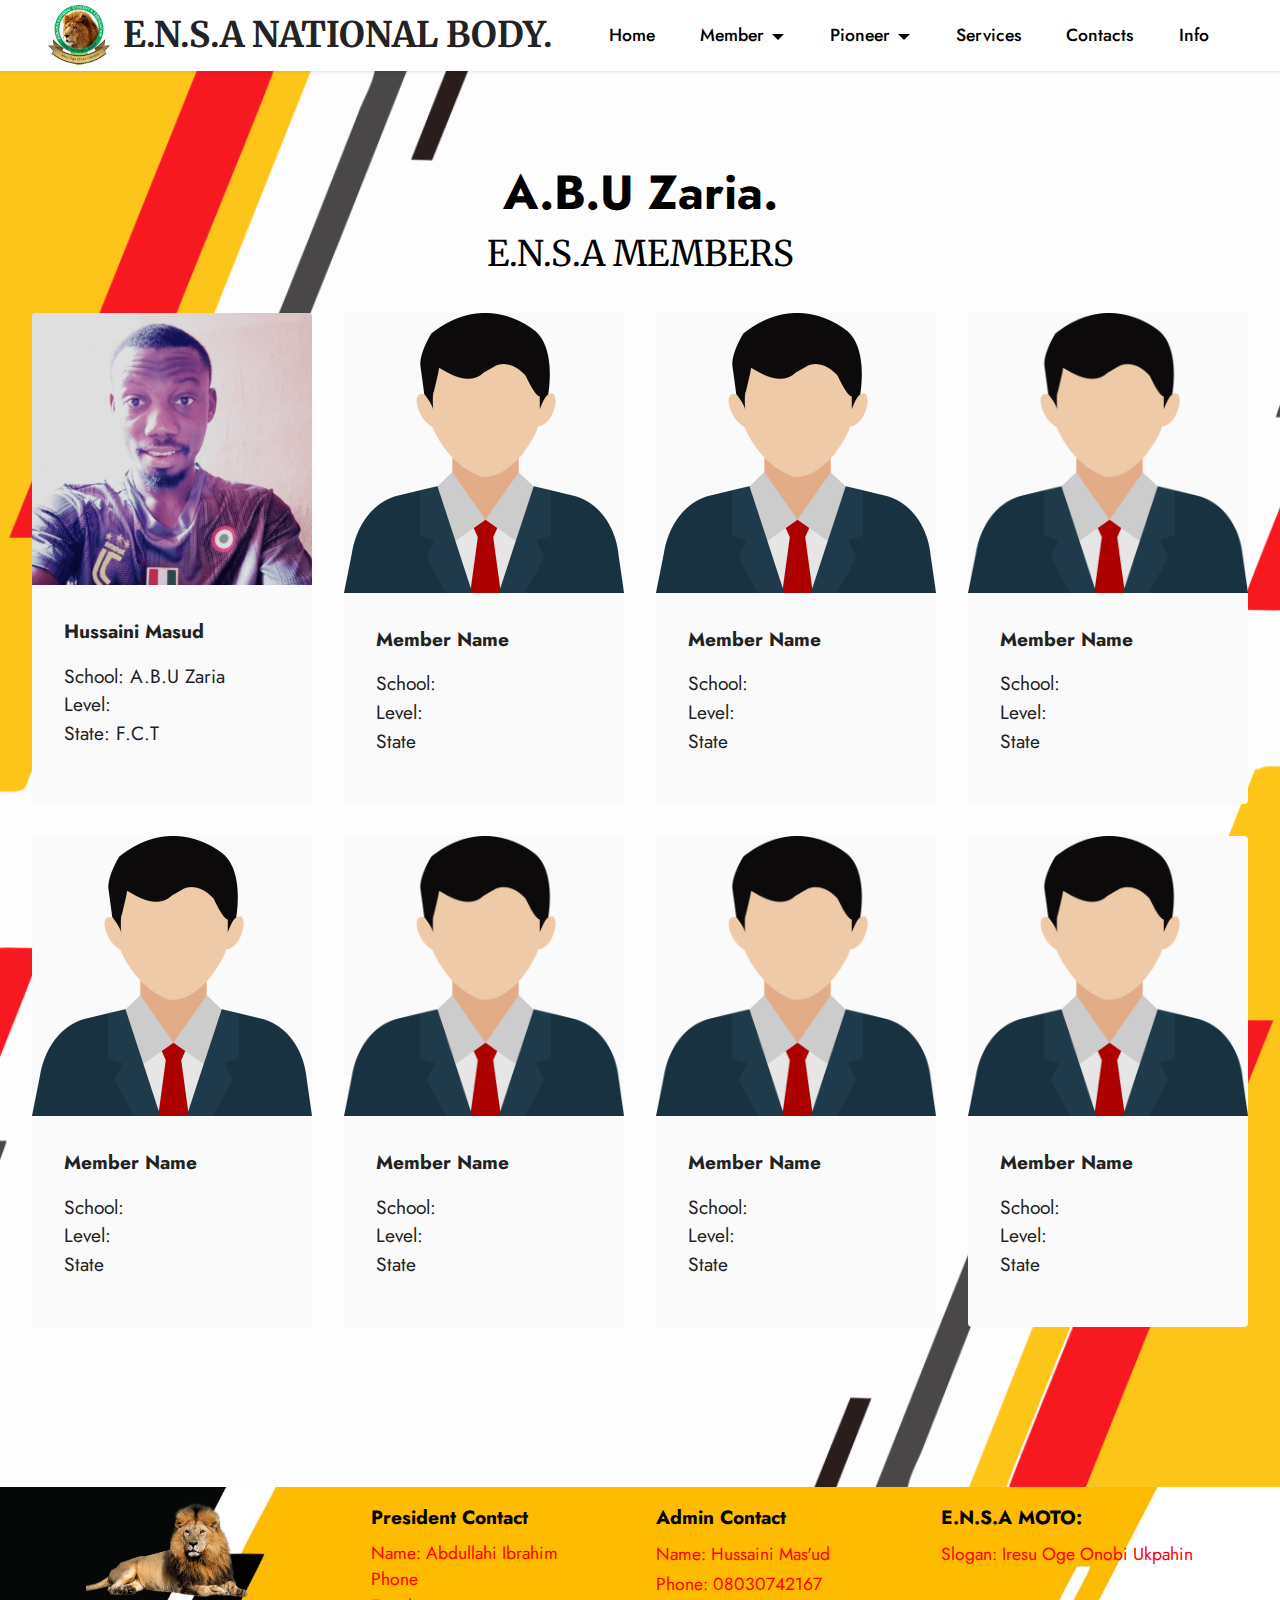
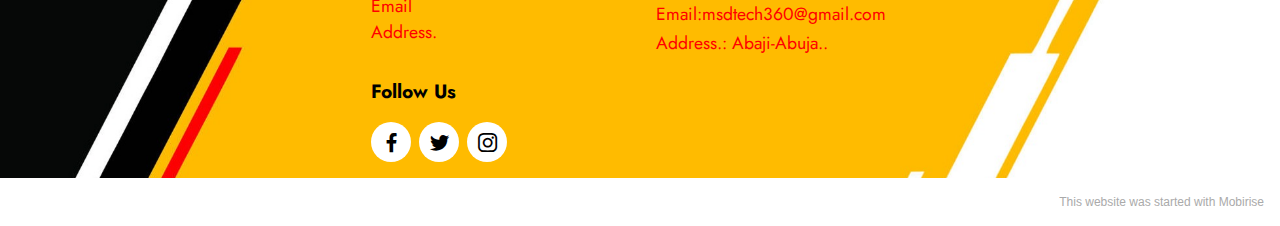
==== abuzaria.html @ f2ed946c "Add files via upload" ====
<!DOCTYPE html>
<html  >
<head>
  <!-- Site made with Mobirise Website Builder v5.2.0, https://mobirise.com -->
  <meta charset="UTF-8">
  <meta http-equiv="X-UA-Compatible" content="IE=edge">
  <meta name="generator" content="Mobirise v5.2.0, mobirise.com">
  <meta name="viewport" content="width=device-width, initial-scale=1, minimum-scale=1">
  <link rel="shortcut icon" href="assets/images/ensa-logo-96x92.png" type="image/x-icon">
  <meta name="description" content="">
  
  
  <title>A.B.U Zaria</title>
  <link rel="stylesheet" href="assets/tether/tether.min.css">
  <link rel="stylesheet" href="assets/bootstrap/css/bootstrap.min.css">
  <link rel="stylesheet" href="assets/bootstrap/css/bootstrap-grid.min.css">
  <link rel="stylesheet" href="assets/bootstrap/css/bootstrap-reboot.min.css">
  <link rel="stylesheet" href="assets/dropdown/css/style.css">
  <link rel="stylesheet" href="assets/socicon/css/styles.css">
  <link rel="stylesheet" href="assets/theme/css/style.css">
  <link rel="preload" as="style" href="assets/mobirise/css/mbr-additional.css"><link rel="stylesheet" href="assets/mobirise/css/mbr-additional.css" type="text/css">
  
  
  
  
</head>
<body>
  
  <section class="menu menu1 cid-sp4GMMf63a" once="menu" id="menu1-10">
    

    <nav class="navbar navbar-dropdown navbar-expand-lg">
        <div class="container-fluid">
            <div class="navbar-brand">
                <span class="navbar-logo">
                    <a href="index.html#top">
                        <img src="assets/images/ensa-logo-96x92.png" alt="" style="height: 3.7rem;">
                    </a>
                </span>
                <span class="navbar-caption-wrap"><a class="navbar-caption text-black display-5" href="index.html#top">E.N.S.A NATIONAL BODY.</a></span>
            </div>
            <button class="navbar-toggler" type="button" data-toggle="collapse" data-target="#navbarSupportedContent" aria-controls="navbarNavAltMarkup" aria-expanded="false" aria-label="Toggle navigation">
                <div class="hamburger">
                    <span></span>
                    <span></span>
                    <span></span>
                    <span></span>
                </div>
            </button>
            <div class="collapse navbar-collapse" id="navbarSupportedContent">
                <ul class="navbar-nav nav-dropdown nav-right" data-app-modern-menu="true"><li class="nav-item"><a class="nav-link link text-primary display-4" href="home.html" aria-expanded="false">Home</a></li><li class="nav-item dropdown"><a class="nav-link link dropdown-toggle text-primary display-4" href="#" aria-expanded="false" data-toggle="dropdown-submenu">Member</a><div class="dropdown-menu"><a class="dropdown-item text-primary display-4" href="abuzaria.html" aria-expanded="false">A.B.U Zaria.<br></a><a class="dropdown-item text-primary display-4" href="fcezaria.html" aria-expanded="false">F.C.E Zaria.</a><a class="dropdown-item text-primary display-4" href="#" aria-expanded="false">University of Abuja.</a><a class="dropdown-item text-primary display-4" href="#" aria-expanded="false">EXCO</a></div></li><li class="nav-item dropdown"><a class="nav-link link text-primary dropdown-toggle display-4" href="#" aria-expanded="false" data-toggle="dropdown-submenu">Pioneer</a><div class="dropdown-menu"><a class="text-primary dropdown-item display-4" href="patron.html" aria-expanded="false">Patron</a><a class="text-primary dropdown-item display-4" href="royalfathers.html" aria-expanded="false">Royal fathers.</a></div></li>
                    <li class="nav-item"><a class="nav-link link text-primary display-4" href="service.html">
                            Services</a></li>
                    <li class="nav-item"><a class="nav-link link text-primary display-4" href="contact.html">Contacts</a>
                    </li><li class="nav-item"><a class="nav-link link text-primary display-4" href="info.html">Info</a></li></ul>
                
                
            </div>
        </div>
    </nav>
</section>

<section class="gallery3 cid-sq2GX1L26r" id="gallery3-13">
    
    <div class="mbr-overlay"></div>
    <div class="container-fluid">
        <div class="mbr-section-head">
            <h4 class="mbr-section-title mbr-fonts-style align-center mb-0 display-2"><strong>A.B.U Zaria.</strong></h4>
            <h5 class="mbr-section-subtitle mbr-fonts-style align-center mb-0 mt-2 display-5">E.N.S.A MEMBERS</h5>
        </div>
        <div class="row mt-4">
            <div class="item features-image сol-12 col-md-6 col-lg-3">
                <div class="item-wrapper">
                    <div class="item-img">
                        <img src="assets/images/msd-426x414.png" alt="" data-slide-to="9">
                    </div>
                    <div class="item-content">
                        <h5 class="item-title mbr-fonts-style display-7"><strong>Hussaini Masud</strong></h5>
                        
                        <p class="mbr-text mbr-fonts-style mt-3 display-7">School: A.B.U Zaria<br>Level: 
<br>State: F.C.T<br></p>
                    </div>
                    
                </div>
            </div><div class="item features-image сol-12 col-md-6 col-lg-3">
                <div class="item-wrapper">
                    <div class="item-img">
                        <img src="assets/images/user-vector-avatar-4830521-560x560.png" alt="" data-slide-to="0">
                    </div>
                    <div class="item-content">
                        <h5 class="item-title mbr-fonts-style display-7"><strong>Member Name</strong></h5>
                        
                        <p class="mbr-text mbr-fonts-style mt-3 display-7">School:<br>Level:<br>State</p>
                    </div>
                    
                </div>
            </div>
            <div class="item features-image сol-12 col-md-6 col-lg-3">
                <div class="item-wrapper">
                    <div class="item-img">
                        <img src="assets/images/user-vector-avatar-4830521-560x560.png" alt="" data-slide-to="1">
                    </div>
                    <div class="item-content">
                        <h5 class="item-title mbr-fonts-style display-7"><strong>Member Name</strong></h5>
                        
                        <p class="mbr-text mbr-fonts-style mt-3 display-7">School:
<br>Level:
<br>State<br></p>
                    </div>
                    
                </div>
            </div><div class="item features-image сol-12 col-md-6 col-lg-3">
                <div class="item-wrapper">
                    <div class="item-img">
                        <img src="assets/images/user-vector-avatar-4830521-1200x1200.png" alt="" data-slide-to="2">
                    </div>
                    <div class="item-content">
                        <h5 class="item-title mbr-fonts-style display-7"><strong>Member Name</strong></h5>
                        
                        <p class="mbr-text mbr-fonts-style mt-3 display-7">School: 
<br>Level: 
<br>State<br></p>
                    </div>
                    
                </div>
            </div>
            <div class="item features-image сol-12 col-md-6 col-lg-3">
                <div class="item-wrapper">
                    <div class="item-img">
                        <img src="assets/images/user-vector-avatar-4830521-560x560.png" alt="" data-slide-to="3">
                    </div>
                    <div class="item-content">
                        <h5 class="item-title mbr-fonts-style display-7"><strong>Member Name</strong></h5>
                        
                        <p class="mbr-text mbr-fonts-style mt-3 display-7">School: 
<br>Level: 
<br>State<br></p>
                    </div>
                    
                </div>
            </div><div class="item features-image сol-12 col-md-6 col-lg-3">
                <div class="item-wrapper">
                    <div class="item-img">
                        <img src="assets/images/user-vector-avatar-4830521-1200x1200.png" alt="" data-slide-to="4">
                    </div>
                    <div class="item-content">
                        <h5 class="item-title mbr-fonts-style display-7"><strong>Member Name</strong></h5>
                        
                        <p class="mbr-text mbr-fonts-style mt-3 display-7">School: 
<br>Level: 
<br>State<br></p>
                    </div>
                    
                </div>
            </div><div class="item features-image сol-12 col-md-6 col-lg-3">
                <div class="item-wrapper">
                    <div class="item-img">
                        <img src="assets/images/user-vector-avatar-4830521-1200x1200.png" alt="" data-slide-to="5">
                    </div>
                    <div class="item-content">
                        <h5 class="item-title mbr-fonts-style display-7"><strong>Member Name</strong></h5>
                        
                        <p class="mbr-text mbr-fonts-style mt-3 display-7">School: 
<br>Level: 
<br>State<br></p>
                    </div>
                    
                </div>
            </div><div class="item features-image сol-12 col-md-6 col-lg-3">
                <div class="item-wrapper">
                    <div class="item-img">
                        <img src="assets/images/user-vector-avatar-4830521-1200x1200.png" alt="" data-slide-to="7">
                    </div>
                    <div class="item-content">
                        <h5 class="item-title mbr-fonts-style display-7"><strong>Member Name</strong></h5>
                        
                        <p class="mbr-text mbr-fonts-style mt-3 display-7">School: 
<br>Level: 
<br>State<br></p>
                    </div>
                    
                </div>
            </div>
            
        </div>
    </div>
</section>

<section class="footer4 cid-sqIN2RArH4" once="footers" id="footer4-1l">

    
    <div class="mbr-overlay" style="opacity: 0; background-color: rgb(35, 35, 35);"></div>
    <div class="container">
        <div class="row mbr-white">
            <div class="col-6 col-lg-3">
                <div class="media-wrap col-md-8 col-12">
                    <a href="home.html">
                        <img src="assets/images/lion-png-clipart-337x189.png" alt="">
                    </a>
                </div>
            </div>
            <div class="col-12 col-md-6 col-lg-3">
                <h5 class="mbr-section-subtitle mbr-fonts-style mb-2 display-7"><strong>President Contact</strong></h5>
                <p class="mbr-text mbr-fonts-style mb-4 display-4">Name: Abdullahi Ibrahim<br>Phone<br>Email<br>Address.</p>
                <h5 class="mbr-section-subtitle mbr-fonts-style mb-3 display-7">
                    <strong>Follow Us</strong>
                </h5>
                <div class="social-row display-7">
                    <div class="soc-item">
                        
                            <span class="mbr-iconfont socicon-facebook socicon"></span>
                        
                    </div>
                    <div class="soc-item">
                        
                            <span class="mbr-iconfont socicon-twitter socicon"></span>
                        
                    </div>
                    <div class="soc-item">
                        
                            <span class="mbr-iconfont socicon-instagram socicon"></span>
                        
                    </div>
                    
                </div>
            </div>
            <div class="col-12 col-md-6 col-lg-3">
                <h5 class="mbr-section-subtitle mbr-fonts-style mb-2 display-7">
                    <strong>Admin Contact</strong></h5>
                <ul class="list mbr-fonts-style display-4">
                    <li class="mbr-text item-wrap">Name: Hussaini Mas'ud</li><li class="mbr-text item-wrap">Phone: 08030742167</li><li class="mbr-text item-wrap">Email:msdtech360@gmail.com</li><li class="mbr-text item-wrap">Address.: Abaji-Abuja..</li>
                </ul>
            </div>
            <div class="col-12 col-md-6 col-lg-3">
                <h5 class="mbr-section-subtitle mbr-fonts-style mb-2 display-7">
                    <strong>E.N.S.A MOTO:</strong></h5>
                <ul class="list mbr-fonts-style display-4">
                    <li class="mbr-text item-wrap">Slogan: Iresu Oge Onobi Ukpahin</li>
                </ul>
            </div>
            
        </div>
    </div>
</section><section style="background-color: #fff; font-family: -apple-system, BlinkMacSystemFont, 'Segoe UI', 'Roboto', 'Helvetica Neue', Arial, sans-serif; color:#aaa; font-size:12px; padding: 0; align-items: center; display: flex;"><a href="https://mobirise.site/z" style="flex: 1 1; height: 3rem; padding-left: 1rem;"></a><p style="flex: 0 0 auto; margin:0; padding-right:1rem;">This <a href="https://mobirise.site/e" style="color:#aaa;">website</a> was started with Mobirise</p></section><script src="assets/web/assets/jquery/jquery.min.js"></script>  <script src="assets/popper/popper.min.js"></script>  <script src="assets/tether/tether.min.js"></script>  <script src="assets/bootstrap/js/bootstrap.min.js"></script>  <script src="assets/smoothscroll/smooth-scroll.js"></script>  <script src="assets/dropdown/js/nav-dropdown.js"></script>  <script src="assets/dropdown/js/navbar-dropdown.js"></script>  <script src="assets/touchswipe/jquery.touch-swipe.min.js"></script>  <script src="assets/theme/js/script.js"></script>  
  
  
</body>
</html>
---- assets/dropdown/css/style.css ----
.navbar-dropdown {
  left: 0;
  padding: 0;
  position: absolute;
  right: 0;
  top: 0;
  transition: all 0.45s ease;
  z-index: 1030;
  background: #282828; }
  .navbar-dropdown .navbar-logo {
    margin-right: 0.8rem;
    transition: margin 0.3s ease-in-out;
    vertical-align: middle; }
    .navbar-dropdown .navbar-logo img {
      height: 3.125rem;
      transition: all 0.3s ease-in-out; }
    .navbar-dropdown .navbar-logo.mbr-iconfont {
      font-size: 3.125rem;
      line-height: 3.125rem; }
  .navbar-dropdown .navbar-caption {
    font-weight: 700;
    white-space: normal;
    vertical-align: -4px;
    line-height: 3.125rem !important; }
    .navbar-dropdown .navbar-caption, .navbar-dropdown .navbar-caption:hover {
      color: inherit;
      text-decoration: none; }
  .navbar-dropdown .mbr-iconfont + .navbar-caption {
    vertical-align: -1px; }
  .navbar-dropdown.navbar-fixed-top {
    position: fixed; }
  .navbar-dropdown .navbar-brand span {
    vertical-align: -4px; }
  .navbar-dropdown.bg-color.transparent {
    background: none; }
  .navbar-dropdown.navbar-short .navbar-brand {
    padding: 0.625rem 0; }
    .navbar-dropdown.navbar-short .navbar-brand span {
      vertical-align: -1px; }
  .navbar-dropdown.navbar-short .navbar-caption {
    line-height: 2.375rem !important;
    vertical-align: -2px; }
  .navbar-dropdown.navbar-short .navbar-logo {
    margin-right: 0.5rem; }
    .navbar-dropdown.navbar-short .navbar-logo img {
      height: 2.375rem; }
    .navbar-dropdown.navbar-short .navbar-logo.mbr-iconfont {
      font-size: 2.375rem;
      line-height: 2.375rem; }
  .navbar-dropdown.navbar-short .mbr-table-cell {
    height: 3.625rem; }
  .navbar-dropdown .navbar-close {
    left: 0.6875rem;
    position: fixed;
    top: 0.75rem;
    z-index: 1000; }
  .navbar-dropdown .hamburger-icon {
    content: "";
    display: inline-block;
    vertical-align: middle;
    width: 16px;
    -webkit-box-shadow: 0 -6px 0 1px #282828,0 0 0 1px #282828,0 6px 0 1px #282828;
    -moz-box-shadow: 0 -6px 0 1px #282828,0 0 0 1px #282828,0 6px 0 1px #282828;
    box-shadow: 0 -6px 0 1px #282828,0 0 0 1px #282828,0 6px 0 1px #282828; }

.dropdown-menu .dropdown-toggle[data-toggle="dropdown-submenu"]::after {
  border-bottom: 0.35em solid transparent;
  border-left: 0.35em solid;
  border-right: 0;
  border-top: 0.35em solid transparent;
  margin-left: 0.3rem; }

.dropdown-menu .dropdown-item:focus {
  outline: 0; }

.nav-dropdown {
  font-size: 0.75rem;
  font-weight: 500;
  height: auto !important; }
  .nav-dropdown .nav-btn {
    padding-left: 1rem; }
  .nav-dropdown .link {
    margin: .667em 1.667em;
    font-weight: 500;
    padding: 0;
    transition: color .2s ease-in-out; }
    .nav-dropdown .link.dropdown-toggle {
      margin-right: 2.583em; }
      .nav-dropdown .link.dropdown-toggle::after {
        margin-left: .25rem;
        border-top: 0.35em solid;
        border-right: 0.35em solid transparent;
        border-left: 0.35em solid transparent;
        border-bottom: 0; }
      .nav-dropdown .link.dropdown-toggle[aria-expanded="true"] {
        margin: 0;
        padding: 0.667em 3.263em  0.667em 1.667em; }
  .nav-dropdown .link::after,
  .nav-dropdown .dropdown-item::after {
    color: inherit; }
  .nav-dropdown .btn {
    font-size: 0.75rem;
    font-weight: 700;
    letter-spacing: 0;
    margin-bottom: 0;
    padding-left: 1.25rem;
    padding-right: 1.25rem; }
  .nav-dropdown .dropdown-menu {
    border-radius: 0;
    border: 0;
    left: 0;
    margin: 0;
    padding-bottom: 1.25rem;
    padding-top: 1.25rem;
    position: relative; }
  .nav-dropdown .dropdown-submenu {
    margin-left: 0.125rem;
    top: 0; }
  .nav-dropdown .dropdown-item {
    font-weight: 500;
    line-height: 2;
    padding: 0.3846em 4.615em 0.3846em 1.5385em;
    position: relative;
    transition: color .2s ease-in-out, background-color .2s ease-in-out; }
    .nav-dropdown .dropdown-item::after {
      margin-top: -0.3077em;
      position: absolute;
      right: 1.1538em;
      top: 50%; }
    .nav-dropdown .dropdown-item:focus, .nav-dropdown .dropdown-item:hover {
      background: none; }

@media (max-width: 767px) {
  .nav-dropdown.navbar-toggleable-sm {
    bottom: 0;
    display: none;
    left: 0;
    overflow-x: hidden;
    position: fixed;
    top: 0;
    transform: translateX(-100%);
    -ms-transform: translateX(-100%);
    -webkit-transform: translateX(-100%);
    width: 18.75rem;
    z-index: 999; } }
.nav-dropdown.navbar-toggleable-xl {
  bottom: 0;
  display: none;
  left: 0;
  overflow-x: hidden;
  position: fixed;
  top: 0;
  transform: translateX(-100%);
  -ms-transform: translateX(-100%);
  -webkit-transform: translateX(-100%);
  width: 18.75rem;
  z-index: 999; }

.nav-dropdown-sm {
  display: block !important;
  overflow-x: hidden;
  overflow: auto;
  padding-top: 3.875rem; }
  .nav-dropdown-sm::after {
    content: "";
    display: block;
    height: 3rem;
    width: 100%; }
  .nav-dropdown-sm.collapse.in ~ .navbar-close {
    display: block !important; }
  .nav-dropdown-sm.collapsing, .nav-dropdown-sm.collapse.in {
    transform: translateX(0);
    -ms-transform: translateX(0);
    -webkit-transform: translateX(0);
    transition: all 0.25s ease-out;
    -webkit-transition: all 0.25s ease-out;
    background: #282828; }
  .nav-dropdown-sm.collapsing[aria-expanded="false"] {
    transform: translateX(-100%);
    -ms-transform: translateX(-100%);
    -webkit-transform: translateX(-100%); }
  .nav-dropdown-sm .nav-item {
    display: block;
    margin-left: 0 !important;
    padding-left: 0; }
  .nav-dropdown-sm .link,
  .nav-dropdown-sm .dropdown-item {
    border-top: 1px dotted rgba(255, 255, 255, 0.1);
    font-size: 0.8125rem;
    line-height: 1.6;
    margin: 0 !important;
    padding: 0.875rem 2.4rem 0.875rem 1.5625rem !important;
    position: relative;
    white-space: normal; }
    .nav-dropdown-sm .link:focus, .nav-dropdown-sm .link:hover,
    .nav-dropdown-sm .dropdown-item:focus,
    .nav-dropdown-sm .dropdown-item:hover {
      background: rgba(0, 0, 0, 0.2) !important;
      color: #c0a375; }
  .nav-dropdown-sm .nav-btn {
    position: relative;
    padding: 1.5625rem 1.5625rem 0 1.5625rem; }
    .nav-dropdown-sm .nav-btn::before {
      border-top: 1px dotted rgba(255, 255, 255, 0.1);
      content: "";
      left: 0;
      position: absolute;
      top: 0;
      width: 100%; }
    .nav-dropdown-sm .nav-btn + .nav-btn {
      padding-top: 0.625rem; }
      .nav-dropdown-sm .nav-btn + .nav-btn::before {
        display: none; }
  .nav-dropdown-sm .btn {
    padding: 0.625rem 0; }
  .nav-dropdown-sm .dropdown-toggle[data-toggle="dropdown-submenu"]::after {
    margin-left: .25rem;
    border-top: 0.35em solid;
    border-right: 0.35em solid transparent;
    border-left: 0.35em solid transparent;
    border-bottom: 0; }
  .nav-dropdown-sm .dropdown-toggle[data-toggle="dropdown-submenu"][aria-expanded="true"]::after {
    border-top: 0;
    border-right: 0.35em solid transparent;
    border-left: 0.35em solid transparent;
    border-bottom: 0.35em solid; }
  .nav-dropdown-sm .dropdown-menu {
    margin: 0;
    padding: 0;
    position: relative;
    top: 0;
    left: 0;
    width: 100%;
    border: 0;
    float: none;
    border-radius: 0;
    background: none; }
  .nav-dropdown-sm .dropdown-submenu {
    left: 100%;
    margin-left: 0.125rem;
    margin-top: -1.25rem;
    top: 0; }

.navbar-toggleable-sm .nav-dropdown .dropdown-menu {
  position: absolute; }

.navbar-toggleable-sm .nav-dropdown .dropdown-submenu {
  left: 100%;
  margin-left: 0.125rem;
  margin-top: -1.25rem;
  top: 0; }

.navbar-toggleable-sm.opened .nav-dropdown .dropdown-menu {
  position: relative; }

.navbar-toggleable-sm.opened .nav-dropdown .dropdown-submenu {
  left: 0;
  margin-left: 00rem;
  margin-top: 0rem;
  top: 0; }

.is-builder .nav-dropdown.collapsing {
  transition: none !important; }

/*# sourceMappingURL=style.css.map */
---- assets/socicon/css/styles.css ----
@charset "UTF-8";

@font-face {
  font-family: 'Socicon';
  src:  url('../fonts/socicon.eot');
  src:  url('../fonts/socicon.eot?#iefix') format('embedded-opentype'),
    url('../fonts/socicon.woff2') format('woff2'),
    url('../fonts/socicon.ttf') format('truetype'),
    url('../fonts/socicon.woff') format('woff'),
    url('../fonts/socicon.svg#socicon') format('svg');
  font-weight: normal;
  font-style: normal;
}

[data-icon]:before {
  font-family: "socicon" !important;
  content: attr(data-icon);
  font-style: normal !important;
  font-weight: normal !important;
  font-variant: normal !important;
  text-transform: none !important;
  speak: none;
  line-height: 1;
  -webkit-font-smoothing: antialiased;
  -moz-osx-font-smoothing: grayscale;
}

[class^="socicon-"], [class*=" socicon-"] {
  /* use !important to prevent issues with browser extensions that change fonts */
  font-family: 'Socicon' !important;
  speak: none;
  font-style: normal;
  font-weight: normal;
  font-variant: normal;
  text-transform: none;
  line-height: 1;

  /* Better Font Rendering =========== */
  -webkit-font-smoothing: antialiased;
  -moz-osx-font-smoothing: grayscale;
}

.socicon-eitaa:before {
  content: "\e97c";
}
.socicon-soroush:before {
  content: "\e97d";
}
.socicon-bale:before {
  content: "\e97e";
}
.socicon-zazzle:before {
  content: "\e97b";
}
.socicon-society6:before {
  content: "\e97a";
}
.socicon-redbubble:before {
  content: "\e979";
}
.socicon-avvo:before {
  content: "\e978";
}
.socicon-stitcher:before {
  content: "\e977";
}
.socicon-googlehangouts:before {
  content: "\e974";
}
.socicon-dlive:before {
  content: "\e975";
}
.socicon-vsco:before {
  content: "\e976";
}
.socicon-flipboard:before {
  content: "\e973";
}
.socicon-ubuntu:before {
  content: "\e958";
}
.socicon-artstation:before {
  content: "\e959";
}
.socicon-invision:before {
  content: "\e95a";
}
.socicon-torial:before {
  content: "\e95b";
}
.socicon-collectorz:before {
  content: "\e95c";
}
.socicon-seenthis:before {
  content: "\e95d";
}
.socicon-googleplaymusic:before {
  content: "\e95e";
}
.socicon-debian:before {
  content: "\e95f";
}
.socicon-filmfreeway:before {
  content: "\e960";
}
.socicon-gnome:before {
  content: "\e961";
}
.socicon-itchio:before {
  content: "\e962";
}
.socicon-jamendo:before {
  content: "\e963";
}
.socicon-mix:before {
  content: "\e964";
}
.socicon-sharepoint:before {
  content: "\e965";
}
.socicon-tinder:before {
  content: "\e966";
}
.socicon-windguru:before {
  content: "\e967";
}
.socicon-cdbaby:before {
  content: "\e968";
}
.socicon-elementaryos:before {
  content: "\e969";
}
.socicon-stage32:before {
  content: "\e96a";
}
.socicon-tiktok:before {
  content: "\e96b";
}
.socicon-gitter:before {
  content: "\e96c";
}
.socicon-letterboxd:before {
  content: "\e96d";
}
.socicon-threema:before {
  content: "\e96e";
}
.socicon-splice:before {
  content: "\e96f";
}
.socicon-metapop:before {
  content: "\e970";
}
.socicon-naver:before {
  content: "\e971";
}
.socicon-remote:before {
  content: "\e972";
}
.socicon-internet:before {
  content: "\e957";
}
.socicon-moddb:before {
  content: "\e94b";
}
.socicon-indiedb:before {
  content: "\e94c";
}
.socicon-traxsource:before {
  content: "\e94d";
}
.socicon-gamefor:before {
  content: "\e94e";
}
.socicon-pixiv:before {
  content: "\e94f";
}
.socicon-myanimelist:before {
  content: "\e950";
}
.socicon-blackberry:before {
  content: "\e951";
}
.socicon-wickr:before {
  content: "\e952";
}
.socicon-spip:before {
  content: "\e953";
}
.socicon-napster:before {
  content: "\e954";
}
.socicon-beatport:before {
  content: "\e955";
}
.socicon-hackerone:before {
  content: "\e956";
}
.socicon-hackernews:before {
  content: "\e946";
}
.socicon-smashwords:before {
  content: "\e947";
}
.socicon-kobo:before {
  content: "\e948";
}
.socicon-bookbub:before {
  content: "\e949";
}
.socicon-mailru:before {
  content: "\e94a";
}
.socicon-gitlab:before {
  content: "\e945";
}
.socicon-instructables:before {
  content: "\e944";
}
.socicon-portfolio:before {
  content: "\e943";
}
.socicon-codered:before {
  content: "\e940";
}
.socicon-origin:before {
  content: "\e941";
}
.socicon-nextdoor:before {
  content: "\e942";
}
.socicon-udemy:before {
  content: "\e93f";
}
.socicon-livemaster:before {
  content: "\e93e";
}
.socicon-crunchbase:before {
  content: "\e93b";
}
.socicon-homefy:before {
  content: "\e93c";
}
.socicon-calendly:before {
  content: "\e93d";
}
.socicon-realtor:before {
  content: "\e90f";
}
.socicon-tidal:before {
  content: "\e910";
}
.socicon-qobuz:before {
  content: "\e911";
}
.socicon-natgeo:before {
  content: "\e912";
}
.socicon-mastodon:before {
  content: "\e913";
}
.socicon-unsplash:before {
  content: "\e914";
}
.socicon-homeadvisor:before {
  content: "\e915";
}
.socicon-angieslist:before {
  content: "\e916";
}
.socicon-codepen:before {
  content: "\e917";
}
.socicon-slack:before {
  content: "\e918";
}
.socicon-openaigym:before {
  content: "\e919";
}
.socicon-logmein:before {
  content: "\e91a";
}
.socicon-fiverr:before {
  content: "\e91b";
}
.socicon-gotomeeting:before {
  content: "\e91c";
}
.socicon-aliexpress:before {
  content: "\e91d";
}
.socicon-guru:before {
  content: "\e91e";
}
.socicon-appstore:before {
  content: "\e91f";
}
.socicon-homes:before {
  content: "\e920";
}
.socicon-zoom:before {
  content: "\e921";
}
.socicon-alibaba:before {
  content: "\e922";
}
.socicon-craigslist:before {
  content: "\e923";
}
.socicon-wix:before {
  content: "\e924";
}
.socicon-redfin:before {
  content: "\e925";
}
.socicon-googlecalendar:before {
  content: "\e926";
}
.socicon-shopify:before {
  content: "\e927";
}
.socicon-freelancer:before {
  content: "\e928";
}
.socicon-seedrs:before {
  content: "\e929";
}
.socicon-bing:before {
  content: "\e92a";
}
.socicon-doodle:before {
  content: "\e92b";
}
.socicon-bonanza:before {
  content: "\e92c";
}
.socicon-squarespace:before {
  content: "\e92d";
}
.socicon-toptal:before {
  content: "\e92e";
}
.socicon-gust:before {
  content: "\e92f";
}
.socicon-ask:before {
  content: "\e930";
}
.socicon-trulia:before {
  content: "\e931";
}
.socicon-loomly:before {
  content: "\e932";
}
.socicon-ghost:before {
  content: "\e933";
}
.socicon-upwork:before {
  content: "\e934";
}
.socicon-fundable:before {
  content: "\e935";
}
.socicon-booking:before {
  content: "\e936";
}
.socicon-googlemaps:before {
  content: "\e937";
}
.socicon-zillow:before {
  content: "\e938";
}
.socicon-niconico:before {
  content: "\e939";
}
.socicon-toneden:before {
  content: "\e93a";
}
.socicon-augment:before {
  content: "\e908";
}
.socicon-bitbucket:before {
  content: "\e909";
}
.socicon-fyuse:before {
  content: "\e90a";
}
.socicon-yt-gaming:before {
  content: "\e90b";
}
.socicon-sketchfab:before {
  content: "\e90c";
}
.socicon-mobcrush:before {
  content: "\e90d";
}
.socicon-microsoft:before {
  content: "\e90e";
}
.socicon-pandora:before {
  content: "\e907";
}
.socicon-messenger:before {
  content: "\e906";
}
.socicon-gamewisp:before {
  content: "\e905";
}
.socicon-bloglovin:before {
  content: "\e904";
}
.socicon-tunein:before {
  content: "\e903";
}
.socicon-gamejolt:before {
  content: "\e901";
}
.socicon-trello:before {
  content: "\e902";
}
.socicon-spreadshirt:before {
  content: "\e900";
}
.socicon-500px:before {
  content: "\e000";
}
.socicon-8tracks:before {
  content: "\e001";
}
.socicon-airbnb:before {
  content: "\e002";
}
.socicon-alliance:before {
  content: "\e003";
}
.socicon-amazon:before {
  content: "\e004";
}
.socicon-amplement:before {
  content: "\e005";
}
.socicon-android:before {
  content: "\e006";
}
.socicon-angellist:before {
  content: "\e007";
}
.socicon-apple:before {
  content: "\e008";
}
.socicon-appnet:before {
  content: "\e009";
}
.socicon-baidu:before {
  content: "\e00a";
}
.socicon-bandcamp:before {
  content: "\e00b";
}
.socicon-battlenet:before {
  content: "\e00c";
}
.socicon-mixer:before {
  content: "\e00d";
}
.socicon-bebee:before {
  content: "\e00e";
}
.socicon-bebo:before {
  content: "\e00f";
}
.socicon-behance:before {
  content: "\e010";
}
.socicon-blizzard:before {
  content: "\e011";
}
.socicon-blogger:before {
  content: "\e012";
}
.socicon-buffer:before {
  content: "\e013";
}
.socicon-chrome:before {
  content: "\e014";
}
.socicon-coderwall:before {
  content: "\e015";
}
.socicon-curse:before {
  content: "\e016";
}
.socicon-dailymotion:before {
  content: "\e017";
}
.socicon-deezer:before {
  content: "\e018";
}
.socicon-delicious:before {
  content: "\e019";
}
.socicon-deviantart:before {
  content: "\e01a";
}
.socicon-diablo:before {
  content: "\e01b";
}
.socicon-digg:before {
  content: "\e01c";
}
.socicon-discord:before {
  content: "\e01d";
}
.socicon-disqus:before {
  content: "\e01e";
}
.socicon-douban:before {
  content: "\e01f";
}
.socicon-draugiem:before {
  content: "\e020";
}
.socicon-dribbble:before {
  content: "\e021";
}
.socicon-drupal:before {
  content: "\e022";
}
.socicon-ebay:before {
  content: "\e023";
}
.socicon-ello:before {
  content: "\e024";
}
.socicon-endomodo:before {
  content: "\e025";
}
.socicon-envato:before {
  content: "\e026";
}
.socicon-etsy:before {
  content: "\e027";
}
.socicon-facebook:before {
  content: "\e028";
}
.socicon-feedburner:before {
  content: "\e029";
}
.socicon-filmweb:before {
  content: "\e02a";
}
.socicon-firefox:before {
  content: "\e02b";
}
.socicon-flattr:before {
  content: "\e02c";
}
.socicon-flickr:before {
  content: "\e02d";
}
.socicon-formulr:before {
  content: "\e02e";
}
.socicon-forrst:before {
  content: "\e02f";
}
.socicon-foursquare:before {
  content: "\e030";
}
.socicon-friendfeed:before {
  content: "\e031";
}
.socicon-github:before {
  content: "\e032";
}
.socicon-goodreads:before {
  content: "\e033";
}
.socicon-google:before {
  content: "\e034";
}
.socicon-googlescholar:before {
  content: "\e035";
}
.socicon-googlegroups:before {
  content: "\e036";
}
.socicon-googlephotos:before {
  content: "\e037";
}
.socicon-googleplus:before {
  content: "\e038";
}
.socicon-grooveshark:before {
  content: "\e039";
}
.socicon-hackerrank:before {
  content: "\e03a";
}
.socicon-hearthstone:before {
  content: "\e03b";
}
.socicon-hellocoton:before {
  content: "\e03c";
}
.socicon-heroes:before {
  content: "\e03d";
}
.socicon-smashcast:before {
  content: "\e03e";
}
.socicon-horde:before {
  content: "\e03f";
}
.socicon-houzz:before {
  content: "\e040";
}
.socicon-icq:before {
  content: "\e041";
}
.socicon-identica:before {
  content: "\e042";
}
.socicon-imdb:before {
  content: "\e043";
}
.socicon-instagram:before {
  content: "\e044";
}
.socicon-issuu:before {
  content: "\e045";
}
.socicon-istock:before {
  content: "\e046";
}
.socicon-itunes:before {
  content: "\e047";
}
.socicon-keybase:before {
  content: "\e048";
}
.socicon-lanyrd:before {
  content: "\e049";
}
.socicon-lastfm:before {
  content: "\e04a";
}
.socicon-line:before {
  content: "\e04b";
}
.socicon-linkedin:before {
  content: "\e04c";
}
.socicon-livejournal:before {
  content: "\e04d";
}
.socicon-lyft:before {
  content: "\e04e";
}
.socicon-macos:before {
  content: "\e04f";
}
.socicon-mail:before {
  content: "\e050";
}
.socicon-medium:before {
  content: "\e051";
}
.socicon-meetup:before {
  content: "\e052";
}
.socicon-mixcloud:before {
  content: "\e053";
}
.socicon-modelmayhem:before {
  content: "\e054";
}
.socicon-mumble:before {
  content: "\e055";
}
.socicon-myspace:before {
  content: "\e056";
}
.socicon-newsvine:before {
  content: "\e057";
}
.socicon-nintendo:before {
  content: "\e058";
}
.socicon-npm:before {
  content: "\e059";
}
.socicon-odnoklassniki:before {
  content: "\e05a";
}
.socicon-openid:before {
  content: "\e05b";
}
.socicon-opera:before {
  content: "\e05c";
}
.socicon-outlook:before {
  content: "\e05d";
}
.socicon-overwatch:before {
  content: "\e05e";
}
.socicon-patreon:before {
  content: "\e05f";
}
.socicon-paypal:before {
  content: "\e060";
}
.socicon-periscope:before {
  content: "\e061";
}
.socicon-persona:before {
  content: "\e062";
}
.socicon-pinterest:before {
  content: "\e063";
}
.socicon-play:before {
  content: "\e064";
}
.socicon-player:before {
  content: "\e065";
}
.socicon-playstation:before {
  content: "\e066";
}
.socicon-pocket:before {
  content: "\e067";
}
.socicon-qq:before {
  content: "\e068";
}
.socicon-quora:before {
  content: "\e069";
}
.socicon-raidcall:before {
  content: "\e06a";
}
.socicon-ravelry:before {
  content: "\e06b";
}
.socicon-reddit:before {
  content: "\e06c";
}
.socicon-renren:before {
  content: "\e06d";
}
.socicon-researchgate:before {
  content: "\e06e";
}
.socicon-residentadvisor:before {
  content: "\e06f";
}
.socicon-reverbnation:before {
  content: "\e070";
}
.socicon-rss:before {
  content: "\e071";
}
.socicon-sharethis:before {
  content: "\e072";
}
.socicon-skype:before {
  content: "\e073";
}
.socicon-slideshare:before {
  content: "\e074";
}
.socicon-smugmug:before {
  content: "\e075";
}
.socicon-snapchat:before {
  content: "\e076";
}
.socicon-songkick:before {
  content: "\e077";
}
.socicon-soundcloud:before {
  content: "\e078";
}
.socicon-spotify:before {
  content: "\e079";
}
.socicon-stackexchange:before {
  content: "\e07a";
}
.socicon-stackoverflow:before {
  content: "\e07b";
}
.socicon-starcraft:before {
  content: "\e07c";
}
.socicon-stayfriends:before {
  content: "\e07d";
}
.socicon-steam:before {
  content: "\e07e";
}
.socicon-storehouse:before {
  content: "\e07f";
}
.socicon-strava:before {
  content: "\e080";
}
.socicon-streamjar:before {
  content: "\e081";
}
.socicon-stumbleupon:before {
  content: "\e082";
}
.socicon-swarm:before {
  content: "\e083";
}
.socicon-teamspeak:before {
  content: "\e084";
}
.socicon-teamviewer:before {
  content: "\e085";
}
.socicon-technorati:before {
  content: "\e086";
}
.socicon-telegram:before {
  content: "\e087";
}
.socicon-tripadvisor:before {
  content: "\e088";
}
.socicon-tripit:before {
  content: "\e089";
}
.socicon-triplej:before {
  content: "\e08a";
}
.socicon-tumblr:before {
  content: "\e08b";
}
.socicon-twitch:before {
  content: "\e08c";
}
.socicon-twitter:before {
  content: "\e08d";
}
.socicon-uber:before {
  content: "\e08e";
}
.socicon-ventrilo:before {
  content: "\e08f";
}
.socicon-viadeo:before {
  content: "\e090";
}
.socicon-viber:before {
  content: "\e091";
}
.socicon-viewbug:before {
  content: "\e092";
}
.socicon-vimeo:before {
  content: "\e093";
}
.socicon-vine:before {
  content: "\e094";
}
.socicon-vkontakte:before {
  content: "\e095";
}
.socicon-warcraft:before {
  content: "\e096";
}
.socicon-wechat:before {
  content: "\e097";
}
.socicon-weibo:before {
  content: "\e098";
}
.socicon-whatsapp:before {
  content: "\e099";
}
.socicon-wikipedia:before {
  content: "\e09a";
}
.socicon-windows:before {
  content: "\e09b";
}
.socicon-wordpress:before {
  content: "\e09c";
}
.socicon-wykop:before {
  content: "\e09d";
}
.socicon-xbox:before {
  content: "\e09e";
}
.socicon-xing:before {
  content: "\e09f";
}
.socicon-yahoo:before {
  content: "\e0a0";
}
.socicon-yammer:before {
  content: "\e0a1";
}
.socicon-yandex:before {
  content: "\e0a2";
}
.socicon-yelp:before {
  content: "\e0a3";
}
.socicon-younow:before {
  content: "\e0a4";
}
.socicon-youtube:before {
  content: "\e0a5";
}
.socicon-zapier:before {
  content: "\e0a6";
}
.socicon-zerply:before {
  content: "\e0a7";
}
.socicon-zomato:before {
  content: "\e0a8";
}
.socicon-zynga:before {
  content: "\e0a9";
}
---- assets/theme/css/style.css ----
section {
  background-color: #ffffff;
}

body {
  font-style: normal;
  line-height: 1.5;
  font-weight: 400;
  color: #232323;
  position: relative;
}

section,
.container,
.container-fluid {
  position: relative;
  word-wrap: break-word;
}

a.mbr-iconfont:hover {
  text-decoration: none;
}

.article .lead p,
.article .lead ul,
.article .lead ol,
.article .lead pre,
.article .lead blockquote {
  margin-bottom: 0;
}

a {
  font-style: normal;
  font-weight: 400;
  cursor: pointer;
}

a, a:hover {
  text-decoration: none;
}

.mbr-section-title {
  font-style: normal;
  line-height: 1.3;
}

.mbr-section-subtitle {
  line-height: 1.3;
}

.mbr-text {
  font-style: normal;
  line-height: 1.7;
}

h1,
h2,
h3,
h4,
h5,
h6,
.display-1,
.display-2,
.display-4,
.display-5,
.display-7,
span,
p,
a {
  line-height: 1;
  word-break: break-word;
  word-wrap: break-word;
  font-weight: 400;
}

b,
strong {
  font-weight: bold;
}

input:-webkit-autofill, input:-webkit-autofill:hover, input:-webkit-autofill:focus, input:-webkit-autofill:active {
  -webkit-transition-delay: 9999s;
          transition-delay: 9999s;
  -webkit-transition-property: background-color, color;
  transition-property: background-color, color;
}

textarea[type="hidden"] {
  display: none;
}

section {
  background-position: 50% 50%;
  background-repeat: no-repeat;
  background-size: cover;
}

section .mbr-background-video,
section .mbr-background-video-preview {
  position: absolute;
  bottom: 0;
  left: 0;
  right: 0;
  top: 0;
}

.hidden {
  visibility: hidden;
}

.mbr-z-index20 {
  z-index: 20;
}

/*! Base colors */
.mbr-white {
  color: #ffffff;
}

.mbr-black {
  color: #111111;
}

.mbr-bg-white {
  background-color: #ffffff;
}

.mbr-bg-black {
  background-color: #000000;
}

/*! Text-aligns */
.align-left {
  text-align: left;
}

.align-center {
  text-align: center;
}

.align-right {
  text-align: right;
}

/*! Font-weight  */
.mbr-light {
  font-weight: 300;
}

.mbr-regular {
  font-weight: 400;
}

.mbr-semibold {
  font-weight: 500;
}

.mbr-bold {
  font-weight: 700;
}

/*! Media  */
.media-content {
  -ms-flex-preferred-size: 100%;
      flex-basis: 100%;
}

.media-container-row {
  display: -webkit-box;
  display: -ms-flexbox;
  display: flex;
  -webkit-box-orient: horizontal;
  -webkit-box-direction: normal;
      -ms-flex-direction: row;
          flex-direction: row;
  -ms-flex-wrap: wrap;
      flex-wrap: wrap;
  -webkit-box-pack: center;
      -ms-flex-pack: center;
          justify-content: center;
  -ms-flex-line-pack: center;
      align-content: center;
  -webkit-box-align: start;
      -ms-flex-align: start;
          align-items: start;
}

.media-container-row .media-size-item {
  width: 400px;
}

.media-container-column {
  display: -webkit-box;
  display: -ms-flexbox;
  display: flex;
  -webkit-box-orient: vertical;
  -webkit-box-direction: normal;
      -ms-flex-direction: column;
          flex-direction: column;
  -ms-flex-wrap: wrap;
      flex-wrap: wrap;
  -webkit-box-pack: center;
      -ms-flex-pack: center;
          justify-content: center;
  -ms-flex-line-pack: center;
      align-content: center;
  -webkit-box-align: stretch;
      -ms-flex-align: stretch;
          align-items: stretch;
}

.media-container-column > * {
  width: 100%;
}

@media (min-width: 992px) {
  .media-container-row {
    -ms-flex-wrap: nowrap;
        flex-wrap: nowrap;
  }
}

figure {
  margin-bottom: 0;
  overflow: hidden;
}

figure[mbr-media-size] {
  -webkit-transition: width 0.1s;
  transition: width 0.1s;
}

img,
iframe {
  display: block;
  width: 100%;
}

.card {
  background-color: transparent;
  border: none;
}

.card-box {
  width: 100%;
}

.card-img {
  text-align: center;
  -ms-flex-negative: 0;
      flex-shrink: 0;
  -webkit-flex-shrink: 0;
}

.media {
  max-width: 100%;
  margin: 0 auto;
}

.mbr-figure {
  -ms-flex-item-align: center;
      -ms-grid-row-align: center;
      align-self: center;
}

.media-container > div {
  max-width: 100%;
}

.mbr-figure img,
.card-img img {
  width: 100%;
}

@media (max-width: 991px) {
  .media-size-item {
    width: auto !important;
  }
  .media {
    width: auto;
  }
  .mbr-figure {
    width: 100% !important;
  }
}

/*! Buttons */
.mbr-section-btn {
  margin-left: -0.6rem;
  margin-right: -0.6rem;
  font-size: 0;
}

.btn {
  font-weight: 600;
  border-width: 1px;
  font-style: normal;
  margin: 0.6rem 0.6rem;
  white-space: normal;
  -webkit-transition: all 0.2s ease-in-out;
  transition: all 0.2s ease-in-out;
  display: -webkit-inline-box;
  display: -ms-inline-flexbox;
  display: inline-flex;
  -webkit-box-align: center;
      -ms-flex-align: center;
          align-items: center;
  -webkit-box-pack: center;
      -ms-flex-pack: center;
          justify-content: center;
  word-break: break-word;
}

.btn-sm {
  font-weight: 600;
  letter-spacing: 0px;
  -webkit-transition: all 0.3s ease-in-out;
  transition: all 0.3s ease-in-out;
}

.btn-md {
  font-weight: 600;
  letter-spacing: 0px;
  -webkit-transition: all 0.3s ease-in-out;
  transition: all 0.3s ease-in-out;
}

.btn-lg {
  font-weight: 600;
  letter-spacing: 0px;
  -webkit-transition: all 0.3s ease-in-out;
  transition: all 0.3s ease-in-out;
}

.btn-form {
  margin: 0;
}

.btn-form:hover {
  cursor: pointer;
}

nav .mbr-section-btn {
  margin-left: 0rem;
  margin-right: 0rem;
}

/*! Btn icon margin */
.btn .mbr-iconfont,
.btn.btn-sm .mbr-iconfont {
  -webkit-box-ordinal-group: 2;
      -ms-flex-order: 1;
          order: 1;
  cursor: pointer;
  margin-left: 0.5rem;
  vertical-align: sub;
}

.btn.btn-md .mbr-iconfont,
.btn.btn-md .mbr-iconfont {
  margin-left: 0.8rem;
}

.mbr-regular {
  font-weight: 400;
}

.mbr-semibold {
  font-weight: 500;
}

.mbr-bold {
  font-weight: 700;
}

[type="submit"] {
  -webkit-appearance: none;
}

/*! Full-screen */
.mbr-fullscreen .mbr-overlay {
  min-height: 100vh;
}

.mbr-fullscreen {
  display: -webkit-box;
  display: -ms-flexbox;
  display: flex;
  display: -moz-flex;
  display: -ms-flex;
  display: -o-flex;
  -webkit-box-align: center;
      -ms-flex-align: center;
          align-items: center;
  min-height: 100vh;
  padding-top: 3rem;
  padding-bottom: 3rem;
}

/*! Map */
.map {
  height: 25rem;
  position: relative;
}

.map iframe {
  width: 100%;
  height: 100%;
}

/*! Scroll to top arrow */
.mbr-arrow-up {
  bottom: 25px;
  right: 90px;
  position: fixed;
  text-align: right;
  z-index: 5000;
  color: #ffffff;
  font-size: 22px;
}

.mbr-arrow-up a {
  background: rgba(0, 0, 0, 0.2);
  border-radius: 50%;
  color: #fff;
  display: inline-block;
  height: 60px;
  width: 60px;
  border: 2px solid #fff;
  outline-style: none !important;
  position: relative;
  text-decoration: none;
  -webkit-transition: all 0.3s ease-in-out;
  transition: all 0.3s ease-in-out;
  cursor: pointer;
  text-align: center;
}

.mbr-arrow-up a:hover {
  background-color: rgba(0, 0, 0, 0.4);
}

.mbr-arrow-up a i {
  line-height: 60px;
}

.mbr-arrow-up-icon {
  display: block;
  color: #fff;
}

.mbr-arrow-up-icon::before {
  content: "\203a";
  display: inline-block;
  font-family: serif;
  font-size: 22px;
  line-height: 1;
  font-style: normal;
  position: relative;
  top: 6px;
  left: -4px;
  -webkit-transform: rotate(-90deg);
          transform: rotate(-90deg);
}

/*! Arrow Down */
.mbr-arrow {
  position: absolute;
  bottom: 45px;
  left: 50%;
  width: 60px;
  height: 60px;
  cursor: pointer;
  background-color: rgba(80, 80, 80, 0.5);
  border-radius: 50%;
  -webkit-transform: translateX(-50%);
          transform: translateX(-50%);
}

@media (max-width: 767px) {
  .mbr-arrow {
    display: none;
  }
}

.mbr-arrow > a {
  display: inline-block;
  text-decoration: none;
  outline-style: none;
  -webkit-animation: arrowdown 1.7s ease-in-out infinite;
          animation: arrowdown 1.7s ease-in-out infinite;
  color: #ffffff;
}

.mbr-arrow > a > i {
  position: absolute;
  top: -2px;
  left: 15px;
  font-size: 2rem;
}

#scrollToTop a i::before {
  content: "";
  position: absolute;
  display: block;
  border-bottom: 2.5px solid #fff;
  border-left: 2.5px solid #fff;
  width: 27.8%;
  height: 27.8%;
  left: 50%;
  top: 50%;
  -webkit-transform: rotate(135deg);
  transform: translateY(-30%) translateX(-50%) rotate(135deg);
}

@keyframes arrowdown {
  0% {
    -webkit-transform: translateY(0px);
            transform: translateY(0px);
  }
  50% {
    -webkit-transform: translateY(-5px);
            transform: translateY(-5px);
  }
  100% {
    -webkit-transform: translateY(0px);
            transform: translateY(0px);
  }
}

@-webkit-keyframes arrowdown {
  0% {
    -webkit-transform: translateY(0px);
            transform: translateY(0px);
  }
  50% {
    -webkit-transform: translateY(-5px);
            transform: translateY(-5px);
  }
  100% {
    -webkit-transform: translateY(0px);
            transform: translateY(0px);
  }
}

@media (max-width: 500px) {
  .mbr-arrow-up {
    left: 50%;
    right: auto;
  }
}

/*Gradients animation*/
@keyframes gradient-animation {
  from {
    background-position: 0% 100%;
    -webkit-animation-timing-function: ease-in-out;
            animation-timing-function: ease-in-out;
  }
  to {
    background-position: 100% 0%;
    -webkit-animation-timing-function: ease-in-out;
            animation-timing-function: ease-in-out;
  }
}

@-webkit-keyframes gradient-animation {
  from {
    background-position: 0% 100%;
    -webkit-animation-timing-function: ease-in-out;
            animation-timing-function: ease-in-out;
  }
  to {
    background-position: 100% 0%;
    -webkit-animation-timing-function: ease-in-out;
            animation-timing-function: ease-in-out;
  }
}

.bg-gradient {
  background-size: 200% 200%;
  animation: gradient-animation 5s infinite alternate;
  -webkit-animation: gradient-animation 5s infinite alternate;
}

.menu .navbar-brand {
  display: -webkit-flex;
}

.menu .navbar-brand span {
  display: -webkit-box;
  display: -ms-flexbox;
  display: flex;
  display: -webkit-flex;
}

.menu .navbar-brand .navbar-caption-wrap {
  display: -webkit-flex;
}

.menu .navbar-brand .navbar-logo img {
  display: -webkit-flex;
}

@media (min-width: 768px) and (max-width: 991px) {
  .menu .navbar-toggleable-sm .navbar-nav {
    display: -webkit-box;
    display: -ms-flexbox;
  }
}

@media (max-width: 991px) {
  .menu .navbar-collapse {
    max-height: 93.5vh;
  }
  .menu .navbar-collapse.show {
    overflow: auto;
  }
}

@media (min-width: 992px) {
  .menu .navbar-nav.nav-dropdown {
    display: -webkit-flex;
  }
  .menu .navbar-toggleable-sm .navbar-collapse {
    display: -webkit-flex !important;
  }
  .menu .collapsed .navbar-collapse {
    max-height: 93.5vh;
  }
  .menu .collapsed .navbar-collapse.show {
    overflow: auto;
  }
}

@media (max-width: 767px) {
  .menu .navbar-collapse {
    max-height: 80vh;
  }
}

.nav-link .mbr-iconfont {
  margin-right: .5rem;
}

.navbar {
  display: -webkit-flex;
  -webkit-flex-wrap: wrap;
  -webkit-align-items: center;
  -webkit-justify-content: space-between;
}

.navbar-collapse {
  -webkit-flex-basis: 100%;
  -webkit-flex-grow: 1;
  -webkit-align-items: center;
}

.nav-dropdown .link {
  padding: 0.667em 1.667em !important;
  margin: 0 !important;
}

.nav {
  display: -webkit-flex;
  -webkit-flex-wrap: wrap;
}

.row {
  display: -webkit-flex;
  -webkit-flex-wrap: wrap;
}

.justify-content-center {
  -webkit-justify-content: center;
}

.form-inline {
  display: -webkit-flex;
}

.card-wrapper {
  -webkit-flex: 1;
}

.carousel-control {
  z-index: 10;
  display: -webkit-flex;
}

.carousel-controls {
  display: -webkit-flex;
}

.media {
  display: -webkit-flex;
}

.form-group:focus {
  outline: none;
}

.jq-selectbox__select {
  padding: 7px 0;
  position: relative;
}

.jq-selectbox__dropdown {
  overflow: hidden;
  border-radius: 10px;
  position: absolute;
  top: 100%;
  left: 0 !important;
  width: 100% !important;
}

.jq-selectbox__trigger-arrow {
  right: 0;
  -webkit-transform: translateY(-50%);
          transform: translateY(-50%);
}

.jq-selectbox li {
  padding: 1.07em 0.5em;
}

input[type="range"] {
  padding-left: 0 !important;
  padding-right: 0 !important;
}

.modal-dialog,
.modal-content {
  height: 100%;
}

.modal-dialog .carousel-inner {
  height: calc(100vh - 1.75rem);
}

@media (max-width: 575px) {
  .modal-dialog .carousel-inner {
    height: calc(100vh - 1rem);
  }
}

.carousel-item {
  text-align: center;
}

.carousel-item img {
  margin: auto;
}

.navbar-toggler {
  -webkit-align-self: flex-start;
  -ms-flex-item-align: start;
  align-self: flex-start;
  padding: 0.25rem 0.75rem;
  font-size: 1.25rem;
  line-height: 1;
  background: transparent;
  border: 1px solid transparent;
  border-radius: 0.25rem;
}

.navbar-toggler:focus,
.navbar-toggler:hover {
  text-decoration: none;
}

.navbar-toggler-icon {
  display: inline-block;
  width: 1.5em;
  height: 1.5em;
  vertical-align: middle;
  content: "";
  background: no-repeat center center;
  background-size: 100% 100%;
}

.navbar-toggler-left {
  position: absolute;
  left: 1rem;
}

.navbar-toggler-right {
  position: absolute;
  right: 1rem;
}

.card-img {
  width: auto;
}

.menu .navbar.collapsed:not(.beta-menu) {
  -webkit-box-orient: vertical;
  -webkit-box-direction: normal;
      -ms-flex-direction: column;
          flex-direction: column;
}

.carousel-item.active,
.carousel-item-next,
.carousel-item-prev {
  display: -webkit-box;
  display: -ms-flexbox;
  display: flex;
}

.note-air-layout .dropup .dropdown-menu,
.note-air-layout .navbar-fixed-bottom .dropdown .dropdown-menu {
  bottom: initial !important;
}

html,
body {
  height: auto;
  min-height: 100vh;
}

.dropup .dropdown-toggle::after {
  display: none;
}

.form-asterisk {
  font-family: initial;
  position: absolute;
  top: -2px;
  font-weight: normal;
}

.form-control-label {
  position: relative;
  cursor: pointer;
  margin-bottom: 0.357em;
  padding: 0;
}

.alert {
  color: #ffffff;
  border-radius: 0;
  border: 0;
  font-size: 1.1rem;
  line-height: 1.5;
  margin-bottom: 1.875rem;
  padding: 1.25rem;
  position: relative;
  text-align: center;
}

.alert.alert-form::after {
  background-color: inherit;
  bottom: -7px;
  content: "";
  display: block;
  height: 14px;
  left: 50%;
  margin-left: -7px;
  position: absolute;
  -webkit-transform: rotate(45deg);
          transform: rotate(45deg);
  width: 14px;
}

.form-control {
  background-color: #ffffff;
  background-clip: border-box;
  color: #232323;
  line-height: 1rem !important;
  height: auto;
  padding: 0.6rem 1.2rem;
  -webkit-transition: border-color 0.25s ease 0s;
  transition: border-color 0.25s ease 0s;
  border: 1px solid transparent !important;
  border-radius: 4px;
  -webkit-box-shadow: rgba(0, 0, 0, 0.07) 0px 1px 1px 0px, rgba(0, 0, 0, 0.07) 0px 1px 3px 0px, rgba(0, 0, 0, 0.03) 0px 0px 0px 1px;
          box-shadow: rgba(0, 0, 0, 0.07) 0px 1px 1px 0px, rgba(0, 0, 0, 0.07) 0px 1px 3px 0px, rgba(0, 0, 0, 0.03) 0px 0px 0px 1px;
}

.form-active .form-control:invalid {
  border-color: red;
}

form .row {
  margin-left: -0.6rem;
  margin-right: -0.6rem;
}

form .row [class*="col"] {
  padding-left: 0.6rem;
  padding-right: 0.6rem;
}

form .mbr-section-btn {
  margin: 0;
  padding-left: 0.6rem;
  padding-right: 0.6rem;
}

form .btn {
  display: -webkit-box;
  display: -ms-flexbox;
  display: flex;
  padding: 0.6rem 1.2rem;
  margin: 0;
}

form .form-check-input {
  margin-top: .5;
}

textarea.form-control {
  line-height: 1.5rem !important;
}

.form-group {
  margin-bottom: 1.2rem;
}

.form-control,
form .btn {
  min-height: 48px;
}

.gdpr-block label span.textGDPR input[name='gdpr'] {
  top: 7px;
}

.form-control:focus {
  -webkit-box-shadow: none;
          box-shadow: none;
}

:focus {
  outline: none;
}

.mbr-overlay {
  background-color: #000;
  bottom: 0;
  left: 0;
  opacity: 0.5;
  position: absolute;
  right: 0;
  top: 0;
  z-index: 0;
  pointer-events: none;
}

blockquote {
  font-style: italic;
  padding: 3rem;
  font-size: 1.09rem;
  position: relative;
  border-left: 3px solid;
}

ul,
ol,
pre,
blockquote {
  margin-bottom: 2.3125rem;
}

.mt-4 {
  margin-top: 2rem !important;
}

.mb-4 {
  margin-bottom: 2rem !important;
}

@media (min-width: 992px) {
  .container {
    padding-left: 16px;
    padding-right: 16px;
  }
  .row {
    margin-left: -16px;
    margin-right: -16px;
  }
  .row > [class*="col"] {
    padding-left: 16px;
    padding-right: 16px;
  }
}

@media (min-width: 768px) {
  .container-fluid {
    padding-left: 32px;
    padding-right: 32px;
  }
}

@media (min-width: 768px) and (max-width: 991px) {
  .mbr-container {
    padding-left: 32px;
    padding-right: 32px;
  }
}

@media (max-width: 767px) {
  .mbr-container {
    padding-left: 16px;
    padding-right: 16px;
  }
}

.card-wrapper,
.item-wrapper {
  overflow: hidden;
}

.app-video-wrapper > img {
  opacity: 1;
}
/*# sourceMappingURL=style.css.map */.engine {
	position: absolute;
	text-indent: -2400px;
	text-align: center;
	padding: 0;
	top: 0;
	left: -2400px;
}
---- assets/mobirise/css/mbr-additional.css ----
@import url(https://fonts.googleapis.com/css?family=Ubuntu:300,300i,400,400i,500,500i,700,700i&display=swap);
@import url(https://fonts.googleapis.com/css?family=Jost:100,200,300,400,500,600,700,800,900,100i,200i,300i,400i,500i,600i,700i,800i,900i&display=swap);
@import url(https://fonts.googleapis.com/css?family=Merriweather:300,300i,400,400i,700,700i,900,900i&display=swap);





body {
  font-family: IBM Plex Sans;
}
.display-1 {
  font-family: 'Ubuntu', sans-serif;
  font-size: 4.6rem;
  line-height: 1.1;
}
.display-1 > .mbr-iconfont {
  font-size: 5.75rem;
}
.display-2 {
  font-family: 'Jost', sans-serif;
  font-size: 3rem;
  line-height: 1.1;
}
.display-2 > .mbr-iconfont {
  font-size: 3.75rem;
}
.display-4 {
  font-family: 'Jost', sans-serif;
  font-size: 1.1rem;
  line-height: 1.5;
}
.display-4 > .mbr-iconfont {
  font-size: 1.375rem;
}
.display-5 {
  font-family: 'Merriweather', serif;
  font-size: 2.2rem;
  line-height: 1.5;
}
.display-5 > .mbr-iconfont {
  font-size: 2.75rem;
}
.display-7 {
  font-family: 'Jost', sans-serif;
  font-size: 1.2rem;
  line-height: 1.5;
}
.display-7 > .mbr-iconfont {
  font-size: 1.5rem;
}
/* ---- Fluid typography for mobile devices ---- */
/* 1.4 - font scale ratio ( bootstrap == 1.42857 ) */
/* 100vw - current viewport width */
/* (48 - 20)  48 == 48rem == 768px, 20 == 20rem == 320px(minimal supported viewport) */
/* 0.65 - min scale variable, may vary */
@media (max-width: 992px) {
  .display-1 {
    font-size: 3.68rem;
  }
}
@media (max-width: 768px) {
  .display-1 {
    font-size: 3.22rem;
    font-size: calc( 2.26rem + (4.6 - 2.26) * ((100vw - 20rem) / (48 - 20)));
    line-height: calc( 1.1 * (2.26rem + (4.6 - 2.26) * ((100vw - 20rem) / (48 - 20))));
  }
  .display-2 {
    font-size: 2.4rem;
    font-size: calc( 1.7rem + (3 - 1.7) * ((100vw - 20rem) / (48 - 20)));
    line-height: calc( 1.3 * (1.7rem + (3 - 1.7) * ((100vw - 20rem) / (48 - 20))));
  }
  .display-4 {
    font-size: 0.88rem;
    font-size: calc( 1.0350000000000001rem + (1.1 - 1.0350000000000001) * ((100vw - 20rem) / (48 - 20)));
    line-height: calc( 1.4 * (1.0350000000000001rem + (1.1 - 1.0350000000000001) * ((100vw - 20rem) / (48 - 20))));
  }
  .display-5 {
    font-size: 1.76rem;
    font-size: calc( 1.42rem + (2.2 - 1.42) * ((100vw - 20rem) / (48 - 20)));
    line-height: calc( 1.4 * (1.42rem + (2.2 - 1.42) * ((100vw - 20rem) / (48 - 20))));
  }
  .display-7 {
    font-size: 0.96rem;
    font-size: calc( 1.07rem + (1.2 - 1.07) * ((100vw - 20rem) / (48 - 20)));
    line-height: calc( 1.4 * (1.07rem + (1.2 - 1.07) * ((100vw - 20rem) / (48 - 20))));
  }
}
/* Buttons */
.btn {
  padding: 0.6rem 1.2rem;
  border-radius: 4px;
}
.btn-sm {
  padding: 0.6rem 1.2rem;
  border-radius: 4px;
}
.btn-md {
  padding: 0.6rem 1.2rem;
  border-radius: 4px;
}
.btn-lg {
  padding: 1rem 2.6rem;
  border-radius: 4px;
}
.bg-primary {
  background-color: #000000 !important;
}
.bg-success {
  background-color: #40b0bf !important;
}
.bg-info {
  background-color: #47b5ed !important;
}
.bg-warning {
  background-color: #ffe161 !important;
}
.bg-danger {
  background-color: #ff9966 !important;
}
.btn-primary,
.btn-primary:active {
  background-color: #000000 !important;
  border-color: #000000 !important;
  color: #ffffff !important;
  box-shadow: 0 2px 2px 0 rgba(0, 0, 0, 0.2);
}
.btn-primary:hover,
.btn-primary:focus,
.btn-primary.focus,
.btn-primary.active {
  color: #ffffff !important;
  background-color: #000000 !important;
  border-color: #000000 !important;
  box-shadow: 0 2px 5px 0 rgba(0, 0, 0, 0.2);
}
.btn-primary.disabled,
.btn-primary:disabled {
  color: #ffffff !important;
  background-color: #000000 !important;
  border-color: #000000 !important;
}
.btn-secondary,
.btn-secondary:active {
  background-color: #ff6666 !important;
  border-color: #ff6666 !important;
  color: #ffffff !important;
  box-shadow: 0 2px 2px 0 rgba(0, 0, 0, 0.2);
}
.btn-secondary:hover,
.btn-secondary:focus,
.btn-secondary.focus,
.btn-secondary.active {
  color: #ffffff !important;
  background-color: #ff0f0f !important;
  border-color: #ff0f0f !important;
  box-shadow: 0 2px 5px 0 rgba(0, 0, 0, 0.2);
}
.btn-secondary.disabled,
.btn-secondary:disabled {
  color: #ffffff !important;
  background-color: #ff0f0f !important;
  border-color: #ff0f0f !important;
}
.btn-info,
.btn-info:active {
  background-color: #47b5ed !important;
  border-color: #47b5ed !important;
  color: #ffffff !important;
  box-shadow: 0 2px 2px 0 rgba(0, 0, 0, 0.2);
}
.btn-info:hover,
.btn-info:focus,
.btn-info.focus,
.btn-info.active {
  color: #ffffff !important;
  background-color: #148cca !important;
  border-color: #148cca !important;
  box-shadow: 0 2px 5px 0 rgba(0, 0, 0, 0.2);
}
.btn-info.disabled,
.btn-info:disabled {
  color: #ffffff !important;
  background-color: #148cca !important;
  border-color: #148cca !important;
}
.btn-success,
.btn-success:active {
  background-color: #40b0bf !important;
  border-color: #40b0bf !important;
  color: #ffffff !important;
  box-shadow: 0 2px 2px 0 rgba(0, 0, 0, 0.2);
}
.btn-success:hover,
.btn-success:focus,
.btn-success.focus,
.btn-success.active {
  color: #ffffff !important;
  background-color: #2a747e !important;
  border-color: #2a747e !important;
  box-shadow: 0 2px 5px 0 rgba(0, 0, 0, 0.2);
}
.btn-success.disabled,
.btn-success:disabled {
  color: #ffffff !important;
  background-color: #2a747e !important;
  border-color: #2a747e !important;
}
.btn-warning,
.btn-warning:active {
  background-color: #ffe161 !important;
  border-color: #ffe161 !important;
  color: #614f00 !important;
  box-shadow: 0 2px 2px 0 rgba(0, 0, 0, 0.2);
}
.btn-warning:hover,
.btn-warning:focus,
.btn-warning.focus,
.btn-warning.active {
  color: #0a0800 !important;
  background-color: #ffd10a !important;
  border-color: #ffd10a !important;
  box-shadow: 0 2px 5px 0 rgba(0, 0, 0, 0.2);
}
.btn-warning.disabled,
.btn-warning:disabled {
  color: #614f00 !important;
  background-color: #ffd10a !important;
  border-color: #ffd10a !important;
}
.btn-danger,
.btn-danger:active {
  background-color: #ff9966 !important;
  border-color: #ff9966 !important;
  color: #ffffff !important;
  box-shadow: 0 2px 2px 0 rgba(0, 0, 0, 0.2);
}
.btn-danger:hover,
.btn-danger:focus,
.btn-danger.focus,
.btn-danger.active {
  color: #ffffff !important;
  background-color: #ff5f0f !important;
  border-color: #ff5f0f !important;
  box-shadow: 0 2px 5px 0 rgba(0, 0, 0, 0.2);
}
.btn-danger.disabled,
.btn-danger:disabled {
  color: #ffffff !important;
  background-color: #ff5f0f !important;
  border-color: #ff5f0f !important;
}
.btn-white,
.btn-white:active {
  background-color: #fafafa !important;
  border-color: #fafafa !important;
  color: #7a7a7a !important;
  box-shadow: 0 2px 2px 0 rgba(0, 0, 0, 0.2);
}
.btn-white:hover,
.btn-white:focus,
.btn-white.focus,
.btn-white.active {
  color: #4f4f4f !important;
  background-color: #cfcfcf !important;
  border-color: #cfcfcf !important;
  box-shadow: 0 2px 5px 0 rgba(0, 0, 0, 0.2);
}
.btn-white.disabled,
.btn-white:disabled {
  color: #7a7a7a !important;
  background-color: #cfcfcf !important;
  border-color: #cfcfcf !important;
}
.btn-black,
.btn-black:active {
  background-color: #232323 !important;
  border-color: #232323 !important;
  color: #ffffff !important;
  box-shadow: 0 2px 2px 0 rgba(0, 0, 0, 0.2);
}
.btn-black:hover,
.btn-black:focus,
.btn-black.focus,
.btn-black.active {
  color: #ffffff !important;
  background-color: #000000 !important;
  border-color: #000000 !important;
  box-shadow: 0 2px 5px 0 rgba(0, 0, 0, 0.2);
}
.btn-black.disabled,
.btn-black:disabled {
  color: #ffffff !important;
  background-color: #000000 !important;
  border-color: #000000 !important;
}
.btn-primary-outline,
.btn-primary-outline:active {
  background-color: transparent !important;
  border-color: transparent;
  color: #000000;
}
.btn-primary-outline:hover,
.btn-primary-outline:focus,
.btn-primary-outline.focus,
.btn-primary-outline.active {
  color: #000000 !important;
  background-color: transparent!important;
  border-color: transparent!important;
  box-shadow: none!important;
}
.btn-primary-outline.disabled,
.btn-primary-outline:disabled {
  color: #ffffff !important;
  background-color: #000000 !important;
  border-color: #000000 !important;
}
.btn-secondary-outline,
.btn-secondary-outline:active {
  background-color: transparent !important;
  border-color: transparent;
  color: #ff6666;
}
.btn-secondary-outline:hover,
.btn-secondary-outline:focus,
.btn-secondary-outline.focus,
.btn-secondary-outline.active {
  color: #ff0f0f !important;
  background-color: transparent!important;
  border-color: transparent!important;
  box-shadow: none!important;
}
.btn-secondary-outline.disabled,
.btn-secondary-outline:disabled {
  color: #ffffff !important;
  background-color: #ff6666 !important;
  border-color: #ff6666 !important;
}
.btn-info-outline,
.btn-info-outline:active {
  background-color: transparent !important;
  border-color: transparent;
  color: #47b5ed;
}
.btn-info-outline:hover,
.btn-info-outline:focus,
.btn-info-outline.focus,
.btn-info-outline.active {
  color: #148cca !important;
  background-color: transparent!important;
  border-color: transparent!important;
  box-shadow: none!important;
}
.btn-info-outline.disabled,
.btn-info-outline:disabled {
  color: #ffffff !important;
  background-color: #47b5ed !important;
  border-color: #47b5ed !important;
}
.btn-success-outline,
.btn-success-outline:active {
  background-color: transparent !important;
  border-color: transparent;
  color: #40b0bf;
}
.btn-success-outline:hover,
.btn-success-outline:focus,
.btn-success-outline.focus,
.btn-success-outline.active {
  color: #2a747e !important;
  background-color: transparent!important;
  border-color: transparent!important;
  box-shadow: none!important;
}
.btn-success-outline.disabled,
.btn-success-outline:disabled {
  color: #ffffff !important;
  background-color: #40b0bf !important;
  border-color: #40b0bf !important;
}
.btn-warning-outline,
.btn-warning-outline:active {
  background-color: transparent !important;
  border-color: transparent;
  color: #ffe161;
}
.btn-warning-outline:hover,
.btn-warning-outline:focus,
.btn-warning-outline.focus,
.btn-warning-outline.active {
  color: #ffd10a !important;
  background-color: transparent!important;
  border-color: transparent!important;
  box-shadow: none!important;
}
.btn-warning-outline.disabled,
.btn-warning-outline:disabled {
  color: #614f00 !important;
  background-color: #ffe161 !important;
  border-color: #ffe161 !important;
}
.btn-danger-outline,
.btn-danger-outline:active {
  background-color: transparent !important;
  border-color: transparent;
  color: #ff9966;
}
.btn-danger-outline:hover,
.btn-danger-outline:focus,
.btn-danger-outline.focus,
.btn-danger-outline.active {
  color: #ff5f0f !important;
  background-color: transparent!important;
  border-color: transparent!important;
  box-shadow: none!important;
}
.btn-danger-outline.disabled,
.btn-danger-outline:disabled {
  color: #ffffff !important;
  background-color: #ff9966 !important;
  border-color: #ff9966 !important;
}
.btn-black-outline,
.btn-black-outline:active {
  background-color: transparent !important;
  border-color: transparent;
  color: #232323;
}
.btn-black-outline:hover,
.btn-black-outline:focus,
.btn-black-outline.focus,
.btn-black-outline.active {
  color: #000000 !important;
  background-color: transparent!important;
  border-color: transparent!important;
  box-shadow: none!important;
}
.btn-black-outline.disabled,
.btn-black-outline:disabled {
  color: #ffffff !important;
  background-color: #232323 !important;
  border-color: #232323 !important;
}
.btn-white-outline,
.btn-white-outline:active {
  background-color: transparent !important;
  border-color: transparent;
  color: #fafafa;
}
.btn-white-outline:hover,
.btn-white-outline:focus,
.btn-white-outline.focus,
.btn-white-outline.active {
  color: #cfcfcf !important;
  background-color: transparent!important;
  border-color: transparent!important;
  box-shadow: none!important;
}
.btn-white-outline.disabled,
.btn-white-outline:disabled {
  color: #7a7a7a !important;
  background-color: #fafafa !important;
  border-color: #fafafa !important;
}
.text-primary {
  color: #000000 !important;
}
.text-secondary {
  color: #ff6666 !important;
}
.text-success {
  color: #40b0bf !important;
}
.text-info {
  color: #47b5ed !important;
}
.text-warning {
  color: #ffe161 !important;
}
.text-danger {
  color: #ff9966 !important;
}
.text-white {
  color: #fafafa !important;
}
.text-black {
  color: #232323 !important;
}
a.text-primary:hover,
a.text-primary:focus,
a.text-primary.active {
  color: #000000 !important;
}
a.text-secondary:hover,
a.text-secondary:focus,
a.text-secondary.active {
  color: #ff0000 !important;
}
a.text-success:hover,
a.text-success:focus,
a.text-success.active {
  color: #266a73 !important;
}
a.text-info:hover,
a.text-info:focus,
a.text-info.active {
  color: #1283bc !important;
}
a.text-warning:hover,
a.text-warning:focus,
a.text-warning.active {
  color: #facb00 !important;
}
a.text-danger:hover,
a.text-danger:focus,
a.text-danger.active {
  color: #ff5500 !important;
}
a.text-white:hover,
a.text-white:focus,
a.text-white.active {
  color: #c7c7c7 !important;
}
a.text-black:hover,
a.text-black:focus,
a.text-black.active {
  color: #000000 !important;
}
a[class*="text-"]:not(.nav-link):not(.dropdown-item):not([role]) {
  position: relative;
  background-image: transparent;
  background-size: 10000px 2px;
  background-repeat: no-repeat;
  background-position: 0px 1.2em;
  background-position: -10000px 1.2em;
}
a[class*="text-"]:not(.nav-link):not(.dropdown-item):not([role]):hover {
  transition: background-position 2s ease-in-out;
  background-image: linear-gradient(currentColor 50%, currentColor 50%);
  background-position: 0px 1.2em;
}
.nav-tabs .nav-link.active {
  color: #000000;
}
.nav-tabs .nav-link:not(.active) {
  color: #232323;
}
.alert-success {
  background-color: #70c770;
}
.alert-info {
  background-color: #47b5ed;
}
.alert-warning {
  background-color: #ffe161;
}
.alert-danger {
  background-color: #ff9966;
}
.mbr-gallery-filter li.active .btn {
  background-color: #000000;
  border-color: #000000;
  color: #ffffff;
}
.mbr-gallery-filter li.active .btn:focus {
  box-shadow: none;
}
a,
a:hover {
  color: #000000;
}
.mbr-plan-header.bg-primary .mbr-plan-subtitle,
.mbr-plan-header.bg-primary .mbr-plan-price-desc {
  color: #b3b3b3;
}
.mbr-plan-header.bg-success .mbr-plan-subtitle,
.mbr-plan-header.bg-success .mbr-plan-price-desc {
  color: #a0d8df;
}
.mbr-plan-header.bg-info .mbr-plan-subtitle,
.mbr-plan-header.bg-info .mbr-plan-price-desc {
  color: #ffffff;
}
.mbr-plan-header.bg-warning .mbr-plan-subtitle,
.mbr-plan-header.bg-warning .mbr-plan-price-desc {
  color: #ffffff;
}
.mbr-plan-header.bg-danger .mbr-plan-subtitle,
.mbr-plan-header.bg-danger .mbr-plan-price-desc {
  color: #ffffff;
}
/* Scroll to top button*/
.scrollToTop_wraper {
  display: none;
}
.form-control {
  font-family: 'Jost', sans-serif;
  font-size: 1.1rem;
  line-height: 1.5;
  font-weight: 400;
}
.form-control > .mbr-iconfont {
  font-size: 1.375rem;
}
.form-control:hover,
.form-control:focus {
  box-shadow: rgba(0, 0, 0, 0.07) 0px 1px 1px 0px, rgba(0, 0, 0, 0.07) 0px 1px 3px 0px, rgba(0, 0, 0, 0.03) 0px 0px 0px 1px;
  border-color: #000000 !important;
}
.form-control:-webkit-input-placeholder {
  font-family: 'Jost', sans-serif;
  font-size: 1.1rem;
  line-height: 1.5;
  font-weight: 400;
}
.form-control:-webkit-input-placeholder > .mbr-iconfont {
  font-size: 1.375rem;
}
blockquote {
  border-color: #000000;
}
/* Forms */
.jq-selectbox li:hover,
.jq-selectbox li.selected {
  background-color: #000000;
  color: #ffffff;
}
.jq-number__spin {
  transition: 0.25s ease;
}
.jq-number__spin:hover {
  border-color: #000000;
}
.jq-selectbox .jq-selectbox__trigger-arrow,
.jq-number__spin.minus:after,
.jq-number__spin.plus:after {
  transition: 0.4s;
  border-top-color: #353535;
  border-bottom-color: #353535;
}
.jq-selectbox:hover .jq-selectbox__trigger-arrow,
.jq-number__spin.minus:hover:after,
.jq-number__spin.plus:hover:after {
  border-top-color: #000000;
  border-bottom-color: #000000;
}
.xdsoft_datetimepicker .xdsoft_calendar td.xdsoft_default,
.xdsoft_datetimepicker .xdsoft_calendar td.xdsoft_current,
.xdsoft_datetimepicker .xdsoft_timepicker .xdsoft_time_box > div > div.xdsoft_current {
  color: #ffffff !important;
  background-color: #000000 !important;
  box-shadow: none !important;
}
.xdsoft_datetimepicker .xdsoft_calendar td:hover,
.xdsoft_datetimepicker .xdsoft_timepicker .xdsoft_time_box > div > div:hover {
  color: #000000 !important;
  background: #ff6666 !important;
  box-shadow: none !important;
}
.lazy-bg {
  background-image: none !important;
}
.lazy-placeholder:not(section),
.lazy-none {
  display: block;
  position: relative;
  padding-bottom: 56.25%;
  width: 100%;
  height: auto;
}
iframe.lazy-placeholder,
.lazy-placeholder:after {
  content: '';
  position: absolute;
  width: 200px;
  height: 200px;
  background: transparent no-repeat center;
  background-size: contain;
  top: 50%;
  left: 50%;
  transform: translateX(-50%) translateY(-50%);
  background-image: url("data:image/svg+xml;charset=UTF-8,%3csvg width='32' height='32' viewBox='0 0 64 64' xmlns='http://www.w3.org/2000/svg' stroke='%23000000' %3e%3cg fill='none' fill-rule='evenodd'%3e%3cg transform='translate(16 16)' stroke-width='2'%3e%3ccircle stroke-opacity='.5' cx='16' cy='16' r='16'/%3e%3cpath d='M32 16c0-9.94-8.06-16-16-16'%3e%3canimateTransform attributeName='transform' type='rotate' from='0 16 16' to='360 16 16' dur='1s' repeatCount='indefinite'/%3e%3c/path%3e%3c/g%3e%3c/g%3e%3c/svg%3e");
}
section.lazy-placeholder:after {
  opacity: 0.5;
}
body {
  overflow-x: hidden;
}
a {
  transition: color 0.6s;
}
.cid-sp4GMMf63a .navbar-dropdown {
  position: relative !important;
}
.cid-sp4GMMf63a .dropdown-item:before {
  font-family: Moririse2 !important;
  content: "\e966";
  display: inline-block;
  width: 0;
  position: absolute;
  left: 1rem;
  top: 0.5rem;
  margin-right: 0.5rem;
  line-height: 1;
  font-size: inherit;
  vertical-align: middle;
  text-align: center;
  overflow: hidden;
  transform: scale(0, 1);
  transition: all 0.25s ease-in-out;
}
.cid-sp4GMMf63a .dropdown-menu {
  padding: 0;
  border-radius: 4px;
  box-shadow: 0 1px 3px 0 rgba(0, 0, 0, 0.1);
}
.cid-sp4GMMf63a .dropdown-item {
  border-bottom: 1px solid #e6e6e6;
}
.cid-sp4GMMf63a .dropdown-item:hover,
.cid-sp4GMMf63a .dropdown-item:focus {
  background: #000000 !important;
  color: white !important;
}
.cid-sp4GMMf63a .dropdown-item:first-child {
  border-top-left-radius: 4px;
  border-top-right-radius: 4px;
}
.cid-sp4GMMf63a .dropdown-item:last-child {
  border-bottom: none;
  border-bottom-left-radius: 4px;
  border-bottom-right-radius: 4px;
}
.cid-sp4GMMf63a .nav-dropdown .link {
  padding: 0 0.3em !important;
  margin: 0.667em 1em !important;
}
.cid-sp4GMMf63a .nav-dropdown .link.dropdown-toggle::after {
  margin-left: 0.5rem;
  margin-top: 0.2rem;
}
.cid-sp4GMMf63a .nav-link {
  position: relative;
}
.cid-sp4GMMf63a .container {
  display: flex;
  margin: auto;
}
.cid-sp4GMMf63a .iconfont-wrapper {
  color: #000000 !important;
  font-size: 1.5rem;
  padding-right: 0.5rem;
}
.cid-sp4GMMf63a .dropdown-menu,
.cid-sp4GMMf63a .navbar.opened {
  background: #ffffff !important;
}
.cid-sp4GMMf63a .nav-item:focus,
.cid-sp4GMMf63a .nav-link:focus {
  outline: none;
}
.cid-sp4GMMf63a .dropdown .dropdown-menu .dropdown-item {
  width: auto;
  transition: all 0.25s ease-in-out;
}
.cid-sp4GMMf63a .dropdown .dropdown-menu .dropdown-item::after {
  right: 0.5rem;
}
.cid-sp4GMMf63a .dropdown .dropdown-menu .dropdown-item .mbr-iconfont {
  margin-right: 0.5rem;
  vertical-align: sub;
}
.cid-sp4GMMf63a .dropdown .dropdown-menu .dropdown-item .mbr-iconfont:before {
  display: inline-block;
  transform: scale(1, 1);
  transition: all 0.25s ease-in-out;
}
.cid-sp4GMMf63a .collapsed .dropdown-menu .dropdown-item:before {
  display: none;
}
.cid-sp4GMMf63a .collapsed .dropdown .dropdown-menu .dropdown-item {
  padding: 0.235em 1.5em 0.235em 1.5em !important;
  transition: none;
  margin: 0 !important;
}
.cid-sp4GMMf63a .navbar {
  min-height: 70px;
  transition: all 0.3s;
  border-bottom: 1px solid transparent;
  box-shadow: 0 1px 3px 0 rgba(0, 0, 0, 0.1);
  background: #ffffff;
}
.cid-sp4GMMf63a .navbar.opened {
  transition: all 0.3s;
}
.cid-sp4GMMf63a .navbar .dropdown-item {
  padding: 0.5rem 1.8rem;
}
.cid-sp4GMMf63a .navbar .navbar-logo img {
  width: auto;
}
.cid-sp4GMMf63a .navbar .navbar-collapse {
  justify-content: flex-end;
  z-index: 1;
}
.cid-sp4GMMf63a .navbar.collapsed {
  justify-content: center;
}
.cid-sp4GMMf63a .navbar.collapsed .nav-item .nav-link::before {
  display: none;
}
.cid-sp4GMMf63a .navbar.collapsed.opened .dropdown-menu {
  top: 0;
}
@media (min-width: 992px) {
  .cid-sp4GMMf63a .navbar.collapsed.opened:not(.navbar-short) .navbar-collapse {
    max-height: calc(98.5vh - 3.7rem);
  }
}
.cid-sp4GMMf63a .navbar.collapsed .dropdown-menu .dropdown-submenu {
  left: 0 !important;
}
.cid-sp4GMMf63a .navbar.collapsed .dropdown-menu .dropdown-item:after {
  right: auto;
}
.cid-sp4GMMf63a .navbar.collapsed .dropdown-menu .dropdown-toggle[data-toggle="dropdown-submenu"]:after {
  margin-left: 0.5rem;
  margin-top: 0.2rem;
  border-top: 0.35em solid;
  border-right: 0.35em solid transparent;
  border-left: 0.35em solid transparent;
  border-bottom: 0;
  top: 41%;
}
.cid-sp4GMMf63a .navbar.collapsed ul.navbar-nav li {
  margin: auto;
}
.cid-sp4GMMf63a .navbar.collapsed .dropdown-menu .dropdown-item {
  padding: 0.25rem 1.5rem;
  text-align: center;
}
.cid-sp4GMMf63a .navbar.collapsed .icons-menu {
  padding-left: 0;
  padding-right: 0;
  padding-top: 0.5rem;
  padding-bottom: 0.5rem;
}
@media (max-width: 991px) {
  .cid-sp4GMMf63a .navbar .nav-item .nav-link::before {
    display: none;
  }
  .cid-sp4GMMf63a .navbar.opened .dropdown-menu {
    top: 0;
  }
  .cid-sp4GMMf63a .navbar .dropdown-menu .dropdown-submenu {
    left: 0 !important;
  }
  .cid-sp4GMMf63a .navbar .dropdown-menu .dropdown-item:after {
    right: auto;
  }
  .cid-sp4GMMf63a .navbar .dropdown-menu .dropdown-toggle[data-toggle="dropdown-submenu"]:after {
    margin-left: 0.5rem;
    margin-top: 0.2rem;
    border-top: 0.35em solid;
    border-right: 0.35em solid transparent;
    border-left: 0.35em solid transparent;
    border-bottom: 0;
    top: 40%;
  }
  .cid-sp4GMMf63a .navbar .navbar-logo img {
    height: 3rem !important;
  }
  .cid-sp4GMMf63a .navbar ul.navbar-nav li {
    margin: auto;
  }
  .cid-sp4GMMf63a .navbar .dropdown-menu .dropdown-item {
    padding: 0.25rem 1.5rem !important;
    text-align: center;
  }
  .cid-sp4GMMf63a .navbar .navbar-brand {
    flex-shrink: initial;
    flex-basis: auto;
    word-break: break-word;
    padding-right: 2rem;
  }
  .cid-sp4GMMf63a .navbar .navbar-toggler {
    flex-basis: auto;
  }
  .cid-sp4GMMf63a .navbar .icons-menu {
    padding-left: 0;
    padding-top: 0.5rem;
    padding-bottom: 0.5rem;
  }
}
.cid-sp4GMMf63a .navbar.navbar-short {
  min-height: 60px;
}
.cid-sp4GMMf63a .navbar.navbar-short .navbar-logo img {
  height: 2.5rem !important;
}
.cid-sp4GMMf63a .navbar.navbar-short .navbar-brand {
  min-height: 60px;
  padding: 0;
}
.cid-sp4GMMf63a .navbar-brand {
  min-height: 70px;
  flex-shrink: 0;
  align-items: center;
  margin-right: 0;
  padding: 0;
  transition: all 0.3s;
  word-break: break-word;
  z-index: 1;
}
.cid-sp4GMMf63a .navbar-brand .navbar-caption {
  line-height: inherit !important;
}
.cid-sp4GMMf63a .navbar-brand .navbar-logo a {
  outline: none;
}
.cid-sp4GMMf63a .dropdown-item.active,
.cid-sp4GMMf63a .dropdown-item:active {
  background-color: transparent;
}
.cid-sp4GMMf63a .navbar-expand-lg .navbar-nav .nav-link {
  padding: 0;
}
.cid-sp4GMMf63a .nav-dropdown .link.dropdown-toggle {
  margin-right: 1.667em;
}
.cid-sp4GMMf63a .nav-dropdown .link.dropdown-toggle[aria-expanded="true"] {
  margin-right: 0;
  padding: 0.667em 1.667em;
}
.cid-sp4GMMf63a .navbar.navbar-expand-lg .dropdown .dropdown-menu {
  background: #ffffff;
}
.cid-sp4GMMf63a .navbar.navbar-expand-lg .dropdown .dropdown-menu .dropdown-submenu {
  margin: 0;
  left: 100%;
}
.cid-sp4GMMf63a .navbar .dropdown.open > .dropdown-menu {
  display: block;
}
.cid-sp4GMMf63a ul.navbar-nav {
  flex-wrap: wrap;
}
.cid-sp4GMMf63a .navbar-buttons {
  text-align: center;
  min-width: 170px;
}
.cid-sp4GMMf63a button.navbar-toggler {
  outline: none;
  width: 31px;
  height: 20px;
  cursor: pointer;
  transition: all 0.2s;
  position: relative;
  align-self: center;
}
.cid-sp4GMMf63a button.navbar-toggler .hamburger span {
  position: absolute;
  right: 0;
  width: 30px;
  height: 2px;
  border-right: 5px;
  background-color: #000000;
}
.cid-sp4GMMf63a button.navbar-toggler .hamburger span:nth-child(1) {
  top: 0;
  transition: all 0.2s;
}
.cid-sp4GMMf63a button.navbar-toggler .hamburger span:nth-child(2) {
  top: 8px;
  transition: all 0.15s;
}
.cid-sp4GMMf63a button.navbar-toggler .hamburger span:nth-child(3) {
  top: 8px;
  transition: all 0.15s;
}
.cid-sp4GMMf63a button.navbar-toggler .hamburger span:nth-child(4) {
  top: 16px;
  transition: all 0.2s;
}
.cid-sp4GMMf63a nav.opened .hamburger span:nth-child(1) {
  top: 8px;
  width: 0;
  opacity: 0;
  right: 50%;
  transition: all 0.2s;
}
.cid-sp4GMMf63a nav.opened .hamburger span:nth-child(2) {
  transform: rotate(45deg);
  transition: all 0.25s;
}
.cid-sp4GMMf63a nav.opened .hamburger span:nth-child(3) {
  transform: rotate(-45deg);
  transition: all 0.25s;
}
.cid-sp4GMMf63a nav.opened .hamburger span:nth-child(4) {
  top: 8px;
  width: 0;
  opacity: 0;
  right: 50%;
  transition: all 0.2s;
}
.cid-sp4GMMf63a .navbar-dropdown {
  padding: 0 1rem;
}
.cid-sp4GMMf63a a.nav-link {
  display: flex;
  align-items: center;
  justify-content: center;
}
.cid-sp4GMMf63a .icons-menu {
  flex-wrap: nowrap;
  display: flex;
  justify-content: center;
  padding-left: 1rem;
  padding-right: 1rem;
  padding-top: 0.3rem;
  text-align: center;
}
@media screen and (-ms-high-contrast: active), (-ms-high-contrast: none) {
  .cid-sp4GMMf63a .navbar {
    height: 70px;
  }
  .cid-sp4GMMf63a .navbar.opened {
    height: auto;
  }
  .cid-sp4GMMf63a .nav-item .nav-link:hover::before {
    width: 175%;
    max-width: calc(100% + 2rem);
    left: -1rem;
  }
}
.cid-sq2GX1L26r {
  padding-top: 6rem;
  padding-bottom: 8rem;
  background-image: url("../../../assets/images/back-2000x1356.png");
}
.cid-sq2GX1L26r .mbr-overlay {
  background: #fafafa;
  opacity: 0.1;
}
.cid-sq2GX1L26r img,
.cid-sq2GX1L26r .item-img {
  width: 100%;
}
.cid-sq2GX1L26r .item:focus,
.cid-sq2GX1L26r span:focus {
  outline: none;
}
.cid-sq2GX1L26r .item {
  cursor: pointer;
  margin-bottom: 2rem;
}
.cid-sq2GX1L26r .item-wrapper {
  position: relative;
  border-radius: 4px;
  background: #fafafa;
  height: 100%;
  display: flex;
  flex-flow: column nowrap;
}
@media (min-width: 992px) {
  .cid-sq2GX1L26r .item-wrapper .item-content {
    padding: 2rem;
  }
}
@media (max-width: 991px) {
  .cid-sq2GX1L26r .item-wrapper .item-content {
    padding: 1rem;
  }
}
.cid-sq2GX1L26r .mbr-section-btn {
  margin-top: auto !important;
}
.cid-sq2GX1L26r .mbr-section-title {
  color: #000000;
}
.cid-sq2GX1L26r .mbr-text,
.cid-sq2GX1L26r .mbr-section-btn {
  text-align: left;
}
.cid-sq2GX1L26r .item-title {
  text-align: left;
}
.cid-sq2GX1L26r .item-subtitle {
  text-align: center;
}
.cid-sq2GX1L26r .mbr-section-subtitle {
  color: #000000;
}
.cid-sqIN2RArH4 {
  padding-top: 1rem;
  padding-bottom: 0rem;
  background-image: url("../../../assets/images/bg-1-2000x1051.jpeg");
}
.cid-sqIN2RArH4 .media-wrap {
  padding: 0;
}
@media (max-width: 991px) {
  .cid-sqIN2RArH4 .media-wrap {
    margin-bottom: 1rem;
  }
}
@media (max-width: 767px) {
  .cid-sqIN2RArH4 .row {
    text-align: center;
  }
  .cid-sqIN2RArH4 .row > div {
    margin: auto;
  }
  .cid-sqIN2RArH4 .social-row {
    justify-content: center;
  }
}
.cid-sqIN2RArH4 .social-row {
  display: flex;
  flex-wrap: wrap;
}
.cid-sqIN2RArH4 .list {
  list-style: none;
  padding-left: 0;
  color: #bbbbbb;
}
@media (max-width: 991px) {
  .cid-sqIN2RArH4 .list {
    margin-bottom: 2rem;
  }
}
@media (min-width: 992px) {
  .cid-sqIN2RArH4 .list {
    margin-bottom: 0rem;
  }
}
.cid-sqIN2RArH4 .mbr-text {
  color: #ff0000;
}
.cid-sqIN2RArH4 .soc-item {
  display: flex;
  align-items: center;
  justify-content: center;
  border-radius: 50%;
  background-color: white;
  margin-right: 0.5rem;
  margin-bottom: 1rem;
  padding: 0.5rem;
  height: 2.5rem;
  width: 2.5rem;
}
.cid-sqIN2RArH4 .mbr-iconfont {
  color: black;
}
@media (max-width: 991px) {
  .cid-sqIN2RArH4 div > *:last-child {
    margin-top: 0 !important;
  }
}
.cid-sqIN2RArH4 H5 {
  color: #000000;
}
.cid-sp4GMMf63a .navbar-dropdown {
  position: relative !important;
}
.cid-sp4GMMf63a .dropdown-item:before {
  font-family: Moririse2 !important;
  content: "\e966";
  display: inline-block;
  width: 0;
  position: absolute;
  left: 1rem;
  top: 0.5rem;
  margin-right: 0.5rem;
  line-height: 1;
  font-size: inherit;
  vertical-align: middle;
  text-align: center;
  overflow: hidden;
  transform: scale(0, 1);
  transition: all 0.25s ease-in-out;
}
.cid-sp4GMMf63a .dropdown-menu {
  padding: 0;
  border-radius: 4px;
  box-shadow: 0 1px 3px 0 rgba(0, 0, 0, 0.1);
}
.cid-sp4GMMf63a .dropdown-item {
  border-bottom: 1px solid #e6e6e6;
}
.cid-sp4GMMf63a .dropdown-item:hover,
.cid-sp4GMMf63a .dropdown-item:focus {
  background: #000000 !important;
  color: white !important;
}
.cid-sp4GMMf63a .dropdown-item:first-child {
  border-top-left-radius: 4px;
  border-top-right-radius: 4px;
}
.cid-sp4GMMf63a .dropdown-item:last-child {
  border-bottom: none;
  border-bottom-left-radius: 4px;
  border-bottom-right-radius: 4px;
}
.cid-sp4GMMf63a .nav-dropdown .link {
  padding: 0 0.3em !important;
  margin: 0.667em 1em !important;
}
.cid-sp4GMMf63a .nav-dropdown .link.dropdown-toggle::after {
  margin-left: 0.5rem;
  margin-top: 0.2rem;
}
.cid-sp4GMMf63a .nav-link {
  position: relative;
}
.cid-sp4GMMf63a .container {
  display: flex;
  margin: auto;
}
.cid-sp4GMMf63a .iconfont-wrapper {
  color: #000000 !important;
  font-size: 1.5rem;
  padding-right: 0.5rem;
}
.cid-sp4GMMf63a .dropdown-menu,
.cid-sp4GMMf63a .navbar.opened {
  background: #ffffff !important;
}
.cid-sp4GMMf63a .nav-item:focus,
.cid-sp4GMMf63a .nav-link:focus {
  outline: none;
}
.cid-sp4GMMf63a .dropdown .dropdown-menu .dropdown-item {
  width: auto;
  transition: all 0.25s ease-in-out;
}
.cid-sp4GMMf63a .dropdown .dropdown-menu .dropdown-item::after {
  right: 0.5rem;
}
.cid-sp4GMMf63a .dropdown .dropdown-menu .dropdown-item .mbr-iconfont {
  margin-right: 0.5rem;
  vertical-align: sub;
}
.cid-sp4GMMf63a .dropdown .dropdown-menu .dropdown-item .mbr-iconfont:before {
  display: inline-block;
  transform: scale(1, 1);
  transition: all 0.25s ease-in-out;
}
.cid-sp4GMMf63a .collapsed .dropdown-menu .dropdown-item:before {
  display: none;
}
.cid-sp4GMMf63a .collapsed .dropdown .dropdown-menu .dropdown-item {
  padding: 0.235em 1.5em 0.235em 1.5em !important;
  transition: none;
  margin: 0 !important;
}
.cid-sp4GMMf63a .navbar {
  min-height: 70px;
  transition: all 0.3s;
  border-bottom: 1px solid transparent;
  box-shadow: 0 1px 3px 0 rgba(0, 0, 0, 0.1);
  background: #ffffff;
}
.cid-sp4GMMf63a .navbar.opened {
  transition: all 0.3s;
}
.cid-sp4GMMf63a .navbar .dropdown-item {
  padding: 0.5rem 1.8rem;
}
.cid-sp4GMMf63a .navbar .navbar-logo img {
  width: auto;
}
.cid-sp4GMMf63a .navbar .navbar-collapse {
  justify-content: flex-end;
  z-index: 1;
}
.cid-sp4GMMf63a .navbar.collapsed {
  justify-content: center;
}
.cid-sp4GMMf63a .navbar.collapsed .nav-item .nav-link::before {
  display: none;
}
.cid-sp4GMMf63a .navbar.collapsed.opened .dropdown-menu {
  top: 0;
}
@media (min-width: 992px) {
  .cid-sp4GMMf63a .navbar.collapsed.opened:not(.navbar-short) .navbar-collapse {
    max-height: calc(98.5vh - 3.7rem);
  }
}
.cid-sp4GMMf63a .navbar.collapsed .dropdown-menu .dropdown-submenu {
  left: 0 !important;
}
.cid-sp4GMMf63a .navbar.collapsed .dropdown-menu .dropdown-item:after {
  right: auto;
}
.cid-sp4GMMf63a .navbar.collapsed .dropdown-menu .dropdown-toggle[data-toggle="dropdown-submenu"]:after {
  margin-left: 0.5rem;
  margin-top: 0.2rem;
  border-top: 0.35em solid;
  border-right: 0.35em solid transparent;
  border-left: 0.35em solid transparent;
  border-bottom: 0;
  top: 41%;
}
.cid-sp4GMMf63a .navbar.collapsed ul.navbar-nav li {
  margin: auto;
}
.cid-sp4GMMf63a .navbar.collapsed .dropdown-menu .dropdown-item {
  padding: 0.25rem 1.5rem;
  text-align: center;
}
.cid-sp4GMMf63a .navbar.collapsed .icons-menu {
  padding-left: 0;
  padding-right: 0;
  padding-top: 0.5rem;
  padding-bottom: 0.5rem;
}
@media (max-width: 991px) {
  .cid-sp4GMMf63a .navbar .nav-item .nav-link::before {
    display: none;
  }
  .cid-sp4GMMf63a .navbar.opened .dropdown-menu {
    top: 0;
  }
  .cid-sp4GMMf63a .navbar .dropdown-menu .dropdown-submenu {
    left: 0 !important;
  }
  .cid-sp4GMMf63a .navbar .dropdown-menu .dropdown-item:after {
    right: auto;
  }
  .cid-sp4GMMf63a .navbar .dropdown-menu .dropdown-toggle[data-toggle="dropdown-submenu"]:after {
    margin-left: 0.5rem;
    margin-top: 0.2rem;
    border-top: 0.35em solid;
    border-right: 0.35em solid transparent;
    border-left: 0.35em solid transparent;
    border-bottom: 0;
    top: 40%;
  }
  .cid-sp4GMMf63a .navbar .navbar-logo img {
    height: 3rem !important;
  }
  .cid-sp4GMMf63a .navbar ul.navbar-nav li {
    margin: auto;
  }
  .cid-sp4GMMf63a .navbar .dropdown-menu .dropdown-item {
    padding: 0.25rem 1.5rem !important;
    text-align: center;
  }
  .cid-sp4GMMf63a .navbar .navbar-brand {
    flex-shrink: initial;
    flex-basis: auto;
    word-break: break-word;
    padding-right: 2rem;
  }
  .cid-sp4GMMf63a .navbar .navbar-toggler {
    flex-basis: auto;
  }
  .cid-sp4GMMf63a .navbar .icons-menu {
    padding-left: 0;
    padding-top: 0.5rem;
    padding-bottom: 0.5rem;
  }
}
.cid-sp4GMMf63a .navbar.navbar-short {
  min-height: 60px;
}
.cid-sp4GMMf63a .navbar.navbar-short .navbar-logo img {
  height: 2.5rem !important;
}
.cid-sp4GMMf63a .navbar.navbar-short .navbar-brand {
  min-height: 60px;
  padding: 0;
}
.cid-sp4GMMf63a .navbar-brand {
  min-height: 70px;
  flex-shrink: 0;
  align-items: center;
  margin-right: 0;
  padding: 0;
  transition: all 0.3s;
  word-break: break-word;
  z-index: 1;
}
.cid-sp4GMMf63a .navbar-brand .navbar-caption {
  line-height: inherit !important;
}
.cid-sp4GMMf63a .navbar-brand .navbar-logo a {
  outline: none;
}
.cid-sp4GMMf63a .dropdown-item.active,
.cid-sp4GMMf63a .dropdown-item:active {
  background-color: transparent;
}
.cid-sp4GMMf63a .navbar-expand-lg .navbar-nav .nav-link {
  padding: 0;
}
.cid-sp4GMMf63a .nav-dropdown .link.dropdown-toggle {
  margin-right: 1.667em;
}
.cid-sp4GMMf63a .nav-dropdown .link.dropdown-toggle[aria-expanded="true"] {
  margin-right: 0;
  padding: 0.667em 1.667em;
}
.cid-sp4GMMf63a .navbar.navbar-expand-lg .dropdown .dropdown-menu {
  background: #ffffff;
}
.cid-sp4GMMf63a .navbar.navbar-expand-lg .dropdown .dropdown-menu .dropdown-submenu {
  margin: 0;
  left: 100%;
}
.cid-sp4GMMf63a .navbar .dropdown.open > .dropdown-menu {
  display: block;
}
.cid-sp4GMMf63a ul.navbar-nav {
  flex-wrap: wrap;
}
.cid-sp4GMMf63a .navbar-buttons {
  text-align: center;
  min-width: 170px;
}
.cid-sp4GMMf63a button.navbar-toggler {
  outline: none;
  width: 31px;
  height: 20px;
  cursor: pointer;
  transition: all 0.2s;
  position: relative;
  align-self: center;
}
.cid-sp4GMMf63a button.navbar-toggler .hamburger span {
  position: absolute;
  right: 0;
  width: 30px;
  height: 2px;
  border-right: 5px;
  background-color: #000000;
}
.cid-sp4GMMf63a button.navbar-toggler .hamburger span:nth-child(1) {
  top: 0;
  transition: all 0.2s;
}
.cid-sp4GMMf63a button.navbar-toggler .hamburger span:nth-child(2) {
  top: 8px;
  transition: all 0.15s;
}
.cid-sp4GMMf63a button.navbar-toggler .hamburger span:nth-child(3) {
  top: 8px;
  transition: all 0.15s;
}
.cid-sp4GMMf63a button.navbar-toggler .hamburger span:nth-child(4) {
  top: 16px;
  transition: all 0.2s;
}
.cid-sp4GMMf63a nav.opened .hamburger span:nth-child(1) {
  top: 8px;
  width: 0;
  opacity: 0;
  right: 50%;
  transition: all 0.2s;
}
.cid-sp4GMMf63a nav.opened .hamburger span:nth-child(2) {
  transform: rotate(45deg);
  transition: all 0.25s;
}
.cid-sp4GMMf63a nav.opened .hamburger span:nth-child(3) {
  transform: rotate(-45deg);
  transition: all 0.25s;
}
.cid-sp4GMMf63a nav.opened .hamburger span:nth-child(4) {
  top: 8px;
  width: 0;
  opacity: 0;
  right: 50%;
  transition: all 0.2s;
}
.cid-sp4GMMf63a .navbar-dropdown {
  padding: 0 1rem;
}
.cid-sp4GMMf63a a.nav-link {
  display: flex;
  align-items: center;
  justify-content: center;
}
.cid-sp4GMMf63a .icons-menu {
  flex-wrap: nowrap;
  display: flex;
  justify-content: center;
  padding-left: 1rem;
  padding-right: 1rem;
  padding-top: 0.3rem;
  text-align: center;
}
@media screen and (-ms-high-contrast: active), (-ms-high-contrast: none) {
  .cid-sp4GMMf63a .navbar {
    height: 70px;
  }
  .cid-sp4GMMf63a .navbar.opened {
    height: auto;
  }
  .cid-sp4GMMf63a .nav-item .nav-link:hover::before {
    width: 175%;
    max-width: calc(100% + 2rem);
    left: -1rem;
  }
}
.cid-sq85juJric {
  padding-top: 6rem;
  padding-bottom: 6rem;
  background-image: url("../../../assets/images/back-2000x1356.png");
}
.cid-sq85juJric .mbr-overlay {
  background: #fafafa;
  opacity: 0.1;
}
.cid-sq85juJric img,
.cid-sq85juJric .item-img {
  height: 100%;
  height: 300px;
  object-fit: cover;
}
.cid-sq85juJric .item:focus,
.cid-sq85juJric span:focus {
  outline: none;
}
.cid-sq85juJric .item {
  cursor: pointer;
  margin-bottom: 2rem;
}
.cid-sq85juJric .item-wrapper {
  position: relative;
  border-radius: 4px;
  background: #fafafa;
  height: 100%;
  display: flex;
  flex-flow: column nowrap;
}
@media (min-width: 992px) {
  .cid-sq85juJric .item-wrapper .item-content {
    padding: 2rem;
  }
}
@media (max-width: 991px) {
  .cid-sq85juJric .item-wrapper .item-content {
    padding: 1rem;
  }
}
.cid-sq85juJric .mbr-section-btn {
  margin-top: auto !important;
}
.cid-sq85juJric .mbr-section-title {
  color: #353535;
}
.cid-sq85juJric .mbr-text,
.cid-sq85juJric .mbr-section-btn {
  text-align: left;
}
.cid-sq85juJric .item-title {
  text-align: left;
}
.cid-sq85juJric .item-subtitle {
  text-align: left;
  color: #232323;
}
.cid-sq85juJric .mbr-section-subtitle {
  color: #000000;
}
.cid-sqIN2RArH4 {
  padding-top: 1rem;
  padding-bottom: 0rem;
  background-image: url("../../../assets/images/bg-1-2000x1051.jpeg");
}
.cid-sqIN2RArH4 .media-wrap {
  padding: 0;
}
@media (max-width: 991px) {
  .cid-sqIN2RArH4 .media-wrap {
    margin-bottom: 1rem;
  }
}
@media (max-width: 767px) {
  .cid-sqIN2RArH4 .row {
    text-align: center;
  }
  .cid-sqIN2RArH4 .row > div {
    margin: auto;
  }
  .cid-sqIN2RArH4 .social-row {
    justify-content: center;
  }
}
.cid-sqIN2RArH4 .social-row {
  display: flex;
  flex-wrap: wrap;
}
.cid-sqIN2RArH4 .list {
  list-style: none;
  padding-left: 0;
  color: #bbbbbb;
}
@media (max-width: 991px) {
  .cid-sqIN2RArH4 .list {
    margin-bottom: 2rem;
  }
}
@media (min-width: 992px) {
  .cid-sqIN2RArH4 .list {
    margin-bottom: 0rem;
  }
}
.cid-sqIN2RArH4 .mbr-text {
  color: #ff0000;
}
.cid-sqIN2RArH4 .soc-item {
  display: flex;
  align-items: center;
  justify-content: center;
  border-radius: 50%;
  background-color: white;
  margin-right: 0.5rem;
  margin-bottom: 1rem;
  padding: 0.5rem;
  height: 2.5rem;
  width: 2.5rem;
}
.cid-sqIN2RArH4 .mbr-iconfont {
  color: black;
}
@media (max-width: 991px) {
  .cid-sqIN2RArH4 div > *:last-child {
    margin-top: 0 !important;
  }
}
.cid-sqIN2RArH4 H5 {
  color: #000000;
}
.cid-sp4GMMf63a .navbar-dropdown {
  position: relative !important;
}
.cid-sp4GMMf63a .dropdown-item:before {
  font-family: Moririse2 !important;
  content: "\e966";
  display: inline-block;
  width: 0;
  position: absolute;
  left: 1rem;
  top: 0.5rem;
  margin-right: 0.5rem;
  line-height: 1;
  font-size: inherit;
  vertical-align: middle;
  text-align: center;
  overflow: hidden;
  transform: scale(0, 1);
  transition: all 0.25s ease-in-out;
}
.cid-sp4GMMf63a .dropdown-menu {
  padding: 0;
  border-radius: 4px;
  box-shadow: 0 1px 3px 0 rgba(0, 0, 0, 0.1);
}
.cid-sp4GMMf63a .dropdown-item {
  border-bottom: 1px solid #e6e6e6;
}
.cid-sp4GMMf63a .dropdown-item:hover,
.cid-sp4GMMf63a .dropdown-item:focus {
  background: #000000 !important;
  color: white !important;
}
.cid-sp4GMMf63a .dropdown-item:first-child {
  border-top-left-radius: 4px;
  border-top-right-radius: 4px;
}
.cid-sp4GMMf63a .dropdown-item:last-child {
  border-bottom: none;
  border-bottom-left-radius: 4px;
  border-bottom-right-radius: 4px;
}
.cid-sp4GMMf63a .nav-dropdown .link {
  padding: 0 0.3em !important;
  margin: 0.667em 1em !important;
}
.cid-sp4GMMf63a .nav-dropdown .link.dropdown-toggle::after {
  margin-left: 0.5rem;
  margin-top: 0.2rem;
}
.cid-sp4GMMf63a .nav-link {
  position: relative;
}
.cid-sp4GMMf63a .container {
  display: flex;
  margin: auto;
}
.cid-sp4GMMf63a .iconfont-wrapper {
  color: #000000 !important;
  font-size: 1.5rem;
  padding-right: 0.5rem;
}
.cid-sp4GMMf63a .dropdown-menu,
.cid-sp4GMMf63a .navbar.opened {
  background: #ffffff !important;
}
.cid-sp4GMMf63a .nav-item:focus,
.cid-sp4GMMf63a .nav-link:focus {
  outline: none;
}
.cid-sp4GMMf63a .dropdown .dropdown-menu .dropdown-item {
  width: auto;
  transition: all 0.25s ease-in-out;
}
.cid-sp4GMMf63a .dropdown .dropdown-menu .dropdown-item::after {
  right: 0.5rem;
}
.cid-sp4GMMf63a .dropdown .dropdown-menu .dropdown-item .mbr-iconfont {
  margin-right: 0.5rem;
  vertical-align: sub;
}
.cid-sp4GMMf63a .dropdown .dropdown-menu .dropdown-item .mbr-iconfont:before {
  display: inline-block;
  transform: scale(1, 1);
  transition: all 0.25s ease-in-out;
}
.cid-sp4GMMf63a .collapsed .dropdown-menu .dropdown-item:before {
  display: none;
}
.cid-sp4GMMf63a .collapsed .dropdown .dropdown-menu .dropdown-item {
  padding: 0.235em 1.5em 0.235em 1.5em !important;
  transition: none;
  margin: 0 !important;
}
.cid-sp4GMMf63a .navbar {
  min-height: 70px;
  transition: all 0.3s;
  border-bottom: 1px solid transparent;
  box-shadow: 0 1px 3px 0 rgba(0, 0, 0, 0.1);
  background: #ffffff;
}
.cid-sp4GMMf63a .navbar.opened {
  transition: all 0.3s;
}
.cid-sp4GMMf63a .navbar .dropdown-item {
  padding: 0.5rem 1.8rem;
}
.cid-sp4GMMf63a .navbar .navbar-logo img {
  width: auto;
}
.cid-sp4GMMf63a .navbar .navbar-collapse {
  justify-content: flex-end;
  z-index: 1;
}
.cid-sp4GMMf63a .navbar.collapsed {
  justify-content: center;
}
.cid-sp4GMMf63a .navbar.collapsed .nav-item .nav-link::before {
  display: none;
}
.cid-sp4GMMf63a .navbar.collapsed.opened .dropdown-menu {
  top: 0;
}
@media (min-width: 992px) {
  .cid-sp4GMMf63a .navbar.collapsed.opened:not(.navbar-short) .navbar-collapse {
    max-height: calc(98.5vh - 3.7rem);
  }
}
.cid-sp4GMMf63a .navbar.collapsed .dropdown-menu .dropdown-submenu {
  left: 0 !important;
}
.cid-sp4GMMf63a .navbar.collapsed .dropdown-menu .dropdown-item:after {
  right: auto;
}
.cid-sp4GMMf63a .navbar.collapsed .dropdown-menu .dropdown-toggle[data-toggle="dropdown-submenu"]:after {
  margin-left: 0.5rem;
  margin-top: 0.2rem;
  border-top: 0.35em solid;
  border-right: 0.35em solid transparent;
  border-left: 0.35em solid transparent;
  border-bottom: 0;
  top: 41%;
}
.cid-sp4GMMf63a .navbar.collapsed ul.navbar-nav li {
  margin: auto;
}
.cid-sp4GMMf63a .navbar.collapsed .dropdown-menu .dropdown-item {
  padding: 0.25rem 1.5rem;
  text-align: center;
}
.cid-sp4GMMf63a .navbar.collapsed .icons-menu {
  padding-left: 0;
  padding-right: 0;
  padding-top: 0.5rem;
  padding-bottom: 0.5rem;
}
@media (max-width: 991px) {
  .cid-sp4GMMf63a .navbar .nav-item .nav-link::before {
    display: none;
  }
  .cid-sp4GMMf63a .navbar.opened .dropdown-menu {
    top: 0;
  }
  .cid-sp4GMMf63a .navbar .dropdown-menu .dropdown-submenu {
    left: 0 !important;
  }
  .cid-sp4GMMf63a .navbar .dropdown-menu .dropdown-item:after {
    right: auto;
  }
  .cid-sp4GMMf63a .navbar .dropdown-menu .dropdown-toggle[data-toggle="dropdown-submenu"]:after {
    margin-left: 0.5rem;
    margin-top: 0.2rem;
    border-top: 0.35em solid;
    border-right: 0.35em solid transparent;
    border-left: 0.35em solid transparent;
    border-bottom: 0;
    top: 40%;
  }
  .cid-sp4GMMf63a .navbar .navbar-logo img {
    height: 3rem !important;
  }
  .cid-sp4GMMf63a .navbar ul.navbar-nav li {
    margin: auto;
  }
  .cid-sp4GMMf63a .navbar .dropdown-menu .dropdown-item {
    padding: 0.25rem 1.5rem !important;
    text-align: center;
  }
  .cid-sp4GMMf63a .navbar .navbar-brand {
    flex-shrink: initial;
    flex-basis: auto;
    word-break: break-word;
    padding-right: 2rem;
  }
  .cid-sp4GMMf63a .navbar .navbar-toggler {
    flex-basis: auto;
  }
  .cid-sp4GMMf63a .navbar .icons-menu {
    padding-left: 0;
    padding-top: 0.5rem;
    padding-bottom: 0.5rem;
  }
}
.cid-sp4GMMf63a .navbar.navbar-short {
  min-height: 60px;
}
.cid-sp4GMMf63a .navbar.navbar-short .navbar-logo img {
  height: 2.5rem !important;
}
.cid-sp4GMMf63a .navbar.navbar-short .navbar-brand {
  min-height: 60px;
  padding: 0;
}
.cid-sp4GMMf63a .navbar-brand {
  min-height: 70px;
  flex-shrink: 0;
  align-items: center;
  margin-right: 0;
  padding: 0;
  transition: all 0.3s;
  word-break: break-word;
  z-index: 1;
}
.cid-sp4GMMf63a .navbar-brand .navbar-caption {
  line-height: inherit !important;
}
.cid-sp4GMMf63a .navbar-brand .navbar-logo a {
  outline: none;
}
.cid-sp4GMMf63a .dropdown-item.active,
.cid-sp4GMMf63a .dropdown-item:active {
  background-color: transparent;
}
.cid-sp4GMMf63a .navbar-expand-lg .navbar-nav .nav-link {
  padding: 0;
}
.cid-sp4GMMf63a .nav-dropdown .link.dropdown-toggle {
  margin-right: 1.667em;
}
.cid-sp4GMMf63a .nav-dropdown .link.dropdown-toggle[aria-expanded="true"] {
  margin-right: 0;
  padding: 0.667em 1.667em;
}
.cid-sp4GMMf63a .navbar.navbar-expand-lg .dropdown .dropdown-menu {
  background: #ffffff;
}
.cid-sp4GMMf63a .navbar.navbar-expand-lg .dropdown .dropdown-menu .dropdown-submenu {
  margin: 0;
  left: 100%;
}
.cid-sp4GMMf63a .navbar .dropdown.open > .dropdown-menu {
  display: block;
}
.cid-sp4GMMf63a ul.navbar-nav {
  flex-wrap: wrap;
}
.cid-sp4GMMf63a .navbar-buttons {
  text-align: center;
  min-width: 170px;
}
.cid-sp4GMMf63a button.navbar-toggler {
  outline: none;
  width: 31px;
  height: 20px;
  cursor: pointer;
  transition: all 0.2s;
  position: relative;
  align-self: center;
}
.cid-sp4GMMf63a button.navbar-toggler .hamburger span {
  position: absolute;
  right: 0;
  width: 30px;
  height: 2px;
  border-right: 5px;
  background-color: #000000;
}
.cid-sp4GMMf63a button.navbar-toggler .hamburger span:nth-child(1) {
  top: 0;
  transition: all 0.2s;
}
.cid-sp4GMMf63a button.navbar-toggler .hamburger span:nth-child(2) {
  top: 8px;
  transition: all 0.15s;
}
.cid-sp4GMMf63a button.navbar-toggler .hamburger span:nth-child(3) {
  top: 8px;
  transition: all 0.15s;
}
.cid-sp4GMMf63a button.navbar-toggler .hamburger span:nth-child(4) {
  top: 16px;
  transition: all 0.2s;
}
.cid-sp4GMMf63a nav.opened .hamburger span:nth-child(1) {
  top: 8px;
  width: 0;
  opacity: 0;
  right: 50%;
  transition: all 0.2s;
}
.cid-sp4GMMf63a nav.opened .hamburger span:nth-child(2) {
  transform: rotate(45deg);
  transition: all 0.25s;
}
.cid-sp4GMMf63a nav.opened .hamburger span:nth-child(3) {
  transform: rotate(-45deg);
  transition: all 0.25s;
}
.cid-sp4GMMf63a nav.opened .hamburger span:nth-child(4) {
  top: 8px;
  width: 0;
  opacity: 0;
  right: 50%;
  transition: all 0.2s;
}
.cid-sp4GMMf63a .navbar-dropdown {
  padding: 0 1rem;
}
.cid-sp4GMMf63a a.nav-link {
  display: flex;
  align-items: center;
  justify-content: center;
}
.cid-sp4GMMf63a .icons-menu {
  flex-wrap: nowrap;
  display: flex;
  justify-content: center;
  padding-left: 1rem;
  padding-right: 1rem;
  padding-top: 0.3rem;
  text-align: center;
}
@media screen and (-ms-high-contrast: active), (-ms-high-contrast: none) {
  .cid-sp4GMMf63a .navbar {
    height: 70px;
  }
  .cid-sp4GMMf63a .navbar.opened {
    height: auto;
  }
  .cid-sp4GMMf63a .nav-item .nav-link:hover::before {
    width: 175%;
    max-width: calc(100% + 2rem);
    left: -1rem;
  }
}
.cid-sqIwvNI1T3 {
  background-image: url("../../../assets/images/bg-2-2000x1051.png");
}
.cid-sq2EHHqBst {
  padding-top: 6rem;
  padding-bottom: 6rem;
  background-color: #ffffff;
}
.cid-sq2EHHqBst .carousel-item {
  justify-content: center;
}
.cid-sq2EHHqBst .carousel-item.active,
.cid-sq2EHHqBst .carousel-item-next,
.cid-sq2EHHqBst .carousel-item-prev {
  display: flex;
}
.cid-sq2EHHqBst .carousel-controls a {
  transition: opacity .5s;
  font-size: 30px;
  position: absolute;
  top: 180px;
  bottom: auto;
  height: 60px;
  width: 60px;
  padding: 10px;
  color: #155ce0;
}
.cid-sq2EHHqBst .carousel-controls a .mbr-iconfont {
  font-weight: 800;
}
.cid-sq2EHHqBst .carousel-control-next span {
  padding-left: 5px;
}
.cid-sq2EHHqBst .carousel-control-prev span {
  padding-right: 5px;
}
.cid-sq2EHHqBst .user_image {
  width: 200px;
  height: 200px;
  margin-bottom: 1.6rem;
  overflow: hidden;
  border-radius: 50%;
  margin: 0 auto 2rem auto;
}
.cid-sq2EHHqBst .user_image img {
  width: 100%;
  min-width: 100%;
  min-height: 100%;
}
@media (max-width: 230px) {
  .cid-sq2EHHqBst .user_image {
    width: 100%;
    height: auto;
  }
}
.cid-sq2vdd42Fs {
  padding-top: 6rem;
  padding-bottom: 6rem;
  background: #fafafa;
}
.cid-sq2vdd42Fs .team-card {
  margin-bottom: 2rem;
  transition: all 0.3s;
}
.cid-sq2vdd42Fs .team-card:hover {
  transform: translateY(-10px);
}
.cid-sq2vdd42Fs .card-wrap {
  background: #ffffff;
  border-radius: 4px;
}
@media (max-width: 991px) {
  .cid-sq2vdd42Fs .card-wrap {
    margin-bottom: 2rem;
  }
}
.cid-sq2vdd42Fs .card-wrap .image-wrap img {
  width: 100%;
}
@media (min-width: 768px) {
  .cid-sq2vdd42Fs .card-wrap .content-wrap {
    padding: 2rem;
  }
}
@media (max-width: 767px) {
  .cid-sq2vdd42Fs .card-wrap .content-wrap {
    padding: 1rem;
  }
}
.cid-sq2vdd42Fs .social-row {
  text-align: center;
}
.cid-sq2vdd42Fs .social-row .soc-item {
  display: inline-block;
  text-align: center;
  border-radius: 50%;
  margin-right: 0.6rem;
  margin-bottom: 1rem;
  padding: 0.5rem;
  border: 2px solid #6592e6;
  transition: all 0.3s;
}
.cid-sq2vdd42Fs .social-row .soc-item .mbr-iconfont {
  transition: all 0.3s;
  display: flex;
  justify-content: center;
  align-content: center;
  color: #6592e6;
  font-size: 1.5rem;
}
.cid-sq2vdd42Fs .social-row .soc-item:hover {
  background-color: #6592e6;
}
.cid-sq2vdd42Fs .social-row .soc-item:hover .mbr-iconfont {
  color: #ffffff;
}
.cid-sqIN2RArH4 {
  padding-top: 1rem;
  padding-bottom: 0rem;
  background-image: url("../../../assets/images/bg-1-2000x1051.jpeg");
}
.cid-sqIN2RArH4 .media-wrap {
  padding: 0;
}
@media (max-width: 991px) {
  .cid-sqIN2RArH4 .media-wrap {
    margin-bottom: 1rem;
  }
}
@media (max-width: 767px) {
  .cid-sqIN2RArH4 .row {
    text-align: center;
  }
  .cid-sqIN2RArH4 .row > div {
    margin: auto;
  }
  .cid-sqIN2RArH4 .social-row {
    justify-content: center;
  }
}
.cid-sqIN2RArH4 .social-row {
  display: flex;
  flex-wrap: wrap;
}
.cid-sqIN2RArH4 .list {
  list-style: none;
  padding-left: 0;
  color: #bbbbbb;
}
@media (max-width: 991px) {
  .cid-sqIN2RArH4 .list {
    margin-bottom: 2rem;
  }
}
@media (min-width: 992px) {
  .cid-sqIN2RArH4 .list {
    margin-bottom: 0rem;
  }
}
.cid-sqIN2RArH4 .mbr-text {
  color: #ff0000;
}
.cid-sqIN2RArH4 .soc-item {
  display: flex;
  align-items: center;
  justify-content: center;
  border-radius: 50%;
  background-color: white;
  margin-right: 0.5rem;
  margin-bottom: 1rem;
  padding: 0.5rem;
  height: 2.5rem;
  width: 2.5rem;
}
.cid-sqIN2RArH4 .mbr-iconfont {
  color: black;
}
@media (max-width: 991px) {
  .cid-sqIN2RArH4 div > *:last-child {
    margin-top: 0 !important;
  }
}
.cid-sqIN2RArH4 H5 {
  color: #000000;
}
.cid-sp4GMMf63a .navbar-dropdown {
  position: relative !important;
}
.cid-sp4GMMf63a .dropdown-item:before {
  font-family: Moririse2 !important;
  content: "\e966";
  display: inline-block;
  width: 0;
  position: absolute;
  left: 1rem;
  top: 0.5rem;
  margin-right: 0.5rem;
  line-height: 1;
  font-size: inherit;
  vertical-align: middle;
  text-align: center;
  overflow: hidden;
  transform: scale(0, 1);
  transition: all 0.25s ease-in-out;
}
.cid-sp4GMMf63a .dropdown-menu {
  padding: 0;
  border-radius: 4px;
  box-shadow: 0 1px 3px 0 rgba(0, 0, 0, 0.1);
}
.cid-sp4GMMf63a .dropdown-item {
  border-bottom: 1px solid #e6e6e6;
}
.cid-sp4GMMf63a .dropdown-item:hover,
.cid-sp4GMMf63a .dropdown-item:focus {
  background: #000000 !important;
  color: white !important;
}
.cid-sp4GMMf63a .dropdown-item:first-child {
  border-top-left-radius: 4px;
  border-top-right-radius: 4px;
}
.cid-sp4GMMf63a .dropdown-item:last-child {
  border-bottom: none;
  border-bottom-left-radius: 4px;
  border-bottom-right-radius: 4px;
}
.cid-sp4GMMf63a .nav-dropdown .link {
  padding: 0 0.3em !important;
  margin: 0.667em 1em !important;
}
.cid-sp4GMMf63a .nav-dropdown .link.dropdown-toggle::after {
  margin-left: 0.5rem;
  margin-top: 0.2rem;
}
.cid-sp4GMMf63a .nav-link {
  position: relative;
}
.cid-sp4GMMf63a .container {
  display: flex;
  margin: auto;
}
.cid-sp4GMMf63a .iconfont-wrapper {
  color: #000000 !important;
  font-size: 1.5rem;
  padding-right: 0.5rem;
}
.cid-sp4GMMf63a .dropdown-menu,
.cid-sp4GMMf63a .navbar.opened {
  background: #ffffff !important;
}
.cid-sp4GMMf63a .nav-item:focus,
.cid-sp4GMMf63a .nav-link:focus {
  outline: none;
}
.cid-sp4GMMf63a .dropdown .dropdown-menu .dropdown-item {
  width: auto;
  transition: all 0.25s ease-in-out;
}
.cid-sp4GMMf63a .dropdown .dropdown-menu .dropdown-item::after {
  right: 0.5rem;
}
.cid-sp4GMMf63a .dropdown .dropdown-menu .dropdown-item .mbr-iconfont {
  margin-right: 0.5rem;
  vertical-align: sub;
}
.cid-sp4GMMf63a .dropdown .dropdown-menu .dropdown-item .mbr-iconfont:before {
  display: inline-block;
  transform: scale(1, 1);
  transition: all 0.25s ease-in-out;
}
.cid-sp4GMMf63a .collapsed .dropdown-menu .dropdown-item:before {
  display: none;
}
.cid-sp4GMMf63a .collapsed .dropdown .dropdown-menu .dropdown-item {
  padding: 0.235em 1.5em 0.235em 1.5em !important;
  transition: none;
  margin: 0 !important;
}
.cid-sp4GMMf63a .navbar {
  min-height: 70px;
  transition: all 0.3s;
  border-bottom: 1px solid transparent;
  box-shadow: 0 1px 3px 0 rgba(0, 0, 0, 0.1);
  background: #ffffff;
}
.cid-sp4GMMf63a .navbar.opened {
  transition: all 0.3s;
}
.cid-sp4GMMf63a .navbar .dropdown-item {
  padding: 0.5rem 1.8rem;
}
.cid-sp4GMMf63a .navbar .navbar-logo img {
  width: auto;
}
.cid-sp4GMMf63a .navbar .navbar-collapse {
  justify-content: flex-end;
  z-index: 1;
}
.cid-sp4GMMf63a .navbar.collapsed {
  justify-content: center;
}
.cid-sp4GMMf63a .navbar.collapsed .nav-item .nav-link::before {
  display: none;
}
.cid-sp4GMMf63a .navbar.collapsed.opened .dropdown-menu {
  top: 0;
}
@media (min-width: 992px) {
  .cid-sp4GMMf63a .navbar.collapsed.opened:not(.navbar-short) .navbar-collapse {
    max-height: calc(98.5vh - 3.7rem);
  }
}
.cid-sp4GMMf63a .navbar.collapsed .dropdown-menu .dropdown-submenu {
  left: 0 !important;
}
.cid-sp4GMMf63a .navbar.collapsed .dropdown-menu .dropdown-item:after {
  right: auto;
}
.cid-sp4GMMf63a .navbar.collapsed .dropdown-menu .dropdown-toggle[data-toggle="dropdown-submenu"]:after {
  margin-left: 0.5rem;
  margin-top: 0.2rem;
  border-top: 0.35em solid;
  border-right: 0.35em solid transparent;
  border-left: 0.35em solid transparent;
  border-bottom: 0;
  top: 41%;
}
.cid-sp4GMMf63a .navbar.collapsed ul.navbar-nav li {
  margin: auto;
}
.cid-sp4GMMf63a .navbar.collapsed .dropdown-menu .dropdown-item {
  padding: 0.25rem 1.5rem;
  text-align: center;
}
.cid-sp4GMMf63a .navbar.collapsed .icons-menu {
  padding-left: 0;
  padding-right: 0;
  padding-top: 0.5rem;
  padding-bottom: 0.5rem;
}
@media (max-width: 991px) {
  .cid-sp4GMMf63a .navbar .nav-item .nav-link::before {
    display: none;
  }
  .cid-sp4GMMf63a .navbar.opened .dropdown-menu {
    top: 0;
  }
  .cid-sp4GMMf63a .navbar .dropdown-menu .dropdown-submenu {
    left: 0 !important;
  }
  .cid-sp4GMMf63a .navbar .dropdown-menu .dropdown-item:after {
    right: auto;
  }
  .cid-sp4GMMf63a .navbar .dropdown-menu .dropdown-toggle[data-toggle="dropdown-submenu"]:after {
    margin-left: 0.5rem;
    margin-top: 0.2rem;
    border-top: 0.35em solid;
    border-right: 0.35em solid transparent;
    border-left: 0.35em solid transparent;
    border-bottom: 0;
    top: 40%;
  }
  .cid-sp4GMMf63a .navbar .navbar-logo img {
    height: 3rem !important;
  }
  .cid-sp4GMMf63a .navbar ul.navbar-nav li {
    margin: auto;
  }
  .cid-sp4GMMf63a .navbar .dropdown-menu .dropdown-item {
    padding: 0.25rem 1.5rem !important;
    text-align: center;
  }
  .cid-sp4GMMf63a .navbar .navbar-brand {
    flex-shrink: initial;
    flex-basis: auto;
    word-break: break-word;
    padding-right: 2rem;
  }
  .cid-sp4GMMf63a .navbar .navbar-toggler {
    flex-basis: auto;
  }
  .cid-sp4GMMf63a .navbar .icons-menu {
    padding-left: 0;
    padding-top: 0.5rem;
    padding-bottom: 0.5rem;
  }
}
.cid-sp4GMMf63a .navbar.navbar-short {
  min-height: 60px;
}
.cid-sp4GMMf63a .navbar.navbar-short .navbar-logo img {
  height: 2.5rem !important;
}
.cid-sp4GMMf63a .navbar.navbar-short .navbar-brand {
  min-height: 60px;
  padding: 0;
}
.cid-sp4GMMf63a .navbar-brand {
  min-height: 70px;
  flex-shrink: 0;
  align-items: center;
  margin-right: 0;
  padding: 0;
  transition: all 0.3s;
  word-break: break-word;
  z-index: 1;
}
.cid-sp4GMMf63a .navbar-brand .navbar-caption {
  line-height: inherit !important;
}
.cid-sp4GMMf63a .navbar-brand .navbar-logo a {
  outline: none;
}
.cid-sp4GMMf63a .dropdown-item.active,
.cid-sp4GMMf63a .dropdown-item:active {
  background-color: transparent;
}
.cid-sp4GMMf63a .navbar-expand-lg .navbar-nav .nav-link {
  padding: 0;
}
.cid-sp4GMMf63a .nav-dropdown .link.dropdown-toggle {
  margin-right: 1.667em;
}
.cid-sp4GMMf63a .nav-dropdown .link.dropdown-toggle[aria-expanded="true"] {
  margin-right: 0;
  padding: 0.667em 1.667em;
}
.cid-sp4GMMf63a .navbar.navbar-expand-lg .dropdown .dropdown-menu {
  background: #ffffff;
}
.cid-sp4GMMf63a .navbar.navbar-expand-lg .dropdown .dropdown-menu .dropdown-submenu {
  margin: 0;
  left: 100%;
}
.cid-sp4GMMf63a .navbar .dropdown.open > .dropdown-menu {
  display: block;
}
.cid-sp4GMMf63a ul.navbar-nav {
  flex-wrap: wrap;
}
.cid-sp4GMMf63a .navbar-buttons {
  text-align: center;
  min-width: 170px;
}
.cid-sp4GMMf63a button.navbar-toggler {
  outline: none;
  width: 31px;
  height: 20px;
  cursor: pointer;
  transition: all 0.2s;
  position: relative;
  align-self: center;
}
.cid-sp4GMMf63a button.navbar-toggler .hamburger span {
  position: absolute;
  right: 0;
  width: 30px;
  height: 2px;
  border-right: 5px;
  background-color: #000000;
}
.cid-sp4GMMf63a button.navbar-toggler .hamburger span:nth-child(1) {
  top: 0;
  transition: all 0.2s;
}
.cid-sp4GMMf63a button.navbar-toggler .hamburger span:nth-child(2) {
  top: 8px;
  transition: all 0.15s;
}
.cid-sp4GMMf63a button.navbar-toggler .hamburger span:nth-child(3) {
  top: 8px;
  transition: all 0.15s;
}
.cid-sp4GMMf63a button.navbar-toggler .hamburger span:nth-child(4) {
  top: 16px;
  transition: all 0.2s;
}
.cid-sp4GMMf63a nav.opened .hamburger span:nth-child(1) {
  top: 8px;
  width: 0;
  opacity: 0;
  right: 50%;
  transition: all 0.2s;
}
.cid-sp4GMMf63a nav.opened .hamburger span:nth-child(2) {
  transform: rotate(45deg);
  transition: all 0.25s;
}
.cid-sp4GMMf63a nav.opened .hamburger span:nth-child(3) {
  transform: rotate(-45deg);
  transition: all 0.25s;
}
.cid-sp4GMMf63a nav.opened .hamburger span:nth-child(4) {
  top: 8px;
  width: 0;
  opacity: 0;
  right: 50%;
  transition: all 0.2s;
}
.cid-sp4GMMf63a .navbar-dropdown {
  padding: 0 1rem;
}
.cid-sp4GMMf63a a.nav-link {
  display: flex;
  align-items: center;
  justify-content: center;
}
.cid-sp4GMMf63a .icons-menu {
  flex-wrap: nowrap;
  display: flex;
  justify-content: center;
  padding-left: 1rem;
  padding-right: 1rem;
  padding-top: 0.3rem;
  text-align: center;
}
@media screen and (-ms-high-contrast: active), (-ms-high-contrast: none) {
  .cid-sp4GMMf63a .navbar {
    height: 70px;
  }
  .cid-sp4GMMf63a .navbar.opened {
    height: auto;
  }
  .cid-sp4GMMf63a .nav-item .nav-link:hover::before {
    width: 175%;
    max-width: calc(100% + 2rem);
    left: -1rem;
  }
}
.cid-sq2So76u4D {
  padding-top: 6rem;
  padding-bottom: 6rem;
  background-image: url("../../../assets/images/back-2000x1356.png");
}
.cid-sq2So76u4D .top-line {
  display: flex;
  justify-content: space-between;
}
.cid-sq2So76u4D .mbr-section-title,
.cid-sq2So76u4D .mbr-section-subtitle {
  text-align: center;
}
.cid-sq2So76u4D .card:not(:nth-last-child(1)) {
  margin-bottom: 2rem;
}
.cid-sq2So76u4D .card-wrapper {
  border-radius: 4px;
  background-color: #fafafa;
}
.cid-sq2So76u4D .image-wrapper img {
  width: 100%;
  object-fit: cover;
}
@media (max-width: 767px) {
  .cid-sq2So76u4D .card-box {
    padding: 1rem;
  }
}
@media (min-width: 768px) {
  .cid-sq2So76u4D .card-box {
    padding-right: 2rem;
  }
}
@media (min-width: 992px) {
  .cid-sq2So76u4D .card-box {
    padding-left: 2rem;
    padding-right: 4rem;
  }
}
.cid-sq2So76u4D .mbr-section-title {
  color: #ffffff;
}
.cid-sqIN2RArH4 {
  padding-top: 1rem;
  padding-bottom: 0rem;
  background-image: url("../../../assets/images/bg-1-2000x1051.jpeg");
}
.cid-sqIN2RArH4 .media-wrap {
  padding: 0;
}
@media (max-width: 991px) {
  .cid-sqIN2RArH4 .media-wrap {
    margin-bottom: 1rem;
  }
}
@media (max-width: 767px) {
  .cid-sqIN2RArH4 .row {
    text-align: center;
  }
  .cid-sqIN2RArH4 .row > div {
    margin: auto;
  }
  .cid-sqIN2RArH4 .social-row {
    justify-content: center;
  }
}
.cid-sqIN2RArH4 .social-row {
  display: flex;
  flex-wrap: wrap;
}
.cid-sqIN2RArH4 .list {
  list-style: none;
  padding-left: 0;
  color: #bbbbbb;
}
@media (max-width: 991px) {
  .cid-sqIN2RArH4 .list {
    margin-bottom: 2rem;
  }
}
@media (min-width: 992px) {
  .cid-sqIN2RArH4 .list {
    margin-bottom: 0rem;
  }
}
.cid-sqIN2RArH4 .mbr-text {
  color: #ff0000;
}
.cid-sqIN2RArH4 .soc-item {
  display: flex;
  align-items: center;
  justify-content: center;
  border-radius: 50%;
  background-color: white;
  margin-right: 0.5rem;
  margin-bottom: 1rem;
  padding: 0.5rem;
  height: 2.5rem;
  width: 2.5rem;
}
.cid-sqIN2RArH4 .mbr-iconfont {
  color: black;
}
@media (max-width: 991px) {
  .cid-sqIN2RArH4 div > *:last-child {
    margin-top: 0 !important;
  }
}
.cid-sqIN2RArH4 H5 {
  color: #000000;
}
.cid-sp4GMMf63a .navbar-dropdown {
  position: relative !important;
}
.cid-sp4GMMf63a .dropdown-item:before {
  font-family: Moririse2 !important;
  content: "\e966";
  display: inline-block;
  width: 0;
  position: absolute;
  left: 1rem;
  top: 0.5rem;
  margin-right: 0.5rem;
  line-height: 1;
  font-size: inherit;
  vertical-align: middle;
  text-align: center;
  overflow: hidden;
  transform: scale(0, 1);
  transition: all 0.25s ease-in-out;
}
.cid-sp4GMMf63a .dropdown-menu {
  padding: 0;
  border-radius: 4px;
  box-shadow: 0 1px 3px 0 rgba(0, 0, 0, 0.1);
}
.cid-sp4GMMf63a .dropdown-item {
  border-bottom: 1px solid #e6e6e6;
}
.cid-sp4GMMf63a .dropdown-item:hover,
.cid-sp4GMMf63a .dropdown-item:focus {
  background: #000000 !important;
  color: white !important;
}
.cid-sp4GMMf63a .dropdown-item:first-child {
  border-top-left-radius: 4px;
  border-top-right-radius: 4px;
}
.cid-sp4GMMf63a .dropdown-item:last-child {
  border-bottom: none;
  border-bottom-left-radius: 4px;
  border-bottom-right-radius: 4px;
}
.cid-sp4GMMf63a .nav-dropdown .link {
  padding: 0 0.3em !important;
  margin: 0.667em 1em !important;
}
.cid-sp4GMMf63a .nav-dropdown .link.dropdown-toggle::after {
  margin-left: 0.5rem;
  margin-top: 0.2rem;
}
.cid-sp4GMMf63a .nav-link {
  position: relative;
}
.cid-sp4GMMf63a .container {
  display: flex;
  margin: auto;
}
.cid-sp4GMMf63a .iconfont-wrapper {
  color: #000000 !important;
  font-size: 1.5rem;
  padding-right: 0.5rem;
}
.cid-sp4GMMf63a .dropdown-menu,
.cid-sp4GMMf63a .navbar.opened {
  background: #ffffff !important;
}
.cid-sp4GMMf63a .nav-item:focus,
.cid-sp4GMMf63a .nav-link:focus {
  outline: none;
}
.cid-sp4GMMf63a .dropdown .dropdown-menu .dropdown-item {
  width: auto;
  transition: all 0.25s ease-in-out;
}
.cid-sp4GMMf63a .dropdown .dropdown-menu .dropdown-item::after {
  right: 0.5rem;
}
.cid-sp4GMMf63a .dropdown .dropdown-menu .dropdown-item .mbr-iconfont {
  margin-right: 0.5rem;
  vertical-align: sub;
}
.cid-sp4GMMf63a .dropdown .dropdown-menu .dropdown-item .mbr-iconfont:before {
  display: inline-block;
  transform: scale(1, 1);
  transition: all 0.25s ease-in-out;
}
.cid-sp4GMMf63a .collapsed .dropdown-menu .dropdown-item:before {
  display: none;
}
.cid-sp4GMMf63a .collapsed .dropdown .dropdown-menu .dropdown-item {
  padding: 0.235em 1.5em 0.235em 1.5em !important;
  transition: none;
  margin: 0 !important;
}
.cid-sp4GMMf63a .navbar {
  min-height: 70px;
  transition: all 0.3s;
  border-bottom: 1px solid transparent;
  box-shadow: 0 1px 3px 0 rgba(0, 0, 0, 0.1);
  background: #ffffff;
}
.cid-sp4GMMf63a .navbar.opened {
  transition: all 0.3s;
}
.cid-sp4GMMf63a .navbar .dropdown-item {
  padding: 0.5rem 1.8rem;
}
.cid-sp4GMMf63a .navbar .navbar-logo img {
  width: auto;
}
.cid-sp4GMMf63a .navbar .navbar-collapse {
  justify-content: flex-end;
  z-index: 1;
}
.cid-sp4GMMf63a .navbar.collapsed {
  justify-content: center;
}
.cid-sp4GMMf63a .navbar.collapsed .nav-item .nav-link::before {
  display: none;
}
.cid-sp4GMMf63a .navbar.collapsed.opened .dropdown-menu {
  top: 0;
}
@media (min-width: 992px) {
  .cid-sp4GMMf63a .navbar.collapsed.opened:not(.navbar-short) .navbar-collapse {
    max-height: calc(98.5vh - 3.7rem);
  }
}
.cid-sp4GMMf63a .navbar.collapsed .dropdown-menu .dropdown-submenu {
  left: 0 !important;
}
.cid-sp4GMMf63a .navbar.collapsed .dropdown-menu .dropdown-item:after {
  right: auto;
}
.cid-sp4GMMf63a .navbar.collapsed .dropdown-menu .dropdown-toggle[data-toggle="dropdown-submenu"]:after {
  margin-left: 0.5rem;
  margin-top: 0.2rem;
  border-top: 0.35em solid;
  border-right: 0.35em solid transparent;
  border-left: 0.35em solid transparent;
  border-bottom: 0;
  top: 41%;
}
.cid-sp4GMMf63a .navbar.collapsed ul.navbar-nav li {
  margin: auto;
}
.cid-sp4GMMf63a .navbar.collapsed .dropdown-menu .dropdown-item {
  padding: 0.25rem 1.5rem;
  text-align: center;
}
.cid-sp4GMMf63a .navbar.collapsed .icons-menu {
  padding-left: 0;
  padding-right: 0;
  padding-top: 0.5rem;
  padding-bottom: 0.5rem;
}
@media (max-width: 991px) {
  .cid-sp4GMMf63a .navbar .nav-item .nav-link::before {
    display: none;
  }
  .cid-sp4GMMf63a .navbar.opened .dropdown-menu {
    top: 0;
  }
  .cid-sp4GMMf63a .navbar .dropdown-menu .dropdown-submenu {
    left: 0 !important;
  }
  .cid-sp4GMMf63a .navbar .dropdown-menu .dropdown-item:after {
    right: auto;
  }
  .cid-sp4GMMf63a .navbar .dropdown-menu .dropdown-toggle[data-toggle="dropdown-submenu"]:after {
    margin-left: 0.5rem;
    margin-top: 0.2rem;
    border-top: 0.35em solid;
    border-right: 0.35em solid transparent;
    border-left: 0.35em solid transparent;
    border-bottom: 0;
    top: 40%;
  }
  .cid-sp4GMMf63a .navbar .navbar-logo img {
    height: 3rem !important;
  }
  .cid-sp4GMMf63a .navbar ul.navbar-nav li {
    margin: auto;
  }
  .cid-sp4GMMf63a .navbar .dropdown-menu .dropdown-item {
    padding: 0.25rem 1.5rem !important;
    text-align: center;
  }
  .cid-sp4GMMf63a .navbar .navbar-brand {
    flex-shrink: initial;
    flex-basis: auto;
    word-break: break-word;
    padding-right: 2rem;
  }
  .cid-sp4GMMf63a .navbar .navbar-toggler {
    flex-basis: auto;
  }
  .cid-sp4GMMf63a .navbar .icons-menu {
    padding-left: 0;
    padding-top: 0.5rem;
    padding-bottom: 0.5rem;
  }
}
.cid-sp4GMMf63a .navbar.navbar-short {
  min-height: 60px;
}
.cid-sp4GMMf63a .navbar.navbar-short .navbar-logo img {
  height: 2.5rem !important;
}
.cid-sp4GMMf63a .navbar.navbar-short .navbar-brand {
  min-height: 60px;
  padding: 0;
}
.cid-sp4GMMf63a .navbar-brand {
  min-height: 70px;
  flex-shrink: 0;
  align-items: center;
  margin-right: 0;
  padding: 0;
  transition: all 0.3s;
  word-break: break-word;
  z-index: 1;
}
.cid-sp4GMMf63a .navbar-brand .navbar-caption {
  line-height: inherit !important;
}
.cid-sp4GMMf63a .navbar-brand .navbar-logo a {
  outline: none;
}
.cid-sp4GMMf63a .dropdown-item.active,
.cid-sp4GMMf63a .dropdown-item:active {
  background-color: transparent;
}
.cid-sp4GMMf63a .navbar-expand-lg .navbar-nav .nav-link {
  padding: 0;
}
.cid-sp4GMMf63a .nav-dropdown .link.dropdown-toggle {
  margin-right: 1.667em;
}
.cid-sp4GMMf63a .nav-dropdown .link.dropdown-toggle[aria-expanded="true"] {
  margin-right: 0;
  padding: 0.667em 1.667em;
}
.cid-sp4GMMf63a .navbar.navbar-expand-lg .dropdown .dropdown-menu {
  background: #ffffff;
}
.cid-sp4GMMf63a .navbar.navbar-expand-lg .dropdown .dropdown-menu .dropdown-submenu {
  margin: 0;
  left: 100%;
}
.cid-sp4GMMf63a .navbar .dropdown.open > .dropdown-menu {
  display: block;
}
.cid-sp4GMMf63a ul.navbar-nav {
  flex-wrap: wrap;
}
.cid-sp4GMMf63a .navbar-buttons {
  text-align: center;
  min-width: 170px;
}
.cid-sp4GMMf63a button.navbar-toggler {
  outline: none;
  width: 31px;
  height: 20px;
  cursor: pointer;
  transition: all 0.2s;
  position: relative;
  align-self: center;
}
.cid-sp4GMMf63a button.navbar-toggler .hamburger span {
  position: absolute;
  right: 0;
  width: 30px;
  height: 2px;
  border-right: 5px;
  background-color: #000000;
}
.cid-sp4GMMf63a button.navbar-toggler .hamburger span:nth-child(1) {
  top: 0;
  transition: all 0.2s;
}
.cid-sp4GMMf63a button.navbar-toggler .hamburger span:nth-child(2) {
  top: 8px;
  transition: all 0.15s;
}
.cid-sp4GMMf63a button.navbar-toggler .hamburger span:nth-child(3) {
  top: 8px;
  transition: all 0.15s;
}
.cid-sp4GMMf63a button.navbar-toggler .hamburger span:nth-child(4) {
  top: 16px;
  transition: all 0.2s;
}
.cid-sp4GMMf63a nav.opened .hamburger span:nth-child(1) {
  top: 8px;
  width: 0;
  opacity: 0;
  right: 50%;
  transition: all 0.2s;
}
.cid-sp4GMMf63a nav.opened .hamburger span:nth-child(2) {
  transform: rotate(45deg);
  transition: all 0.25s;
}
.cid-sp4GMMf63a nav.opened .hamburger span:nth-child(3) {
  transform: rotate(-45deg);
  transition: all 0.25s;
}
.cid-sp4GMMf63a nav.opened .hamburger span:nth-child(4) {
  top: 8px;
  width: 0;
  opacity: 0;
  right: 50%;
  transition: all 0.2s;
}
.cid-sp4GMMf63a .navbar-dropdown {
  padding: 0 1rem;
}
.cid-sp4GMMf63a a.nav-link {
  display: flex;
  align-items: center;
  justify-content: center;
}
.cid-sp4GMMf63a .icons-menu {
  flex-wrap: nowrap;
  display: flex;
  justify-content: center;
  padding-left: 1rem;
  padding-right: 1rem;
  padding-top: 0.3rem;
  text-align: center;
}
@media screen and (-ms-high-contrast: active), (-ms-high-contrast: none) {
  .cid-sp4GMMf63a .navbar {
    height: 70px;
  }
  .cid-sp4GMMf63a .navbar.opened {
    height: auto;
  }
  .cid-sp4GMMf63a .nav-item .nav-link:hover::before {
    width: 175%;
    max-width: calc(100% + 2rem);
    left: -1rem;
  }
}
.cid-sq2PuGKYeP {
  padding-top: 1rem;
  padding-bottom: 5rem;
  background-image: url("../../../assets/images/back-2000x1356.png");
}
.cid-sq2PuGKYeP .image-wrapper {
  display: flex;
  align-items: center;
}
.cid-sq2PuGKYeP .card-wrapper {
  margin-bottom: 2rem;
  display: flex;
  border-radius: 4px;
  background: #fafafa;
}
@media (max-width: 991px) {
  .cid-sq2PuGKYeP .card-wrapper {
    padding: 1rem 2rem;
  }
}
@media (min-width: 992px) {
  .cid-sq2PuGKYeP .card-wrapper {
    padding: 2rem 4rem;
  }
}
.cid-sq2PuGKYeP .mbr-iconfont {
  font-size: 2rem;
  padding-right: 1.5rem;
  color: #000000;
}
.cid-sq2PuGKYeP .mbr-section-title {
  color: #000000;
}
.cid-sqIN2RArH4 {
  padding-top: 1rem;
  padding-bottom: 0rem;
  background-image: url("../../../assets/images/bg-1-2000x1051.jpeg");
}
.cid-sqIN2RArH4 .media-wrap {
  padding: 0;
}
@media (max-width: 991px) {
  .cid-sqIN2RArH4 .media-wrap {
    margin-bottom: 1rem;
  }
}
@media (max-width: 767px) {
  .cid-sqIN2RArH4 .row {
    text-align: center;
  }
  .cid-sqIN2RArH4 .row > div {
    margin: auto;
  }
  .cid-sqIN2RArH4 .social-row {
    justify-content: center;
  }
}
.cid-sqIN2RArH4 .social-row {
  display: flex;
  flex-wrap: wrap;
}
.cid-sqIN2RArH4 .list {
  list-style: none;
  padding-left: 0;
  color: #bbbbbb;
}
@media (max-width: 991px) {
  .cid-sqIN2RArH4 .list {
    margin-bottom: 2rem;
  }
}
@media (min-width: 992px) {
  .cid-sqIN2RArH4 .list {
    margin-bottom: 0rem;
  }
}
.cid-sqIN2RArH4 .mbr-text {
  color: #ff0000;
}
.cid-sqIN2RArH4 .soc-item {
  display: flex;
  align-items: center;
  justify-content: center;
  border-radius: 50%;
  background-color: white;
  margin-right: 0.5rem;
  margin-bottom: 1rem;
  padding: 0.5rem;
  height: 2.5rem;
  width: 2.5rem;
}
.cid-sqIN2RArH4 .mbr-iconfont {
  color: black;
}
@media (max-width: 991px) {
  .cid-sqIN2RArH4 div > *:last-child {
    margin-top: 0 !important;
  }
}
.cid-sqIN2RArH4 H5 {
  color: #000000;
}
.cid-sp4GMMf63a .navbar-dropdown {
  position: relative !important;
}
.cid-sp4GMMf63a .dropdown-item:before {
  font-family: Moririse2 !important;
  content: "\e966";
  display: inline-block;
  width: 0;
  position: absolute;
  left: 1rem;
  top: 0.5rem;
  margin-right: 0.5rem;
  line-height: 1;
  font-size: inherit;
  vertical-align: middle;
  text-align: center;
  overflow: hidden;
  transform: scale(0, 1);
  transition: all 0.25s ease-in-out;
}
.cid-sp4GMMf63a .dropdown-menu {
  padding: 0;
  border-radius: 4px;
  box-shadow: 0 1px 3px 0 rgba(0, 0, 0, 0.1);
}
.cid-sp4GMMf63a .dropdown-item {
  border-bottom: 1px solid #e6e6e6;
}
.cid-sp4GMMf63a .dropdown-item:hover,
.cid-sp4GMMf63a .dropdown-item:focus {
  background: #000000 !important;
  color: white !important;
}
.cid-sp4GMMf63a .dropdown-item:first-child {
  border-top-left-radius: 4px;
  border-top-right-radius: 4px;
}
.cid-sp4GMMf63a .dropdown-item:last-child {
  border-bottom: none;
  border-bottom-left-radius: 4px;
  border-bottom-right-radius: 4px;
}
.cid-sp4GMMf63a .nav-dropdown .link {
  padding: 0 0.3em !important;
  margin: 0.667em 1em !important;
}
.cid-sp4GMMf63a .nav-dropdown .link.dropdown-toggle::after {
  margin-left: 0.5rem;
  margin-top: 0.2rem;
}
.cid-sp4GMMf63a .nav-link {
  position: relative;
}
.cid-sp4GMMf63a .container {
  display: flex;
  margin: auto;
}
.cid-sp4GMMf63a .iconfont-wrapper {
  color: #000000 !important;
  font-size: 1.5rem;
  padding-right: 0.5rem;
}
.cid-sp4GMMf63a .dropdown-menu,
.cid-sp4GMMf63a .navbar.opened {
  background: #ffffff !important;
}
.cid-sp4GMMf63a .nav-item:focus,
.cid-sp4GMMf63a .nav-link:focus {
  outline: none;
}
.cid-sp4GMMf63a .dropdown .dropdown-menu .dropdown-item {
  width: auto;
  transition: all 0.25s ease-in-out;
}
.cid-sp4GMMf63a .dropdown .dropdown-menu .dropdown-item::after {
  right: 0.5rem;
}
.cid-sp4GMMf63a .dropdown .dropdown-menu .dropdown-item .mbr-iconfont {
  margin-right: 0.5rem;
  vertical-align: sub;
}
.cid-sp4GMMf63a .dropdown .dropdown-menu .dropdown-item .mbr-iconfont:before {
  display: inline-block;
  transform: scale(1, 1);
  transition: all 0.25s ease-in-out;
}
.cid-sp4GMMf63a .collapsed .dropdown-menu .dropdown-item:before {
  display: none;
}
.cid-sp4GMMf63a .collapsed .dropdown .dropdown-menu .dropdown-item {
  padding: 0.235em 1.5em 0.235em 1.5em !important;
  transition: none;
  margin: 0 !important;
}
.cid-sp4GMMf63a .navbar {
  min-height: 70px;
  transition: all 0.3s;
  border-bottom: 1px solid transparent;
  box-shadow: 0 1px 3px 0 rgba(0, 0, 0, 0.1);
  background: #ffffff;
}
.cid-sp4GMMf63a .navbar.opened {
  transition: all 0.3s;
}
.cid-sp4GMMf63a .navbar .dropdown-item {
  padding: 0.5rem 1.8rem;
}
.cid-sp4GMMf63a .navbar .navbar-logo img {
  width: auto;
}
.cid-sp4GMMf63a .navbar .navbar-collapse {
  justify-content: flex-end;
  z-index: 1;
}
.cid-sp4GMMf63a .navbar.collapsed {
  justify-content: center;
}
.cid-sp4GMMf63a .navbar.collapsed .nav-item .nav-link::before {
  display: none;
}
.cid-sp4GMMf63a .navbar.collapsed.opened .dropdown-menu {
  top: 0;
}
@media (min-width: 992px) {
  .cid-sp4GMMf63a .navbar.collapsed.opened:not(.navbar-short) .navbar-collapse {
    max-height: calc(98.5vh - 3.7rem);
  }
}
.cid-sp4GMMf63a .navbar.collapsed .dropdown-menu .dropdown-submenu {
  left: 0 !important;
}
.cid-sp4GMMf63a .navbar.collapsed .dropdown-menu .dropdown-item:after {
  right: auto;
}
.cid-sp4GMMf63a .navbar.collapsed .dropdown-menu .dropdown-toggle[data-toggle="dropdown-submenu"]:after {
  margin-left: 0.5rem;
  margin-top: 0.2rem;
  border-top: 0.35em solid;
  border-right: 0.35em solid transparent;
  border-left: 0.35em solid transparent;
  border-bottom: 0;
  top: 41%;
}
.cid-sp4GMMf63a .navbar.collapsed ul.navbar-nav li {
  margin: auto;
}
.cid-sp4GMMf63a .navbar.collapsed .dropdown-menu .dropdown-item {
  padding: 0.25rem 1.5rem;
  text-align: center;
}
.cid-sp4GMMf63a .navbar.collapsed .icons-menu {
  padding-left: 0;
  padding-right: 0;
  padding-top: 0.5rem;
  padding-bottom: 0.5rem;
}
@media (max-width: 991px) {
  .cid-sp4GMMf63a .navbar .nav-item .nav-link::before {
    display: none;
  }
  .cid-sp4GMMf63a .navbar.opened .dropdown-menu {
    top: 0;
  }
  .cid-sp4GMMf63a .navbar .dropdown-menu .dropdown-submenu {
    left: 0 !important;
  }
  .cid-sp4GMMf63a .navbar .dropdown-menu .dropdown-item:after {
    right: auto;
  }
  .cid-sp4GMMf63a .navbar .dropdown-menu .dropdown-toggle[data-toggle="dropdown-submenu"]:after {
    margin-left: 0.5rem;
    margin-top: 0.2rem;
    border-top: 0.35em solid;
    border-right: 0.35em solid transparent;
    border-left: 0.35em solid transparent;
    border-bottom: 0;
    top: 40%;
  }
  .cid-sp4GMMf63a .navbar .navbar-logo img {
    height: 3rem !important;
  }
  .cid-sp4GMMf63a .navbar ul.navbar-nav li {
    margin: auto;
  }
  .cid-sp4GMMf63a .navbar .dropdown-menu .dropdown-item {
    padding: 0.25rem 1.5rem !important;
    text-align: center;
  }
  .cid-sp4GMMf63a .navbar .navbar-brand {
    flex-shrink: initial;
    flex-basis: auto;
    word-break: break-word;
    padding-right: 2rem;
  }
  .cid-sp4GMMf63a .navbar .navbar-toggler {
    flex-basis: auto;
  }
  .cid-sp4GMMf63a .navbar .icons-menu {
    padding-left: 0;
    padding-top: 0.5rem;
    padding-bottom: 0.5rem;
  }
}
.cid-sp4GMMf63a .navbar.navbar-short {
  min-height: 60px;
}
.cid-sp4GMMf63a .navbar.navbar-short .navbar-logo img {
  height: 2.5rem !important;
}
.cid-sp4GMMf63a .navbar.navbar-short .navbar-brand {
  min-height: 60px;
  padding: 0;
}
.cid-sp4GMMf63a .navbar-brand {
  min-height: 70px;
  flex-shrink: 0;
  align-items: center;
  margin-right: 0;
  padding: 0;
  transition: all 0.3s;
  word-break: break-word;
  z-index: 1;
}
.cid-sp4GMMf63a .navbar-brand .navbar-caption {
  line-height: inherit !important;
}
.cid-sp4GMMf63a .navbar-brand .navbar-logo a {
  outline: none;
}
.cid-sp4GMMf63a .dropdown-item.active,
.cid-sp4GMMf63a .dropdown-item:active {
  background-color: transparent;
}
.cid-sp4GMMf63a .navbar-expand-lg .navbar-nav .nav-link {
  padding: 0;
}
.cid-sp4GMMf63a .nav-dropdown .link.dropdown-toggle {
  margin-right: 1.667em;
}
.cid-sp4GMMf63a .nav-dropdown .link.dropdown-toggle[aria-expanded="true"] {
  margin-right: 0;
  padding: 0.667em 1.667em;
}
.cid-sp4GMMf63a .navbar.navbar-expand-lg .dropdown .dropdown-menu {
  background: #ffffff;
}
.cid-sp4GMMf63a .navbar.navbar-expand-lg .dropdown .dropdown-menu .dropdown-submenu {
  margin: 0;
  left: 100%;
}
.cid-sp4GMMf63a .navbar .dropdown.open > .dropdown-menu {
  display: block;
}
.cid-sp4GMMf63a ul.navbar-nav {
  flex-wrap: wrap;
}
.cid-sp4GMMf63a .navbar-buttons {
  text-align: center;
  min-width: 170px;
}
.cid-sp4GMMf63a button.navbar-toggler {
  outline: none;
  width: 31px;
  height: 20px;
  cursor: pointer;
  transition: all 0.2s;
  position: relative;
  align-self: center;
}
.cid-sp4GMMf63a button.navbar-toggler .hamburger span {
  position: absolute;
  right: 0;
  width: 30px;
  height: 2px;
  border-right: 5px;
  background-color: #000000;
}
.cid-sp4GMMf63a button.navbar-toggler .hamburger span:nth-child(1) {
  top: 0;
  transition: all 0.2s;
}
.cid-sp4GMMf63a button.navbar-toggler .hamburger span:nth-child(2) {
  top: 8px;
  transition: all 0.15s;
}
.cid-sp4GMMf63a button.navbar-toggler .hamburger span:nth-child(3) {
  top: 8px;
  transition: all 0.15s;
}
.cid-sp4GMMf63a button.navbar-toggler .hamburger span:nth-child(4) {
  top: 16px;
  transition: all 0.2s;
}
.cid-sp4GMMf63a nav.opened .hamburger span:nth-child(1) {
  top: 8px;
  width: 0;
  opacity: 0;
  right: 50%;
  transition: all 0.2s;
}
.cid-sp4GMMf63a nav.opened .hamburger span:nth-child(2) {
  transform: rotate(45deg);
  transition: all 0.25s;
}
.cid-sp4GMMf63a nav.opened .hamburger span:nth-child(3) {
  transform: rotate(-45deg);
  transition: all 0.25s;
}
.cid-sp4GMMf63a nav.opened .hamburger span:nth-child(4) {
  top: 8px;
  width: 0;
  opacity: 0;
  right: 50%;
  transition: all 0.2s;
}
.cid-sp4GMMf63a .navbar-dropdown {
  padding: 0 1rem;
}
.cid-sp4GMMf63a a.nav-link {
  display: flex;
  align-items: center;
  justify-content: center;
}
.cid-sp4GMMf63a .icons-menu {
  flex-wrap: nowrap;
  display: flex;
  justify-content: center;
  padding-left: 1rem;
  padding-right: 1rem;
  padding-top: 0.3rem;
  text-align: center;
}
@media screen and (-ms-high-contrast: active), (-ms-high-contrast: none) {
  .cid-sp4GMMf63a .navbar {
    height: 70px;
  }
  .cid-sp4GMMf63a .navbar.opened {
    height: auto;
  }
  .cid-sp4GMMf63a .nav-item .nav-link:hover::before {
    width: 175%;
    max-width: calc(100% + 2rem);
    left: -1rem;
  }
}
.cid-sq2K9Hm2zk {
  padding-top: 6rem;
  padding-bottom: 6rem;
  background-image: url("../../../assets/images/back-2000x1356.png");
}
.cid-sq2K9Hm2zk .mbr-overlay {
  background: #fafafa;
  opacity: 0;
}
.cid-sq2K9Hm2zk img,
.cid-sq2K9Hm2zk .item-img {
  width: 100%;
  height: 100%;
  height: 200px;
  object-fit: cover;
}
.cid-sq2K9Hm2zk .item:focus,
.cid-sq2K9Hm2zk span:focus {
  outline: none;
}
.cid-sq2K9Hm2zk .item {
  cursor: pointer;
  margin-bottom: 2rem;
}
.cid-sq2K9Hm2zk .item-wrapper {
  position: relative;
  border-radius: 4px;
  background: #ffffff;
  height: 100%;
  display: flex;
  flex-flow: column nowrap;
}
@media (min-width: 992px) {
  .cid-sq2K9Hm2zk .item-wrapper .item-content {
    padding: 2rem;
  }
}
@media (max-width: 991px) {
  .cid-sq2K9Hm2zk .item-wrapper .item-content {
    padding: 1rem;
  }
}
.cid-sq2K9Hm2zk .mbr-section-btn {
  margin-top: auto !important;
}
.cid-sq2K9Hm2zk .mbr-section-title {
  color: #000000;
}
.cid-sq2K9Hm2zk .mbr-text,
.cid-sq2K9Hm2zk .mbr-section-btn {
  text-align: left;
}
.cid-sq2K9Hm2zk .item-title {
  text-align: left;
}
.cid-sq2K9Hm2zk .item-subtitle {
  text-align: left;
  color: #ff0000;
}
.cid-sqIN2RArH4 {
  padding-top: 1rem;
  padding-bottom: 0rem;
  background-image: url("../../../assets/images/bg-1-2000x1051.jpeg");
}
.cid-sqIN2RArH4 .media-wrap {
  padding: 0;
}
@media (max-width: 991px) {
  .cid-sqIN2RArH4 .media-wrap {
    margin-bottom: 1rem;
  }
}
@media (max-width: 767px) {
  .cid-sqIN2RArH4 .row {
    text-align: center;
  }
  .cid-sqIN2RArH4 .row > div {
    margin: auto;
  }
  .cid-sqIN2RArH4 .social-row {
    justify-content: center;
  }
}
.cid-sqIN2RArH4 .social-row {
  display: flex;
  flex-wrap: wrap;
}
.cid-sqIN2RArH4 .list {
  list-style: none;
  padding-left: 0;
  color: #bbbbbb;
}
@media (max-width: 991px) {
  .cid-sqIN2RArH4 .list {
    margin-bottom: 2rem;
  }
}
@media (min-width: 992px) {
  .cid-sqIN2RArH4 .list {
    margin-bottom: 0rem;
  }
}
.cid-sqIN2RArH4 .mbr-text {
  color: #ff0000;
}
.cid-sqIN2RArH4 .soc-item {
  display: flex;
  align-items: center;
  justify-content: center;
  border-radius: 50%;
  background-color: white;
  margin-right: 0.5rem;
  margin-bottom: 1rem;
  padding: 0.5rem;
  height: 2.5rem;
  width: 2.5rem;
}
.cid-sqIN2RArH4 .mbr-iconfont {
  color: black;
}
@media (max-width: 991px) {
  .cid-sqIN2RArH4 div > *:last-child {
    margin-top: 0 !important;
  }
}
.cid-sqIN2RArH4 H5 {
  color: #000000;
}
.cid-sp4GMMf63a .navbar-dropdown {
  position: relative !important;
}
.cid-sp4GMMf63a .dropdown-item:before {
  font-family: Moririse2 !important;
  content: "\e966";
  display: inline-block;
  width: 0;
  position: absolute;
  left: 1rem;
  top: 0.5rem;
  margin-right: 0.5rem;
  line-height: 1;
  font-size: inherit;
  vertical-align: middle;
  text-align: center;
  overflow: hidden;
  transform: scale(0, 1);
  transition: all 0.25s ease-in-out;
}
.cid-sp4GMMf63a .dropdown-menu {
  padding: 0;
  border-radius: 4px;
  box-shadow: 0 1px 3px 0 rgba(0, 0, 0, 0.1);
}
.cid-sp4GMMf63a .dropdown-item {
  border-bottom: 1px solid #e6e6e6;
}
.cid-sp4GMMf63a .dropdown-item:hover,
.cid-sp4GMMf63a .dropdown-item:focus {
  background: #000000 !important;
  color: white !important;
}
.cid-sp4GMMf63a .dropdown-item:first-child {
  border-top-left-radius: 4px;
  border-top-right-radius: 4px;
}
.cid-sp4GMMf63a .dropdown-item:last-child {
  border-bottom: none;
  border-bottom-left-radius: 4px;
  border-bottom-right-radius: 4px;
}
.cid-sp4GMMf63a .nav-dropdown .link {
  padding: 0 0.3em !important;
  margin: 0.667em 1em !important;
}
.cid-sp4GMMf63a .nav-dropdown .link.dropdown-toggle::after {
  margin-left: 0.5rem;
  margin-top: 0.2rem;
}
.cid-sp4GMMf63a .nav-link {
  position: relative;
}
.cid-sp4GMMf63a .container {
  display: flex;
  margin: auto;
}
.cid-sp4GMMf63a .iconfont-wrapper {
  color: #000000 !important;
  font-size: 1.5rem;
  padding-right: 0.5rem;
}
.cid-sp4GMMf63a .dropdown-menu,
.cid-sp4GMMf63a .navbar.opened {
  background: #ffffff !important;
}
.cid-sp4GMMf63a .nav-item:focus,
.cid-sp4GMMf63a .nav-link:focus {
  outline: none;
}
.cid-sp4GMMf63a .dropdown .dropdown-menu .dropdown-item {
  width: auto;
  transition: all 0.25s ease-in-out;
}
.cid-sp4GMMf63a .dropdown .dropdown-menu .dropdown-item::after {
  right: 0.5rem;
}
.cid-sp4GMMf63a .dropdown .dropdown-menu .dropdown-item .mbr-iconfont {
  margin-right: 0.5rem;
  vertical-align: sub;
}
.cid-sp4GMMf63a .dropdown .dropdown-menu .dropdown-item .mbr-iconfont:before {
  display: inline-block;
  transform: scale(1, 1);
  transition: all 0.25s ease-in-out;
}
.cid-sp4GMMf63a .collapsed .dropdown-menu .dropdown-item:before {
  display: none;
}
.cid-sp4GMMf63a .collapsed .dropdown .dropdown-menu .dropdown-item {
  padding: 0.235em 1.5em 0.235em 1.5em !important;
  transition: none;
  margin: 0 !important;
}
.cid-sp4GMMf63a .navbar {
  min-height: 70px;
  transition: all 0.3s;
  border-bottom: 1px solid transparent;
  box-shadow: 0 1px 3px 0 rgba(0, 0, 0, 0.1);
  background: #ffffff;
}
.cid-sp4GMMf63a .navbar.opened {
  transition: all 0.3s;
}
.cid-sp4GMMf63a .navbar .dropdown-item {
  padding: 0.5rem 1.8rem;
}
.cid-sp4GMMf63a .navbar .navbar-logo img {
  width: auto;
}
.cid-sp4GMMf63a .navbar .navbar-collapse {
  justify-content: flex-end;
  z-index: 1;
}
.cid-sp4GMMf63a .navbar.collapsed {
  justify-content: center;
}
.cid-sp4GMMf63a .navbar.collapsed .nav-item .nav-link::before {
  display: none;
}
.cid-sp4GMMf63a .navbar.collapsed.opened .dropdown-menu {
  top: 0;
}
@media (min-width: 992px) {
  .cid-sp4GMMf63a .navbar.collapsed.opened:not(.navbar-short) .navbar-collapse {
    max-height: calc(98.5vh - 3.7rem);
  }
}
.cid-sp4GMMf63a .navbar.collapsed .dropdown-menu .dropdown-submenu {
  left: 0 !important;
}
.cid-sp4GMMf63a .navbar.collapsed .dropdown-menu .dropdown-item:after {
  right: auto;
}
.cid-sp4GMMf63a .navbar.collapsed .dropdown-menu .dropdown-toggle[data-toggle="dropdown-submenu"]:after {
  margin-left: 0.5rem;
  margin-top: 0.2rem;
  border-top: 0.35em solid;
  border-right: 0.35em solid transparent;
  border-left: 0.35em solid transparent;
  border-bottom: 0;
  top: 41%;
}
.cid-sp4GMMf63a .navbar.collapsed ul.navbar-nav li {
  margin: auto;
}
.cid-sp4GMMf63a .navbar.collapsed .dropdown-menu .dropdown-item {
  padding: 0.25rem 1.5rem;
  text-align: center;
}
.cid-sp4GMMf63a .navbar.collapsed .icons-menu {
  padding-left: 0;
  padding-right: 0;
  padding-top: 0.5rem;
  padding-bottom: 0.5rem;
}
@media (max-width: 991px) {
  .cid-sp4GMMf63a .navbar .nav-item .nav-link::before {
    display: none;
  }
  .cid-sp4GMMf63a .navbar.opened .dropdown-menu {
    top: 0;
  }
  .cid-sp4GMMf63a .navbar .dropdown-menu .dropdown-submenu {
    left: 0 !important;
  }
  .cid-sp4GMMf63a .navbar .dropdown-menu .dropdown-item:after {
    right: auto;
  }
  .cid-sp4GMMf63a .navbar .dropdown-menu .dropdown-toggle[data-toggle="dropdown-submenu"]:after {
    margin-left: 0.5rem;
    margin-top: 0.2rem;
    border-top: 0.35em solid;
    border-right: 0.35em solid transparent;
    border-left: 0.35em solid transparent;
    border-bottom: 0;
    top: 40%;
  }
  .cid-sp4GMMf63a .navbar .navbar-logo img {
    height: 3rem !important;
  }
  .cid-sp4GMMf63a .navbar ul.navbar-nav li {
    margin: auto;
  }
  .cid-sp4GMMf63a .navbar .dropdown-menu .dropdown-item {
    padding: 0.25rem 1.5rem !important;
    text-align: center;
  }
  .cid-sp4GMMf63a .navbar .navbar-brand {
    flex-shrink: initial;
    flex-basis: auto;
    word-break: break-word;
    padding-right: 2rem;
  }
  .cid-sp4GMMf63a .navbar .navbar-toggler {
    flex-basis: auto;
  }
  .cid-sp4GMMf63a .navbar .icons-menu {
    padding-left: 0;
    padding-top: 0.5rem;
    padding-bottom: 0.5rem;
  }
}
.cid-sp4GMMf63a .navbar.navbar-short {
  min-height: 60px;
}
.cid-sp4GMMf63a .navbar.navbar-short .navbar-logo img {
  height: 2.5rem !important;
}
.cid-sp4GMMf63a .navbar.navbar-short .navbar-brand {
  min-height: 60px;
  padding: 0;
}
.cid-sp4GMMf63a .navbar-brand {
  min-height: 70px;
  flex-shrink: 0;
  align-items: center;
  margin-right: 0;
  padding: 0;
  transition: all 0.3s;
  word-break: break-word;
  z-index: 1;
}
.cid-sp4GMMf63a .navbar-brand .navbar-caption {
  line-height: inherit !important;
}
.cid-sp4GMMf63a .navbar-brand .navbar-logo a {
  outline: none;
}
.cid-sp4GMMf63a .dropdown-item.active,
.cid-sp4GMMf63a .dropdown-item:active {
  background-color: transparent;
}
.cid-sp4GMMf63a .navbar-expand-lg .navbar-nav .nav-link {
  padding: 0;
}
.cid-sp4GMMf63a .nav-dropdown .link.dropdown-toggle {
  margin-right: 1.667em;
}
.cid-sp4GMMf63a .nav-dropdown .link.dropdown-toggle[aria-expanded="true"] {
  margin-right: 0;
  padding: 0.667em 1.667em;
}
.cid-sp4GMMf63a .navbar.navbar-expand-lg .dropdown .dropdown-menu {
  background: #ffffff;
}
.cid-sp4GMMf63a .navbar.navbar-expand-lg .dropdown .dropdown-menu .dropdown-submenu {
  margin: 0;
  left: 100%;
}
.cid-sp4GMMf63a .navbar .dropdown.open > .dropdown-menu {
  display: block;
}
.cid-sp4GMMf63a ul.navbar-nav {
  flex-wrap: wrap;
}
.cid-sp4GMMf63a .navbar-buttons {
  text-align: center;
  min-width: 170px;
}
.cid-sp4GMMf63a button.navbar-toggler {
  outline: none;
  width: 31px;
  height: 20px;
  cursor: pointer;
  transition: all 0.2s;
  position: relative;
  align-self: center;
}
.cid-sp4GMMf63a button.navbar-toggler .hamburger span {
  position: absolute;
  right: 0;
  width: 30px;
  height: 2px;
  border-right: 5px;
  background-color: #000000;
}
.cid-sp4GMMf63a button.navbar-toggler .hamburger span:nth-child(1) {
  top: 0;
  transition: all 0.2s;
}
.cid-sp4GMMf63a button.navbar-toggler .hamburger span:nth-child(2) {
  top: 8px;
  transition: all 0.15s;
}
.cid-sp4GMMf63a button.navbar-toggler .hamburger span:nth-child(3) {
  top: 8px;
  transition: all 0.15s;
}
.cid-sp4GMMf63a button.navbar-toggler .hamburger span:nth-child(4) {
  top: 16px;
  transition: all 0.2s;
}
.cid-sp4GMMf63a nav.opened .hamburger span:nth-child(1) {
  top: 8px;
  width: 0;
  opacity: 0;
  right: 50%;
  transition: all 0.2s;
}
.cid-sp4GMMf63a nav.opened .hamburger span:nth-child(2) {
  transform: rotate(45deg);
  transition: all 0.25s;
}
.cid-sp4GMMf63a nav.opened .hamburger span:nth-child(3) {
  transform: rotate(-45deg);
  transition: all 0.25s;
}
.cid-sp4GMMf63a nav.opened .hamburger span:nth-child(4) {
  top: 8px;
  width: 0;
  opacity: 0;
  right: 50%;
  transition: all 0.2s;
}
.cid-sp4GMMf63a .navbar-dropdown {
  padding: 0 1rem;
}
.cid-sp4GMMf63a a.nav-link {
  display: flex;
  align-items: center;
  justify-content: center;
}
.cid-sp4GMMf63a .icons-menu {
  flex-wrap: nowrap;
  display: flex;
  justify-content: center;
  padding-left: 1rem;
  padding-right: 1rem;
  padding-top: 0.3rem;
  text-align: center;
}
@media screen and (-ms-high-contrast: active), (-ms-high-contrast: none) {
  .cid-sp4GMMf63a .navbar {
    height: 70px;
  }
  .cid-sp4GMMf63a .navbar.opened {
    height: auto;
  }
  .cid-sp4GMMf63a .nav-item .nav-link:hover::before {
    width: 175%;
    max-width: calc(100% + 2rem);
    left: -1rem;
  }
}
.cid-sqJ0YJj2BQ {
  padding-top: 6rem;
  padding-bottom: 6rem;
  background-image: url("../../../assets/images/back-2000x1356.png");
}
.cid-sqJ0YJj2BQ .mbr-overlay {
  background: #fafafa;
  opacity: 0.1;
}
.cid-sqJ0YJj2BQ img,
.cid-sqJ0YJj2BQ .item-img {
  width: 100%;
}
.cid-sqJ0YJj2BQ .item:focus,
.cid-sqJ0YJj2BQ span:focus {
  outline: none;
}
.cid-sqJ0YJj2BQ .item {
  cursor: pointer;
  margin-bottom: 2rem;
}
.cid-sqJ0YJj2BQ .item-wrapper {
  position: relative;
  border-radius: 4px;
  background: #fafafa;
  height: 100%;
  display: flex;
  flex-flow: column nowrap;
}
@media (min-width: 992px) {
  .cid-sqJ0YJj2BQ .item-wrapper .item-content {
    padding: 2rem;
  }
}
@media (max-width: 991px) {
  .cid-sqJ0YJj2BQ .item-wrapper .item-content {
    padding: 1rem;
  }
}
.cid-sqJ0YJj2BQ .mbr-section-btn {
  margin-top: auto !important;
}
.cid-sqJ0YJj2BQ .mbr-section-title {
  color: #232323;
}
.cid-sqJ0YJj2BQ .mbr-text,
.cid-sqJ0YJj2BQ .mbr-section-btn {
  text-align: left;
}
.cid-sqJ0YJj2BQ .item-title {
  text-align: left;
}
.cid-sqJ0YJj2BQ .item-subtitle {
  text-align: center;
}
.cid-sqIN2RArH4 {
  padding-top: 1rem;
  padding-bottom: 0rem;
  background-image: url("../../../assets/images/bg-1-2000x1051.jpeg");
}
.cid-sqIN2RArH4 .media-wrap {
  padding: 0;
}
@media (max-width: 991px) {
  .cid-sqIN2RArH4 .media-wrap {
    margin-bottom: 1rem;
  }
}
@media (max-width: 767px) {
  .cid-sqIN2RArH4 .row {
    text-align: center;
  }
  .cid-sqIN2RArH4 .row > div {
    margin: auto;
  }
  .cid-sqIN2RArH4 .social-row {
    justify-content: center;
  }
}
.cid-sqIN2RArH4 .social-row {
  display: flex;
  flex-wrap: wrap;
}
.cid-sqIN2RArH4 .list {
  list-style: none;
  padding-left: 0;
  color: #bbbbbb;
}
@media (max-width: 991px) {
  .cid-sqIN2RArH4 .list {
    margin-bottom: 2rem;
  }
}
@media (min-width: 992px) {
  .cid-sqIN2RArH4 .list {
    margin-bottom: 0rem;
  }
}
.cid-sqIN2RArH4 .mbr-text {
  color: #ff0000;
}
.cid-sqIN2RArH4 .soc-item {
  display: flex;
  align-items: center;
  justify-content: center;
  border-radius: 50%;
  background-color: white;
  margin-right: 0.5rem;
  margin-bottom: 1rem;
  padding: 0.5rem;
  height: 2.5rem;
  width: 2.5rem;
}
.cid-sqIN2RArH4 .mbr-iconfont {
  color: black;
}
@media (max-width: 991px) {
  .cid-sqIN2RArH4 div > *:last-child {
    margin-top: 0 !important;
  }
}
.cid-sqIN2RArH4 H5 {
  color: #000000;
}
.cid-sp4GMMf63a .navbar-dropdown {
  position: relative !important;
}
.cid-sp4GMMf63a .dropdown-item:before {
  font-family: Moririse2 !important;
  content: "\e966";
  display: inline-block;
  width: 0;
  position: absolute;
  left: 1rem;
  top: 0.5rem;
  margin-right: 0.5rem;
  line-height: 1;
  font-size: inherit;
  vertical-align: middle;
  text-align: center;
  overflow: hidden;
  transform: scale(0, 1);
  transition: all 0.25s ease-in-out;
}
.cid-sp4GMMf63a .dropdown-menu {
  padding: 0;
  border-radius: 4px;
  box-shadow: 0 1px 3px 0 rgba(0, 0, 0, 0.1);
}
.cid-sp4GMMf63a .dropdown-item {
  border-bottom: 1px solid #e6e6e6;
}
.cid-sp4GMMf63a .dropdown-item:hover,
.cid-sp4GMMf63a .dropdown-item:focus {
  background: #000000 !important;
  color: white !important;
}
.cid-sp4GMMf63a .dropdown-item:first-child {
  border-top-left-radius: 4px;
  border-top-right-radius: 4px;
}
.cid-sp4GMMf63a .dropdown-item:last-child {
  border-bottom: none;
  border-bottom-left-radius: 4px;
  border-bottom-right-radius: 4px;
}
.cid-sp4GMMf63a .nav-dropdown .link {
  padding: 0 0.3em !important;
  margin: 0.667em 1em !important;
}
.cid-sp4GMMf63a .nav-dropdown .link.dropdown-toggle::after {
  margin-left: 0.5rem;
  margin-top: 0.2rem;
}
.cid-sp4GMMf63a .nav-link {
  position: relative;
}
.cid-sp4GMMf63a .container {
  display: flex;
  margin: auto;
}
.cid-sp4GMMf63a .iconfont-wrapper {
  color: #000000 !important;
  font-size: 1.5rem;
  padding-right: 0.5rem;
}
.cid-sp4GMMf63a .dropdown-menu,
.cid-sp4GMMf63a .navbar.opened {
  background: #ffffff !important;
}
.cid-sp4GMMf63a .nav-item:focus,
.cid-sp4GMMf63a .nav-link:focus {
  outline: none;
}
.cid-sp4GMMf63a .dropdown .dropdown-menu .dropdown-item {
  width: auto;
  transition: all 0.25s ease-in-out;
}
.cid-sp4GMMf63a .dropdown .dropdown-menu .dropdown-item::after {
  right: 0.5rem;
}
.cid-sp4GMMf63a .dropdown .dropdown-menu .dropdown-item .mbr-iconfont {
  margin-right: 0.5rem;
  vertical-align: sub;
}
.cid-sp4GMMf63a .dropdown .dropdown-menu .dropdown-item .mbr-iconfont:before {
  display: inline-block;
  transform: scale(1, 1);
  transition: all 0.25s ease-in-out;
}
.cid-sp4GMMf63a .collapsed .dropdown-menu .dropdown-item:before {
  display: none;
}
.cid-sp4GMMf63a .collapsed .dropdown .dropdown-menu .dropdown-item {
  padding: 0.235em 1.5em 0.235em 1.5em !important;
  transition: none;
  margin: 0 !important;
}
.cid-sp4GMMf63a .navbar {
  min-height: 70px;
  transition: all 0.3s;
  border-bottom: 1px solid transparent;
  box-shadow: 0 1px 3px 0 rgba(0, 0, 0, 0.1);
  background: #ffffff;
}
.cid-sp4GMMf63a .navbar.opened {
  transition: all 0.3s;
}
.cid-sp4GMMf63a .navbar .dropdown-item {
  padding: 0.5rem 1.8rem;
}
.cid-sp4GMMf63a .navbar .navbar-logo img {
  width: auto;
}
.cid-sp4GMMf63a .navbar .navbar-collapse {
  justify-content: flex-end;
  z-index: 1;
}
.cid-sp4GMMf63a .navbar.collapsed {
  justify-content: center;
}
.cid-sp4GMMf63a .navbar.collapsed .nav-item .nav-link::before {
  display: none;
}
.cid-sp4GMMf63a .navbar.collapsed.opened .dropdown-menu {
  top: 0;
}
@media (min-width: 992px) {
  .cid-sp4GMMf63a .navbar.collapsed.opened:not(.navbar-short) .navbar-collapse {
    max-height: calc(98.5vh - 3.7rem);
  }
}
.cid-sp4GMMf63a .navbar.collapsed .dropdown-menu .dropdown-submenu {
  left: 0 !important;
}
.cid-sp4GMMf63a .navbar.collapsed .dropdown-menu .dropdown-item:after {
  right: auto;
}
.cid-sp4GMMf63a .navbar.collapsed .dropdown-menu .dropdown-toggle[data-toggle="dropdown-submenu"]:after {
  margin-left: 0.5rem;
  margin-top: 0.2rem;
  border-top: 0.35em solid;
  border-right: 0.35em solid transparent;
  border-left: 0.35em solid transparent;
  border-bottom: 0;
  top: 41%;
}
.cid-sp4GMMf63a .navbar.collapsed ul.navbar-nav li {
  margin: auto;
}
.cid-sp4GMMf63a .navbar.collapsed .dropdown-menu .dropdown-item {
  padding: 0.25rem 1.5rem;
  text-align: center;
}
.cid-sp4GMMf63a .navbar.collapsed .icons-menu {
  padding-left: 0;
  padding-right: 0;
  padding-top: 0.5rem;
  padding-bottom: 0.5rem;
}
@media (max-width: 991px) {
  .cid-sp4GMMf63a .navbar .nav-item .nav-link::before {
    display: none;
  }
  .cid-sp4GMMf63a .navbar.opened .dropdown-menu {
    top: 0;
  }
  .cid-sp4GMMf63a .navbar .dropdown-menu .dropdown-submenu {
    left: 0 !important;
  }
  .cid-sp4GMMf63a .navbar .dropdown-menu .dropdown-item:after {
    right: auto;
  }
  .cid-sp4GMMf63a .navbar .dropdown-menu .dropdown-toggle[data-toggle="dropdown-submenu"]:after {
    margin-left: 0.5rem;
    margin-top: 0.2rem;
    border-top: 0.35em solid;
    border-right: 0.35em solid transparent;
    border-left: 0.35em solid transparent;
    border-bottom: 0;
    top: 40%;
  }
  .cid-sp4GMMf63a .navbar .navbar-logo img {
    height: 3rem !important;
  }
  .cid-sp4GMMf63a .navbar ul.navbar-nav li {
    margin: auto;
  }
  .cid-sp4GMMf63a .navbar .dropdown-menu .dropdown-item {
    padding: 0.25rem 1.5rem !important;
    text-align: center;
  }
  .cid-sp4GMMf63a .navbar .navbar-brand {
    flex-shrink: initial;
    flex-basis: auto;
    word-break: break-word;
    padding-right: 2rem;
  }
  .cid-sp4GMMf63a .navbar .navbar-toggler {
    flex-basis: auto;
  }
  .cid-sp4GMMf63a .navbar .icons-menu {
    padding-left: 0;
    padding-top: 0.5rem;
    padding-bottom: 0.5rem;
  }
}
.cid-sp4GMMf63a .navbar.navbar-short {
  min-height: 60px;
}
.cid-sp4GMMf63a .navbar.navbar-short .navbar-logo img {
  height: 2.5rem !important;
}
.cid-sp4GMMf63a .navbar.navbar-short .navbar-brand {
  min-height: 60px;
  padding: 0;
}
.cid-sp4GMMf63a .navbar-brand {
  min-height: 70px;
  flex-shrink: 0;
  align-items: center;
  margin-right: 0;
  padding: 0;
  transition: all 0.3s;
  word-break: break-word;
  z-index: 1;
}
.cid-sp4GMMf63a .navbar-brand .navbar-caption {
  line-height: inherit !important;
}
.cid-sp4GMMf63a .navbar-brand .navbar-logo a {
  outline: none;
}
.cid-sp4GMMf63a .dropdown-item.active,
.cid-sp4GMMf63a .dropdown-item:active {
  background-color: transparent;
}
.cid-sp4GMMf63a .navbar-expand-lg .navbar-nav .nav-link {
  padding: 0;
}
.cid-sp4GMMf63a .nav-dropdown .link.dropdown-toggle {
  margin-right: 1.667em;
}
.cid-sp4GMMf63a .nav-dropdown .link.dropdown-toggle[aria-expanded="true"] {
  margin-right: 0;
  padding: 0.667em 1.667em;
}
.cid-sp4GMMf63a .navbar.navbar-expand-lg .dropdown .dropdown-menu {
  background: #ffffff;
}
.cid-sp4GMMf63a .navbar.navbar-expand-lg .dropdown .dropdown-menu .dropdown-submenu {
  margin: 0;
  left: 100%;
}
.cid-sp4GMMf63a .navbar .dropdown.open > .dropdown-menu {
  display: block;
}
.cid-sp4GMMf63a ul.navbar-nav {
  flex-wrap: wrap;
}
.cid-sp4GMMf63a .navbar-buttons {
  text-align: center;
  min-width: 170px;
}
.cid-sp4GMMf63a button.navbar-toggler {
  outline: none;
  width: 31px;
  height: 20px;
  cursor: pointer;
  transition: all 0.2s;
  position: relative;
  align-self: center;
}
.cid-sp4GMMf63a button.navbar-toggler .hamburger span {
  position: absolute;
  right: 0;
  width: 30px;
  height: 2px;
  border-right: 5px;
  background-color: #000000;
}
.cid-sp4GMMf63a button.navbar-toggler .hamburger span:nth-child(1) {
  top: 0;
  transition: all 0.2s;
}
.cid-sp4GMMf63a button.navbar-toggler .hamburger span:nth-child(2) {
  top: 8px;
  transition: all 0.15s;
}
.cid-sp4GMMf63a button.navbar-toggler .hamburger span:nth-child(3) {
  top: 8px;
  transition: all 0.15s;
}
.cid-sp4GMMf63a button.navbar-toggler .hamburger span:nth-child(4) {
  top: 16px;
  transition: all 0.2s;
}
.cid-sp4GMMf63a nav.opened .hamburger span:nth-child(1) {
  top: 8px;
  width: 0;
  opacity: 0;
  right: 50%;
  transition: all 0.2s;
}
.cid-sp4GMMf63a nav.opened .hamburger span:nth-child(2) {
  transform: rotate(45deg);
  transition: all 0.25s;
}
.cid-sp4GMMf63a nav.opened .hamburger span:nth-child(3) {
  transform: rotate(-45deg);
  transition: all 0.25s;
}
.cid-sp4GMMf63a nav.opened .hamburger span:nth-child(4) {
  top: 8px;
  width: 0;
  opacity: 0;
  right: 50%;
  transition: all 0.2s;
}
.cid-sp4GMMf63a .navbar-dropdown {
  padding: 0 1rem;
}
.cid-sp4GMMf63a a.nav-link {
  display: flex;
  align-items: center;
  justify-content: center;
}
.cid-sp4GMMf63a .icons-menu {
  flex-wrap: nowrap;
  display: flex;
  justify-content: center;
  padding-left: 1rem;
  padding-right: 1rem;
  padding-top: 0.3rem;
  text-align: center;
}
@media screen and (-ms-high-contrast: active), (-ms-high-contrast: none) {
  .cid-sp4GMMf63a .navbar {
    height: 70px;
  }
  .cid-sp4GMMf63a .navbar.opened {
    height: auto;
  }
  .cid-sp4GMMf63a .nav-item .nav-link:hover::before {
    width: 175%;
    max-width: calc(100% + 2rem);
    left: -1rem;
  }
}
.cid-sqIZ5MQJ2H {
  padding-top: 5rem;
  padding-bottom: 5rem;
  background-image: url("../../../assets/images/back-2000x1356.png");
}
@media (min-width: 992px) {
  .cid-sqIZ5MQJ2H .text-wrapper {
    padding: 2rem;
  }
}
.cid-sqIZ5MQJ2H .image-wrapper img {
  width: 100%;
  object-fit: cover;
}
@media (max-width: 767px) {
  .cid-sqIZ5MQJ2H .image-wrapper {
    margin-bottom: 2rem;
  }
}
.cid-sqNIJ1CsTo {
  padding-top: 6rem;
  padding-bottom: 6rem;
  background-color: #ffffff;
}
.cid-sqNIJ1CsTo img,
.cid-sqNIJ1CsTo .item-img {
  width: 100%;
}
.cid-sqNIJ1CsTo .item:focus,
.cid-sqNIJ1CsTo span:focus {
  outline: none;
}
.cid-sqNIJ1CsTo .item {
  cursor: pointer;
  margin-bottom: 2rem;
}
.cid-sqNIJ1CsTo .item-wrapper {
  position: relative;
  border-radius: 4px;
  background: #fafafa;
  height: 100%;
  display: flex;
  flex-flow: column nowrap;
}
@media (min-width: 992px) {
  .cid-sqNIJ1CsTo .item-wrapper .item-content {
    padding: 2rem;
  }
}
@media (max-width: 991px) {
  .cid-sqNIJ1CsTo .item-wrapper .item-content {
    padding: 1rem;
  }
}
.cid-sqNIJ1CsTo .mbr-section-btn {
  margin-top: auto !important;
}
.cid-sqNIJ1CsTo .mbr-section-title {
  color: #232323;
}
.cid-sqNIJ1CsTo .mbr-text,
.cid-sqNIJ1CsTo .mbr-section-btn {
  text-align: left;
}
.cid-sqNIJ1CsTo .item-title {
  text-align: left;
}
.cid-sqNIJ1CsTo .item-subtitle {
  text-align: center;
}
.cid-sqIN2RArH4 {
  padding-top: 1rem;
  padding-bottom: 0rem;
  background-image: url("../../../assets/images/bg-1-2000x1051.jpeg");
}
.cid-sqIN2RArH4 .media-wrap {
  padding: 0;
}
@media (max-width: 991px) {
  .cid-sqIN2RArH4 .media-wrap {
    margin-bottom: 1rem;
  }
}
@media (max-width: 767px) {
  .cid-sqIN2RArH4 .row {
    text-align: center;
  }
  .cid-sqIN2RArH4 .row > div {
    margin: auto;
  }
  .cid-sqIN2RArH4 .social-row {
    justify-content: center;
  }
}
.cid-sqIN2RArH4 .social-row {
  display: flex;
  flex-wrap: wrap;
}
.cid-sqIN2RArH4 .list {
  list-style: none;
  padding-left: 0;
  color: #bbbbbb;
}
@media (max-width: 991px) {
  .cid-sqIN2RArH4 .list {
    margin-bottom: 2rem;
  }
}
@media (min-width: 992px) {
  .cid-sqIN2RArH4 .list {
    margin-bottom: 0rem;
  }
}
.cid-sqIN2RArH4 .mbr-text {
  color: #ff0000;
}
.cid-sqIN2RArH4 .soc-item {
  display: flex;
  align-items: center;
  justify-content: center;
  border-radius: 50%;
  background-color: white;
  margin-right: 0.5rem;
  margin-bottom: 1rem;
  padding: 0.5rem;
  height: 2.5rem;
  width: 2.5rem;
}
.cid-sqIN2RArH4 .mbr-iconfont {
  color: black;
}
@media (max-width: 991px) {
  .cid-sqIN2RArH4 div > *:last-child {
    margin-top: 0 !important;
  }
}
.cid-sqIN2RArH4 H5 {
  color: #000000;
}
.cid-sp4GMMf63a .navbar-dropdown {
  position: relative !important;
}
.cid-sp4GMMf63a .dropdown-item:before {
  font-family: Moririse2 !important;
  content: "\e966";
  display: inline-block;
  width: 0;
  position: absolute;
  left: 1rem;
  top: 0.5rem;
  margin-right: 0.5rem;
  line-height: 1;
  font-size: inherit;
  vertical-align: middle;
  text-align: center;
  overflow: hidden;
  transform: scale(0, 1);
  transition: all 0.25s ease-in-out;
}
.cid-sp4GMMf63a .dropdown-menu {
  padding: 0;
  border-radius: 4px;
  box-shadow: 0 1px 3px 0 rgba(0, 0, 0, 0.1);
}
.cid-sp4GMMf63a .dropdown-item {
  border-bottom: 1px solid #e6e6e6;
}
.cid-sp4GMMf63a .dropdown-item:hover,
.cid-sp4GMMf63a .dropdown-item:focus {
  background: #000000 !important;
  color: white !important;
}
.cid-sp4GMMf63a .dropdown-item:first-child {
  border-top-left-radius: 4px;
  border-top-right-radius: 4px;
}
.cid-sp4GMMf63a .dropdown-item:last-child {
  border-bottom: none;
  border-bottom-left-radius: 4px;
  border-bottom-right-radius: 4px;
}
.cid-sp4GMMf63a .nav-dropdown .link {
  padding: 0 0.3em !important;
  margin: 0.667em 1em !important;
}
.cid-sp4GMMf63a .nav-dropdown .link.dropdown-toggle::after {
  margin-left: 0.5rem;
  margin-top: 0.2rem;
}
.cid-sp4GMMf63a .nav-link {
  position: relative;
}
.cid-sp4GMMf63a .container {
  display: flex;
  margin: auto;
}
.cid-sp4GMMf63a .iconfont-wrapper {
  color: #000000 !important;
  font-size: 1.5rem;
  padding-right: 0.5rem;
}
.cid-sp4GMMf63a .dropdown-menu,
.cid-sp4GMMf63a .navbar.opened {
  background: #ffffff !important;
}
.cid-sp4GMMf63a .nav-item:focus,
.cid-sp4GMMf63a .nav-link:focus {
  outline: none;
}
.cid-sp4GMMf63a .dropdown .dropdown-menu .dropdown-item {
  width: auto;
  transition: all 0.25s ease-in-out;
}
.cid-sp4GMMf63a .dropdown .dropdown-menu .dropdown-item::after {
  right: 0.5rem;
}
.cid-sp4GMMf63a .dropdown .dropdown-menu .dropdown-item .mbr-iconfont {
  margin-right: 0.5rem;
  vertical-align: sub;
}
.cid-sp4GMMf63a .dropdown .dropdown-menu .dropdown-item .mbr-iconfont:before {
  display: inline-block;
  transform: scale(1, 1);
  transition: all 0.25s ease-in-out;
}
.cid-sp4GMMf63a .collapsed .dropdown-menu .dropdown-item:before {
  display: none;
}
.cid-sp4GMMf63a .collapsed .dropdown .dropdown-menu .dropdown-item {
  padding: 0.235em 1.5em 0.235em 1.5em !important;
  transition: none;
  margin: 0 !important;
}
.cid-sp4GMMf63a .navbar {
  min-height: 70px;
  transition: all 0.3s;
  border-bottom: 1px solid transparent;
  box-shadow: 0 1px 3px 0 rgba(0, 0, 0, 0.1);
  background: #ffffff;
}
.cid-sp4GMMf63a .navbar.opened {
  transition: all 0.3s;
}
.cid-sp4GMMf63a .navbar .dropdown-item {
  padding: 0.5rem 1.8rem;
}
.cid-sp4GMMf63a .navbar .navbar-logo img {
  width: auto;
}
.cid-sp4GMMf63a .navbar .navbar-collapse {
  justify-content: flex-end;
  z-index: 1;
}
.cid-sp4GMMf63a .navbar.collapsed {
  justify-content: center;
}
.cid-sp4GMMf63a .navbar.collapsed .nav-item .nav-link::before {
  display: none;
}
.cid-sp4GMMf63a .navbar.collapsed.opened .dropdown-menu {
  top: 0;
}
@media (min-width: 992px) {
  .cid-sp4GMMf63a .navbar.collapsed.opened:not(.navbar-short) .navbar-collapse {
    max-height: calc(98.5vh - 3.7rem);
  }
}
.cid-sp4GMMf63a .navbar.collapsed .dropdown-menu .dropdown-submenu {
  left: 0 !important;
}
.cid-sp4GMMf63a .navbar.collapsed .dropdown-menu .dropdown-item:after {
  right: auto;
}
.cid-sp4GMMf63a .navbar.collapsed .dropdown-menu .dropdown-toggle[data-toggle="dropdown-submenu"]:after {
  margin-left: 0.5rem;
  margin-top: 0.2rem;
  border-top: 0.35em solid;
  border-right: 0.35em solid transparent;
  border-left: 0.35em solid transparent;
  border-bottom: 0;
  top: 41%;
}
.cid-sp4GMMf63a .navbar.collapsed ul.navbar-nav li {
  margin: auto;
}
.cid-sp4GMMf63a .navbar.collapsed .dropdown-menu .dropdown-item {
  padding: 0.25rem 1.5rem;
  text-align: center;
}
.cid-sp4GMMf63a .navbar.collapsed .icons-menu {
  padding-left: 0;
  padding-right: 0;
  padding-top: 0.5rem;
  padding-bottom: 0.5rem;
}
@media (max-width: 991px) {
  .cid-sp4GMMf63a .navbar .nav-item .nav-link::before {
    display: none;
  }
  .cid-sp4GMMf63a .navbar.opened .dropdown-menu {
    top: 0;
  }
  .cid-sp4GMMf63a .navbar .dropdown-menu .dropdown-submenu {
    left: 0 !important;
  }
  .cid-sp4GMMf63a .navbar .dropdown-menu .dropdown-item:after {
    right: auto;
  }
  .cid-sp4GMMf63a .navbar .dropdown-menu .dropdown-toggle[data-toggle="dropdown-submenu"]:after {
    margin-left: 0.5rem;
    margin-top: 0.2rem;
    border-top: 0.35em solid;
    border-right: 0.35em solid transparent;
    border-left: 0.35em solid transparent;
    border-bottom: 0;
    top: 40%;
  }
  .cid-sp4GMMf63a .navbar .navbar-logo img {
    height: 3rem !important;
  }
  .cid-sp4GMMf63a .navbar ul.navbar-nav li {
    margin: auto;
  }
  .cid-sp4GMMf63a .navbar .dropdown-menu .dropdown-item {
    padding: 0.25rem 1.5rem !important;
    text-align: center;
  }
  .cid-sp4GMMf63a .navbar .navbar-brand {
    flex-shrink: initial;
    flex-basis: auto;
    word-break: break-word;
    padding-right: 2rem;
  }
  .cid-sp4GMMf63a .navbar .navbar-toggler {
    flex-basis: auto;
  }
  .cid-sp4GMMf63a .navbar .icons-menu {
    padding-left: 0;
    padding-top: 0.5rem;
    padding-bottom: 0.5rem;
  }
}
.cid-sp4GMMf63a .navbar.navbar-short {
  min-height: 60px;
}
.cid-sp4GMMf63a .navbar.navbar-short .navbar-logo img {
  height: 2.5rem !important;
}
.cid-sp4GMMf63a .navbar.navbar-short .navbar-brand {
  min-height: 60px;
  padding: 0;
}
.cid-sp4GMMf63a .navbar-brand {
  min-height: 70px;
  flex-shrink: 0;
  align-items: center;
  margin-right: 0;
  padding: 0;
  transition: all 0.3s;
  word-break: break-word;
  z-index: 1;
}
.cid-sp4GMMf63a .navbar-brand .navbar-caption {
  line-height: inherit !important;
}
.cid-sp4GMMf63a .navbar-brand .navbar-logo a {
  outline: none;
}
.cid-sp4GMMf63a .dropdown-item.active,
.cid-sp4GMMf63a .dropdown-item:active {
  background-color: transparent;
}
.cid-sp4GMMf63a .navbar-expand-lg .navbar-nav .nav-link {
  padding: 0;
}
.cid-sp4GMMf63a .nav-dropdown .link.dropdown-toggle {
  margin-right: 1.667em;
}
.cid-sp4GMMf63a .nav-dropdown .link.dropdown-toggle[aria-expanded="true"] {
  margin-right: 0;
  padding: 0.667em 1.667em;
}
.cid-sp4GMMf63a .navbar.navbar-expand-lg .dropdown .dropdown-menu {
  background: #ffffff;
}
.cid-sp4GMMf63a .navbar.navbar-expand-lg .dropdown .dropdown-menu .dropdown-submenu {
  margin: 0;
  left: 100%;
}
.cid-sp4GMMf63a .navbar .dropdown.open > .dropdown-menu {
  display: block;
}
.cid-sp4GMMf63a ul.navbar-nav {
  flex-wrap: wrap;
}
.cid-sp4GMMf63a .navbar-buttons {
  text-align: center;
  min-width: 170px;
}
.cid-sp4GMMf63a button.navbar-toggler {
  outline: none;
  width: 31px;
  height: 20px;
  cursor: pointer;
  transition: all 0.2s;
  position: relative;
  align-self: center;
}
.cid-sp4GMMf63a button.navbar-toggler .hamburger span {
  position: absolute;
  right: 0;
  width: 30px;
  height: 2px;
  border-right: 5px;
  background-color: #000000;
}
.cid-sp4GMMf63a button.navbar-toggler .hamburger span:nth-child(1) {
  top: 0;
  transition: all 0.2s;
}
.cid-sp4GMMf63a button.navbar-toggler .hamburger span:nth-child(2) {
  top: 8px;
  transition: all 0.15s;
}
.cid-sp4GMMf63a button.navbar-toggler .hamburger span:nth-child(3) {
  top: 8px;
  transition: all 0.15s;
}
.cid-sp4GMMf63a button.navbar-toggler .hamburger span:nth-child(4) {
  top: 16px;
  transition: all 0.2s;
}
.cid-sp4GMMf63a nav.opened .hamburger span:nth-child(1) {
  top: 8px;
  width: 0;
  opacity: 0;
  right: 50%;
  transition: all 0.2s;
}
.cid-sp4GMMf63a nav.opened .hamburger span:nth-child(2) {
  transform: rotate(45deg);
  transition: all 0.25s;
}
.cid-sp4GMMf63a nav.opened .hamburger span:nth-child(3) {
  transform: rotate(-45deg);
  transition: all 0.25s;
}
.cid-sp4GMMf63a nav.opened .hamburger span:nth-child(4) {
  top: 8px;
  width: 0;
  opacity: 0;
  right: 50%;
  transition: all 0.2s;
}
.cid-sp4GMMf63a .navbar-dropdown {
  padding: 0 1rem;
}
.cid-sp4GMMf63a a.nav-link {
  display: flex;
  align-items: center;
  justify-content: center;
}
.cid-sp4GMMf63a .icons-menu {
  flex-wrap: nowrap;
  display: flex;
  justify-content: center;
  padding-left: 1rem;
  padding-right: 1rem;
  padding-top: 0.3rem;
  text-align: center;
}
@media screen and (-ms-high-contrast: active), (-ms-high-contrast: none) {
  .cid-sp4GMMf63a .navbar {
    height: 70px;
  }
  .cid-sp4GMMf63a .navbar.opened {
    height: auto;
  }
  .cid-sp4GMMf63a .nav-item .nav-link:hover::before {
    width: 175%;
    max-width: calc(100% + 2rem);
    left: -1rem;
  }
}
.cid-sqIQagFX89 {
  padding-top: 6rem;
  padding-bottom: 6rem;
  background-image: url("../../../assets/images/back-2000x1356.png");
}
.cid-sqIQagFX89 .item {
  padding-bottom: 2rem;
}
.cid-sqIQagFX89 .item-wrapper {
  position: relative;
}
.cid-sqIQagFX89 .item-wrapper .icon-wrapper {
  pointer-events: none;
  position: absolute;
  width: 60px;
  height: 60px;
  font-size: 22px;
  left: 50%;
  top: 50%;
  display: flex;
  align-items: center;
  justify-content: center;
  border: 2px solid #ffffff;
  border-radius: 50%;
  opacity: 0;
  color: #ffffff;
  transform: translateX(-50%) translateY(-50%);
  background-color: #1b1b1b;
  transition: 0.2s;
}
.cid-sqIQagFX89 .item-wrapper:hover .icon-wrapper {
  opacity: 0.7;
}
.cid-sqIQagFX89 .carousel-control,
.cid-sqIQagFX89 .close {
  background: #1b1b1b;
}
.cid-sqIQagFX89 .carousel-control-prev {
  margin-left: 2.5rem;
}
.cid-sqIQagFX89 .carousel-control-prev span {
  margin-right: 5px;
}
.cid-sqIQagFX89 .carousel-control-next {
  margin-right: 2.5rem;
}
.cid-sqIQagFX89 .carousel-control-next span {
  margin-left: 5px;
}
.cid-sqIQagFX89 .close {
  position: fixed;
  opacity: 0.5;
  font-size: 22px;
  font-weight: 300;
  width: 60px;
  height: 60px;
  border-radius: 50%;
  color: #fff;
  top: 2.5rem;
  right: 2.5rem;
  border: 2px solid #fff;
  text-shadow: none;
  z-index: 5;
  transition: opacity 0.3s ease;
  font-family: 'Moririse2';
  align-items: center;
  justify-content: center;
  display: flex;
}
.cid-sqIQagFX89 .close::before {
  content: '\e91a';
}
.cid-sqIQagFX89 .close:hover {
  opacity: 1;
  background: #000;
  color: #fff;
}
.cid-sqIQagFX89 .carousel-control {
  display: flex;
  top: 50%;
  width: 60px;
  height: 60px;
  margin-top: -1.5rem;
  font-size: 22px;
  background-color: rgba(0, 0, 0, 0.5);
  border: 2px solid #fff;
  border-radius: 50%;
  transition: all 0.3s;
}
.cid-sqIQagFX89 .carousel-control.carousel-control-prev {
  left: 0;
  margin-left: 2.5rem;
}
.cid-sqIQagFX89 .carousel-control.carousel-control-next {
  right: 0;
  margin-right: 2.5rem;
}
@media (max-width: 767px) {
  .cid-sqIQagFX89 .carousel-control {
    top: auto;
    bottom: 1rem;
  }
}
.cid-sqIQagFX89 .carousel-indicators {
  position: absolute;
  bottom: 0;
  margin-bottom: 3px;
}
.cid-sqIQagFX89 .carousel-indicators li {
  max-width: 15px;
  height: 15px;
  width: 15px;
  max-height: 15px;
  margin: 3px;
  background-color: rgba(0, 0, 0, 0.5);
  border: 2px solid #fff;
  border-radius: 50%;
  opacity: 0.5;
  transition: all 0.3s;
}
.cid-sqIQagFX89 .carousel-indicators li.active,
.cid-sqIQagFX89 .carousel-indicators li:hover {
  opacity: 0.9;
}
.cid-sqIQagFX89 .carousel-indicators li::after,
.cid-sqIQagFX89 .carousel-indicators li::before {
  content: none;
}
.cid-sqIQagFX89 .carousel-indicators.ie-fix {
  left: 50%;
  display: block;
  width: 60%;
  margin-left: -30%;
  text-align: center;
}
@media (max-width: 768px) {
  .cid-sqIQagFX89 .carousel-indicators {
    display: none !important;
  }
}
@media (max-width: 991px) {
  .cid-sqIQagFX89 .carousel-indicators {
    margin-bottom: 3.625rem !important;
    padding-left: 2.5rem;
    padding-right: 2.5rem;
  }
}
@media (max-width: 767px) {
  .cid-sqIQagFX89 .carousel-indicators {
    display: none;
  }
}
.cid-sqIQagFX89 .carousel-inner {
  display: flex;
  align-items: center;
}
.cid-sqIQagFX89 .carousel-inner > .active {
  display: block;
}
.cid-sqIQagFX89 .carousel-control.left {
  left: 0;
  margin-left: 2.5rem;
}
.cid-sqIQagFX89 .carousel-control.right {
  right: 0;
  margin-right: 2.5rem;
}
.cid-sqIQagFX89 .carousel-control:hover {
  background: #1b1b1b;
  color: #fff;
  opacity: 1;
}
@media (max-width: 768px) {
  .cid-sqIQagFX89 .carousel-control,
  .cid-sqIQagFX89 .carousel-indicators,
  .cid-sqIQagFX89 .modal .close {
    position: fixed;
  }
}
@media (max-width: 767px) {
  .cid-sqIQagFX89 .mbr-slider .carousel-control {
    top: auto;
    bottom: 20px;
  }
  .cid-sqIQagFX89 .mbr-slider > .container .carousel-control {
    margin-bottom: 0;
  }
}
.cid-sqIQagFX89 .carousel-indicators .active,
.cid-sqIQagFX89 .carousel-indicators li {
  width: 7px;
  height: 7px;
  margin: 3px;
  background: #000000;
  opacity: 0.5;
  border: 4px solid #000000;
}
.cid-sqIQagFX89 .carousel-indicators .active {
  background: #fff;
}
.cid-sqIQagFX89 .carousel-indicators li {
  max-width: 15px;
  max-height: 15px;
  border-radius: 50%;
}
.cid-sqIQagFX89 .modal {
  padding-left: 0 !important;
  position: fixed;
  overflow: hidden;
  padding-right: 0 !important;
}
.cid-sqIQagFX89 .modal-dialog {
  margin: 0 auto;
  max-width: 100%;
  padding-left: 1rem;
  padding-right: 1rem;
}
.cid-sqIQagFX89 .modal-content {
  border-radius: 0;
  border: none;
  background: transparent;
}
.cid-sqIQagFX89 .modal-body {
  padding: 0;
  display: flex;
  align-items: center;
}
.cid-sqIQagFX89 .modal-body img {
  width: 100%;
  object-fit: contain;
  max-height: calc(100vh - 1.75rem);
}
.cid-sqIQagFX89 .carousel {
  width: 100%;
}
.cid-sqIQagFX89 .modal-backdrop.in {
  opacity: 0.8;
}
.cid-sqIQagFX89 .modal.fade .modal-dialog {
  transition: margin-top 0.3s ease-out;
}
.cid-sqIQagFX89 .modal.fade .modal-dialog,
.cid-sqIQagFX89 .modal.in .modal-dialog {
  transform: none;
}
.cid-sqIQagFX89 .mbr-gallery .item-wrapper {
  cursor: pointer;
}
.cid-sqIQagFX89 H6 {
  text-align: center;
  color: #000000;
}
.cid-sqITrSWotQ {
  padding-top: 6rem;
  padding-bottom: 6rem;
  background-color: #ffffff;
}
.cid-sqITrSWotQ .video-wrapper iframe {
  width: 100%;
}
.cid-sqITrSWotQ .mbr-section-title,
.cid-sqITrSWotQ .mbr-section-subtitle,
.cid-sqITrSWotQ .mbr-text {
  text-align: center;
}
.cid-sqIN2RArH4 {
  padding-top: 1rem;
  padding-bottom: 0rem;
  background-image: url("../../../assets/images/bg-1-2000x1051.jpeg");
}
.cid-sqIN2RArH4 .media-wrap {
  padding: 0;
}
@media (max-width: 991px) {
  .cid-sqIN2RArH4 .media-wrap {
    margin-bottom: 1rem;
  }
}
@media (max-width: 767px) {
  .cid-sqIN2RArH4 .row {
    text-align: center;
  }
  .cid-sqIN2RArH4 .row > div {
    margin: auto;
  }
  .cid-sqIN2RArH4 .social-row {
    justify-content: center;
  }
}
.cid-sqIN2RArH4 .social-row {
  display: flex;
  flex-wrap: wrap;
}
.cid-sqIN2RArH4 .list {
  list-style: none;
  padding-left: 0;
  color: #bbbbbb;
}
@media (max-width: 991px) {
  .cid-sqIN2RArH4 .list {
    margin-bottom: 2rem;
  }
}
@media (min-width: 992px) {
  .cid-sqIN2RArH4 .list {
    margin-bottom: 0rem;
  }
}
.cid-sqIN2RArH4 .mbr-text {
  color: #ff0000;
}
.cid-sqIN2RArH4 .soc-item {
  display: flex;
  align-items: center;
  justify-content: center;
  border-radius: 50%;
  background-color: white;
  margin-right: 0.5rem;
  margin-bottom: 1rem;
  padding: 0.5rem;
  height: 2.5rem;
  width: 2.5rem;
}
.cid-sqIN2RArH4 .mbr-iconfont {
  color: black;
}
@media (max-width: 991px) {
  .cid-sqIN2RArH4 div > *:last-child {
    margin-top: 0 !important;
  }
}
.cid-sqIN2RArH4 H5 {
  color: #000000;
}
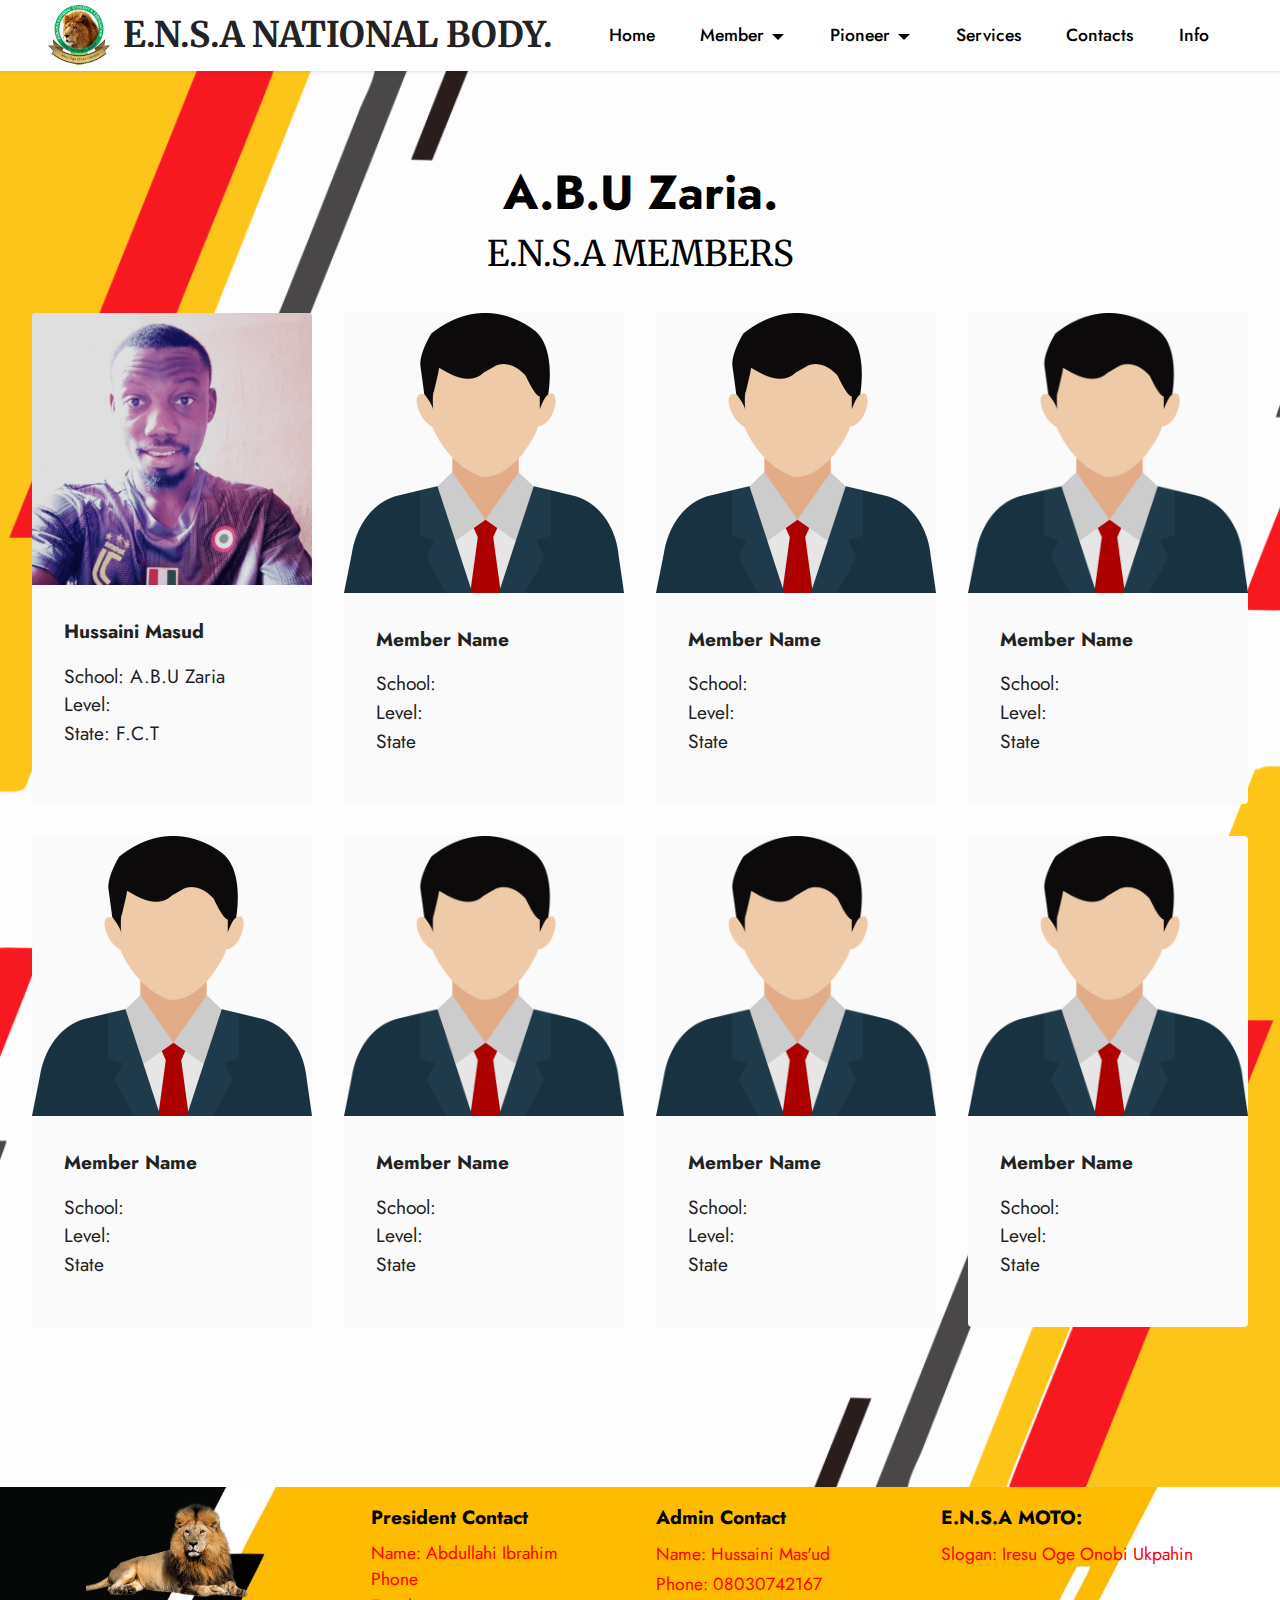
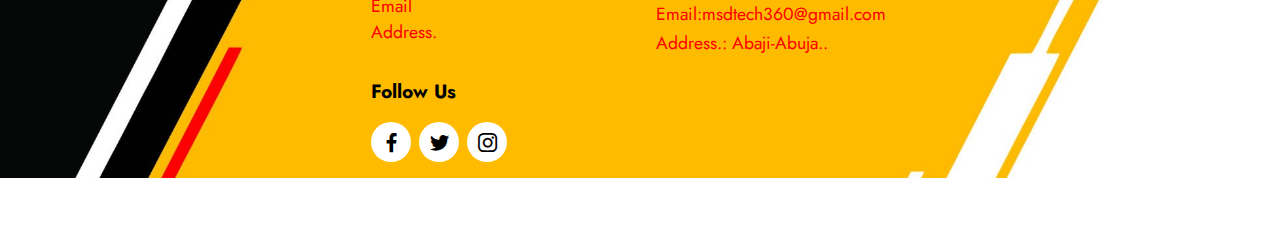
==== commit 3df3490d: "Add files via upload" ====
--- a/abuzaria.html
+++ b/abuzaria.html
@@ -241,7 +241,7 @@
             
         </div>
     </div>
-</section><section style="background-color: #fff; font-family: -apple-system, BlinkMacSystemFont, 'Segoe UI', 'Roboto', 'Helvetica Neue', Arial, sans-serif; color:#aaa; font-size:12px; padding: 0; align-items: center; display: flex;"><a href="https://mobirise.site/z" style="flex: 1 1; height: 3rem; padding-left: 1rem;"></a><p style="flex: 0 0 auto; margin:0; padding-right:1rem;">This <a href="https://mobirise.site/e" style="color:#aaa;">website</a> was started with Mobirise</p></section><script src="assets/web/assets/jquery/jquery.min.js"></script>  <script src="assets/popper/popper.min.js"></script>  <script src="assets/tether/tether.min.js"></script>  <script src="assets/bootstrap/js/bootstrap.min.js"></script>  <script src="assets/smoothscroll/smooth-scroll.js"></script>  <script src="assets/dropdown/js/nav-dropdown.js"></script>  <script src="assets/dropdown/js/navbar-dropdown.js"></script>  <script src="assets/touchswipe/jquery.touch-swipe.min.js"></script>  <script src="assets/theme/js/script.js"></script>  
+</section><section style="background-color: #fff; font-family: -apple-system, BlinkMacSystemFont, 'Segoe UI', 'Roboto', 'Helvetica Neue', Arial, sans-serif; color:#aaa; font-size:12px; padding: 0; align-items: center; display: flex;"><a href="https://mobirise.site/o" style="flex: 1 1; height: 3rem; padding-left: 1rem;"></a><p style="flex: 0 0 auto; margin:0; padding-right:1rem;"><a href="https://mobirise.site/c" style="color:#aaa;"></a> </p></section><script src="assets/web/assets/jquery/jquery.min.js"></script>  <script src="assets/popper/popper.min.js"></script>  <script src="assets/tether/tether.min.js"></script>  <script src="assets/bootstrap/js/bootstrap.min.js"></script>  <script src="assets/smoothscroll/smooth-scroll.js"></script>  <script src="assets/dropdown/js/nav-dropdown.js"></script>  <script src="assets/dropdown/js/navbar-dropdown.js"></script>  <script src="assets/touchswipe/jquery.touch-swipe.min.js"></script>  <script src="assets/theme/js/script.js"></script>  
   
   
 </body>
--- a/assets/mobirise/css/mbr-additional.css
+++ b/assets/mobirise/css/mbr-additional.css
@@ -1552,7 +1552,7 @@
   margin-top: auto !important;
 }
 .cid-sq85juJric .mbr-section-title {
-  color: #353535;
+  color: #000000;
 }
 .cid-sq85juJric .mbr-text,
 .cid-sq85juJric .mbr-section-btn {
@@ -2553,7 +2553,7 @@
   }
 }
 .cid-sq2So76u4D .mbr-section-title {
-  color: #ffffff;
+  color: #000000;
 }
 .cid-sqIN2RArH4 {
   padding-top: 1rem;
--- a/assets/mobirise/css/mbr-additional.css
+++ b/assets/mobirise/css/mbr-additional.css
@@ -1552,7 +1552,7 @@
   margin-top: auto !important;
 }
 .cid-sq85juJric .mbr-section-title {
-  color: #353535;
+  color: #000000;
 }
 .cid-sq85juJric .mbr-text,
 .cid-sq85juJric .mbr-section-btn {
@@ -2553,7 +2553,7 @@
   }
 }
 .cid-sq2So76u4D .mbr-section-title {
-  color: #ffffff;
+  color: #000000;
 }
 .cid-sqIN2RArH4 {
   padding-top: 1rem;
